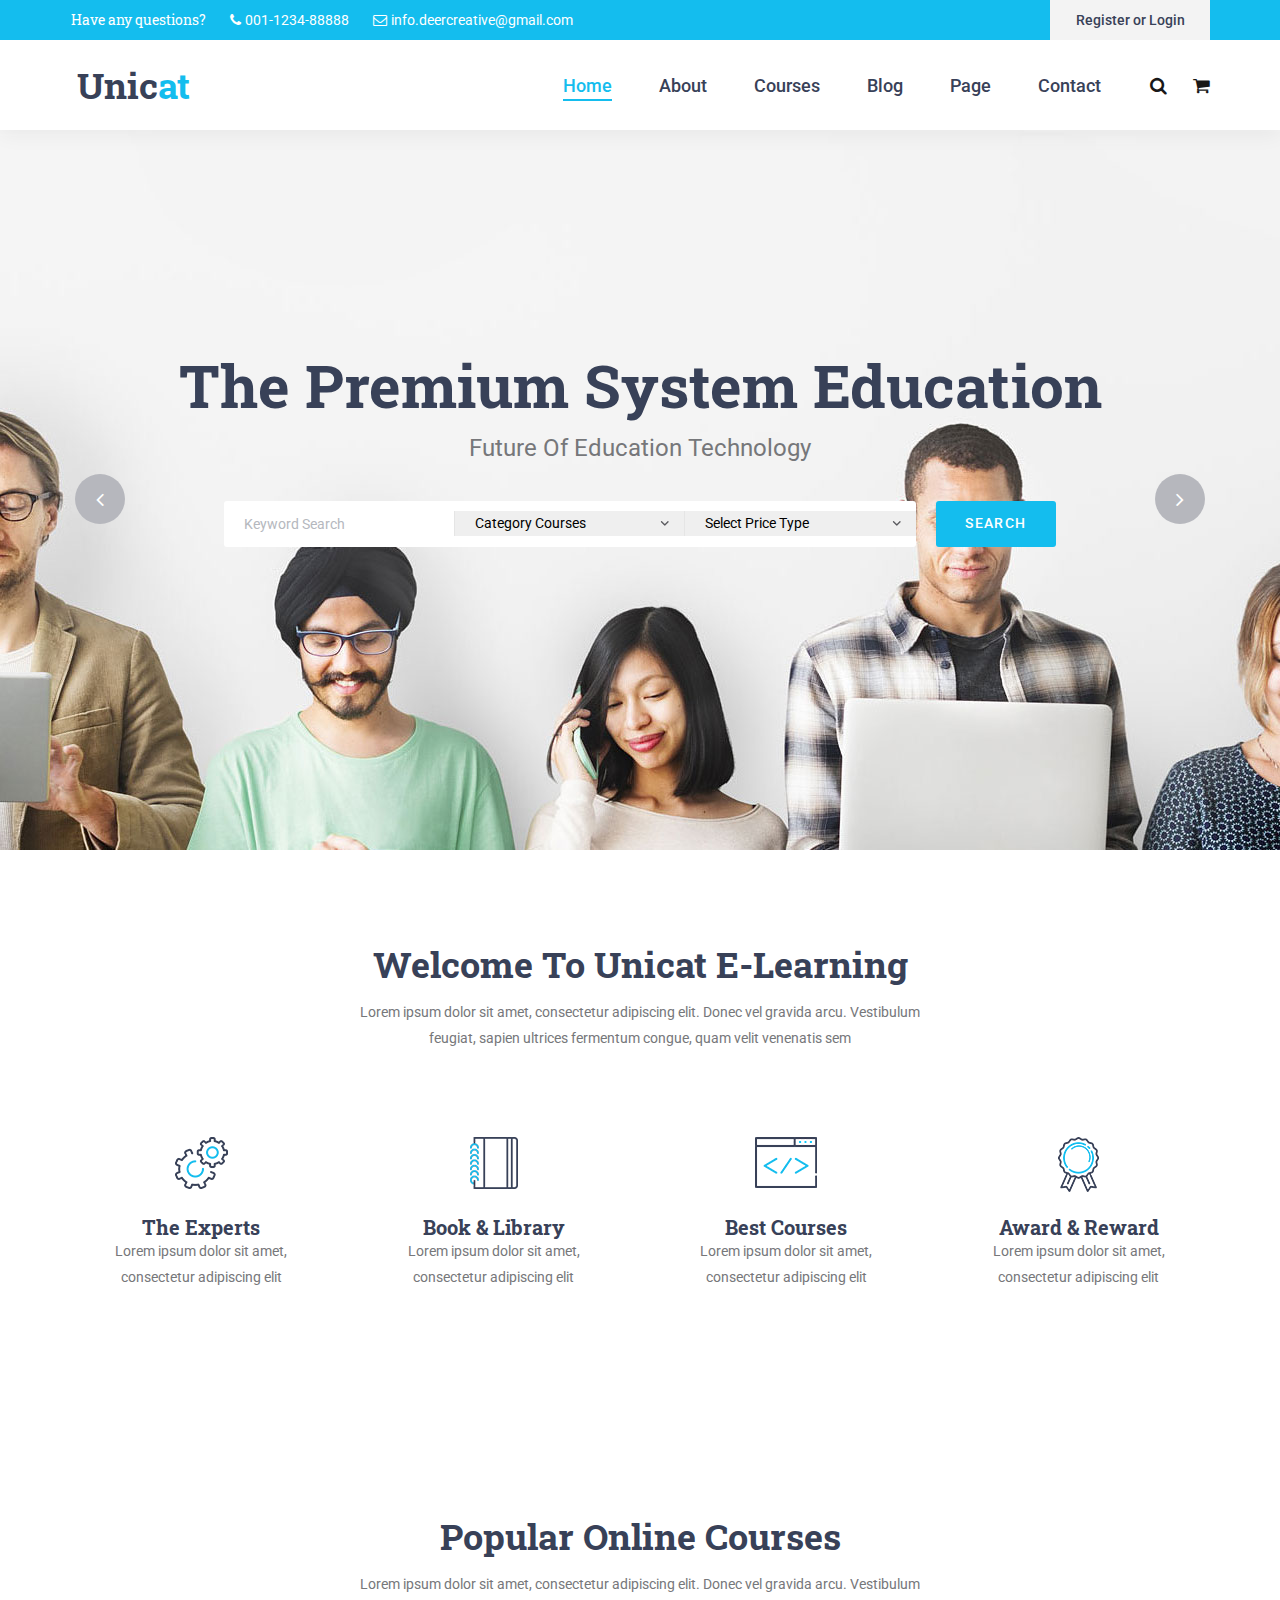
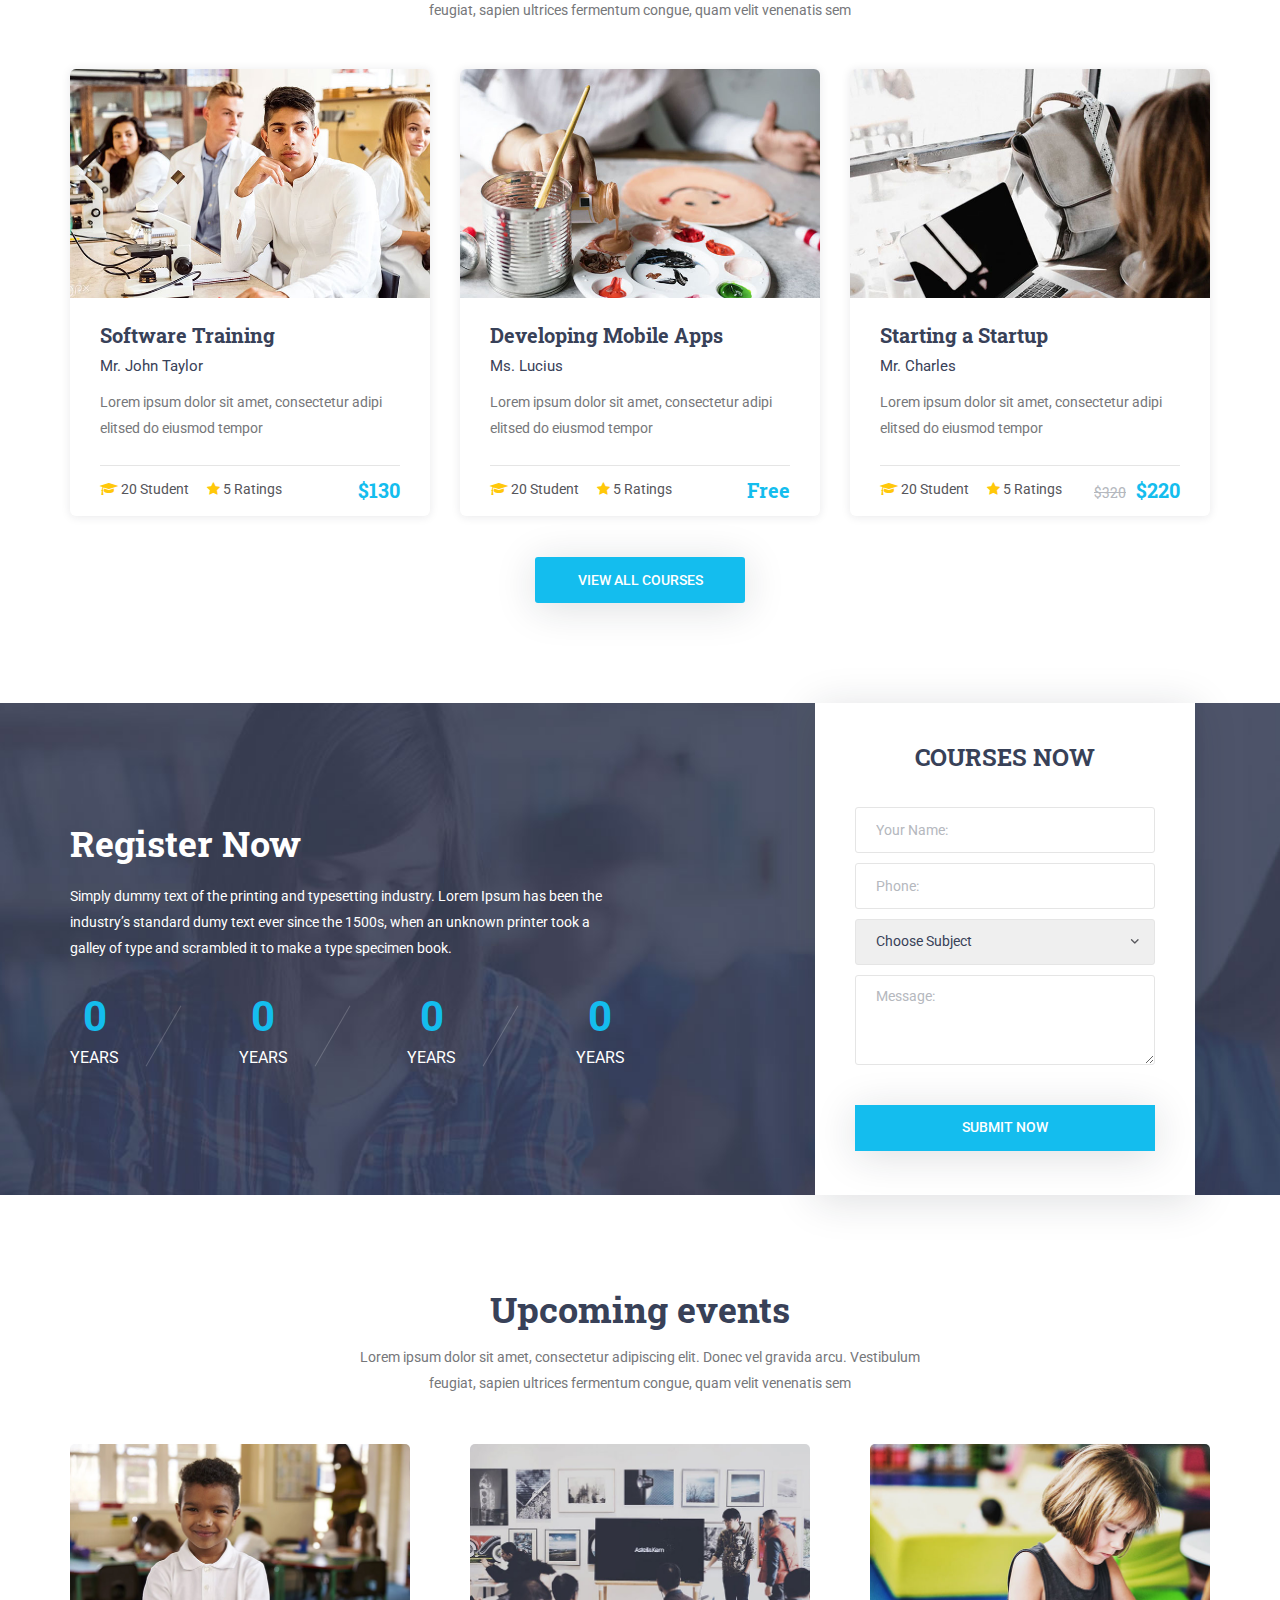
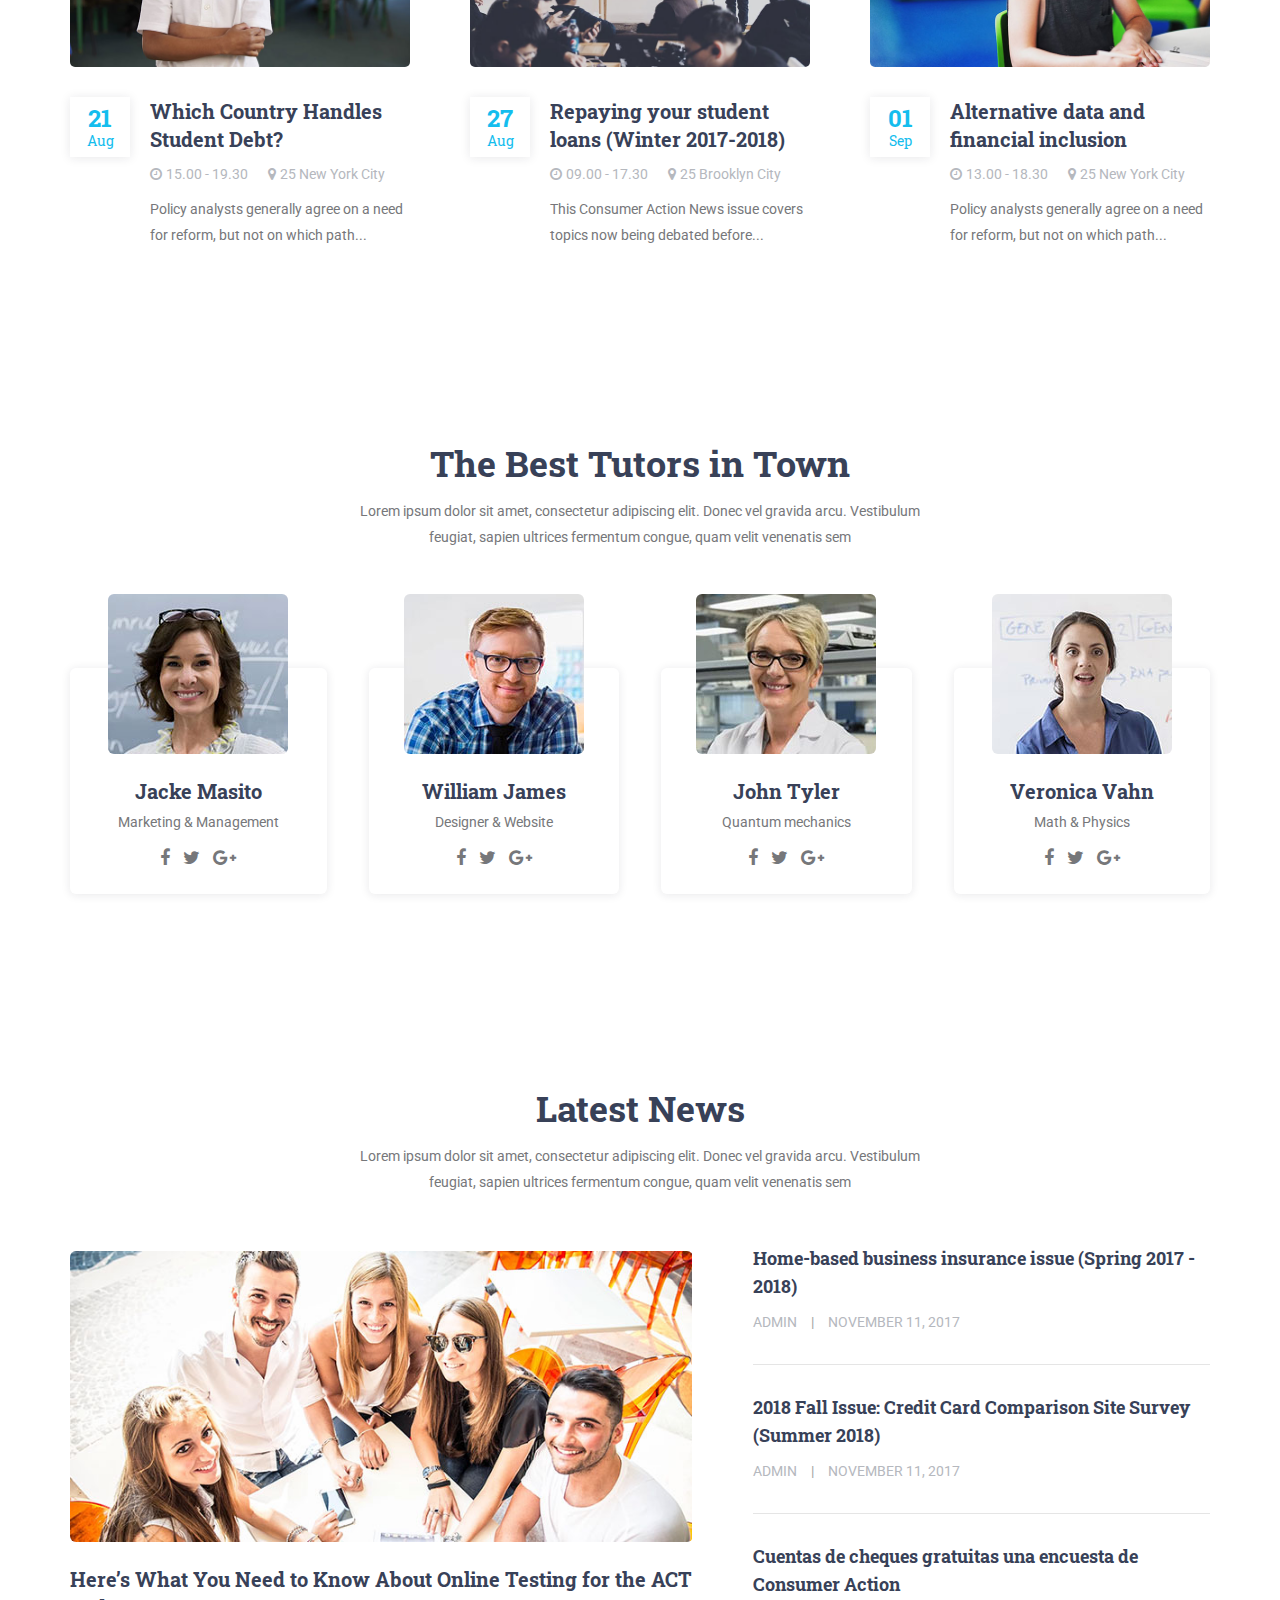
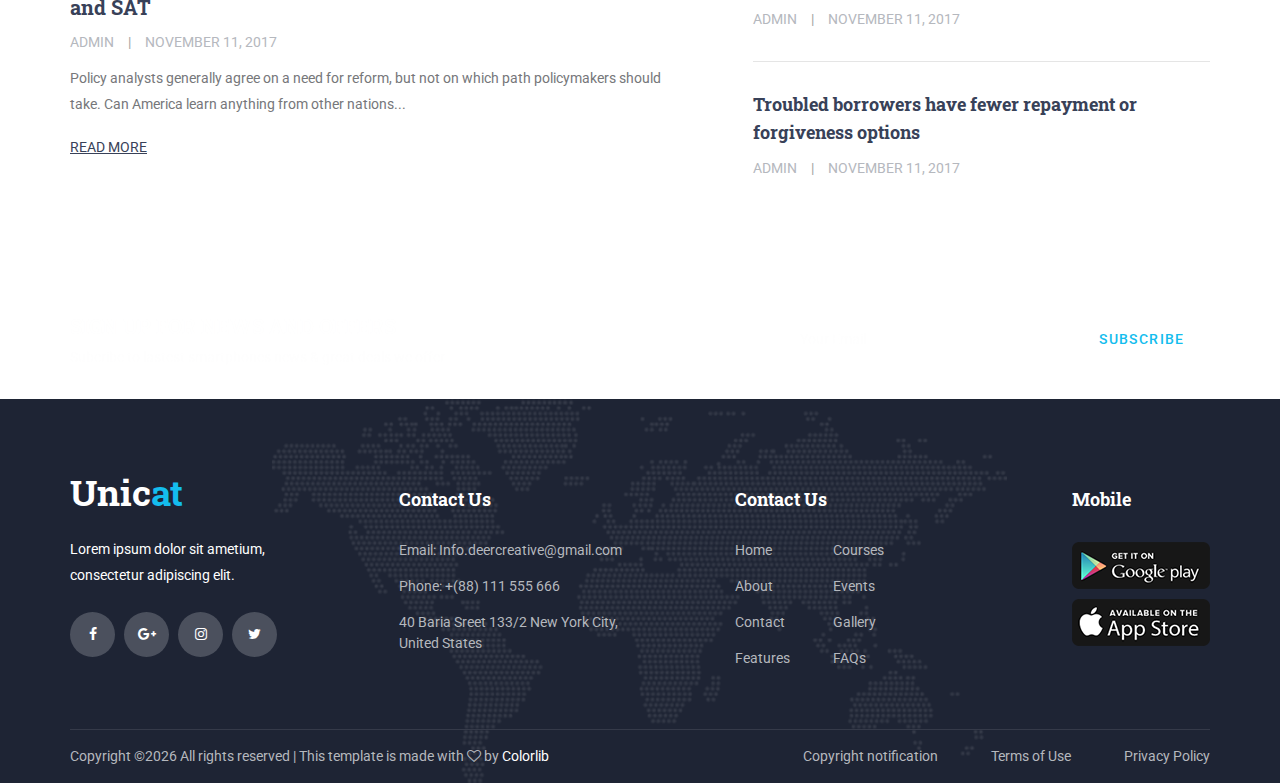
==== index.html @ 929e6258 "Website RISALAH terbaru" ====
<!DOCTYPE html>
<html lang="en">
<head>
<title>Unicat</title>
<meta charset="utf-8">
<meta http-equiv="X-UA-Compatible" content="IE=edge">
<meta name="description" content="Unicat project">
<meta name="viewport" content="width=device-width, initial-scale=1">
<link rel="stylesheet" type="text/css" href="styles/bootstrap4/bootstrap.min.css">
<link href="plugins/font-awesome-4.7.0/css/font-awesome.min.css" rel="stylesheet" type="text/css">
<link rel="stylesheet" type="text/css" href="plugins/OwlCarousel2-2.2.1/owl.carousel.css">
<link rel="stylesheet" type="text/css" href="plugins/OwlCarousel2-2.2.1/owl.theme.default.css">
<link rel="stylesheet" type="text/css" href="plugins/OwlCarousel2-2.2.1/animate.css">
<link rel="stylesheet" type="text/css" href="styles/main_styles.css">
<link rel="stylesheet" type="text/css" href="styles/responsive.css">
</head>
<body>

<div class="super_container">

	<!-- Header -->

	<header class="header">
			
		<!-- Top Bar -->
		<div class="top_bar">
			<div class="top_bar_container">
				<div class="container">
					<div class="row">
						<div class="col">
							<div class="top_bar_content d-flex flex-row align-items-center justify-content-start">
								<ul class="top_bar_contact_list">
									<li><div class="question">Have any questions?</div></li>
									<li>
										<i class="fa fa-phone" aria-hidden="true"></i>
										<div>001-1234-88888</div>
									</li>
									<li>
										<i class="fa fa-envelope-o" aria-hidden="true"></i>
										<div>info.deercreative@gmail.com</div>
									</li>
								</ul>
								<div class="top_bar_login ml-auto">
									<div class="login_button"><a href="#">Register or Login</a></div>
								</div>
							</div>
						</div>
					</div>
				</div>
			</div>				
		</div>

		<!-- Header Content -->
		<div class="header_container">
			<div class="container">
				<div class="row">
					<div class="col">
						<div class="header_content d-flex flex-row align-items-center justify-content-start">
							<div class="logo_container">
								<a href="#">
									<div class="logo_text">Unic<span>at</span></div>
								</a>
							</div>
							<nav class="main_nav_contaner ml-auto">
								<ul class="main_nav">
									<li class="active"><a href="#">Home</a></li>
									<li><a href="about.html">About</a></li>
									<li><a href="courses.html">Courses</a></li>
									<li><a href="blog.html">Blog</a></li>
									<li><a href="#">Page</a></li>
									<li><a href="contact.html">Contact</a></li>
								</ul>
								<div class="search_button"><i class="fa fa-search" aria-hidden="true"></i></div>

								<!-- Hamburger -->

								<div class="shopping_cart"><i class="fa fa-shopping-cart" aria-hidden="true"></i></div>
								<div class="hamburger menu_mm">
									<i class="fa fa-bars menu_mm" aria-hidden="true"></i>
								</div>
							</nav>

						</div>
					</div>
				</div>
			</div>
		</div>

		<!-- Header Search Panel -->
		<div class="header_search_container">
			<div class="container">
				<div class="row">
					<div class="col">
						<div class="header_search_content d-flex flex-row align-items-center justify-content-end">
							<form action="#" class="header_search_form">
								<input type="search" class="search_input" placeholder="Search" required="required">
								<button class="header_search_button d-flex flex-column align-items-center justify-content-center">
									<i class="fa fa-search" aria-hidden="true"></i>
								</button>
							</form>
						</div>
					</div>
				</div>
			</div>			
		</div>			
	</header>

	<!-- Menu -->

	<div class="menu d-flex flex-column align-items-end justify-content-start text-right menu_mm trans_400">
		<div class="menu_close_container"><div class="menu_close"><div></div><div></div></div></div>
		<div class="search">
			<form action="#" class="header_search_form menu_mm">
				<input type="search" class="search_input menu_mm" placeholder="Search" required="required">
				<button class="header_search_button d-flex flex-column align-items-center justify-content-center menu_mm">
					<i class="fa fa-search menu_mm" aria-hidden="true"></i>
				</button>
			</form>
		</div>
		<nav class="menu_nav">
			<ul class="menu_mm">
				<li class="menu_mm"><a href="index.html">Home</a></li>
				<li class="menu_mm"><a href="#">About</a></li>
				<li class="menu_mm"><a href="#">Courses</a></li>
				<li class="menu_mm"><a href="#">Blog</a></li>
				<li class="menu_mm"><a href="#">Page</a></li>
				<li class="menu_mm"><a href="contact.html">Contact</a></li>
			</ul>
			<div class="menu_mm">
				<div class="login_button"><a href="#">Register or Login</a></div>
			</div>
		</nav>
	</div>
	
	<!-- Home -->

	<div class="home">
		<div class="home_slider_container">
			
			<!-- Home Slider -->
			<div class="owl-carousel owl-theme home_slider">
				
				<!-- Home Slider Item -->
				<div class="owl-item">
					<div class="home_slider_background" style="background-image:url(images/home_slider_1.jpg)"></div>
					<div class="home_slider_content">
						<div class="container">
							<div class="row">
								<div class="col text-center">
									<div class="home_slider_title">The Premium System Education</div>
									<div class="home_slider_subtitle">Future Of Education Technology</div>
									<div class="home_slider_form_container">
										<form action="#" id="home_search_form_1" class="home_search_form d-flex flex-lg-row flex-column align-items-center justify-content-between">
											<div class="d-flex flex-row align-items-center justify-content-start">
												<input type="search" class="home_search_input" placeholder="Keyword Search" required="required">
												<select class="dropdown_item_select home_search_input">
													<option>Category Courses</option>
													<option>Category</option>
													<option>Category</option>
												</select>
												<select class="dropdown_item_select home_search_input">
													<option>Select Price Type</option>
													<option>Price Type</option>
													<option>Price Type</option>
												</select>
											</div>
											<button type="submit" class="home_search_button">search</button>
										</form>
									</div>
								</div>
							</div>
						</div>
					</div>
				</div>

				<!-- Home Slider Item -->
				<div class="owl-item">
					<div class="home_slider_background" style="background-image:url(images/home_slider_1.jpg)"></div>
					<div class="home_slider_content">
						<div class="container">
							<div class="row">
								<div class="col text-center">
									<div class="home_slider_title">The Premium System Education</div>
									<div class="home_slider_subtitle">Future Of Education Technology</div>
									<div class="home_slider_form_container">
										<form action="#" id="home_search_form_2" class="home_search_form d-flex flex-lg-row flex-column align-items-center justify-content-between">
											<div class="d-flex flex-row align-items-center justify-content-start">
												<input type="search" class="home_search_input" placeholder="Keyword Search" required="required">
												<select class="dropdown_item_select home_search_input">
													<option>Category Courses</option>
													<option>Category</option>
													<option>Category</option>
												</select>
												<select class="dropdown_item_select home_search_input">
													<option>Select Price Type</option>
													<option>Price Type</option>
													<option>Price Type</option>
												</select>
											</div>
											<button type="submit" class="home_search_button">search</button>
										</form>
									</div>
								</div>
							</div>
						</div>
					</div>
				</div>

				<!-- Home Slider Item -->
				<div class="owl-item">
					<div class="home_slider_background" style="background-image:url(images/home_slider_1.jpg)"></div>
					<div class="home_slider_content">
						<div class="container">
							<div class="row">
								<div class="col text-center">
									<div class="home_slider_title">The Premium System Education</div>
									<div class="home_slider_subtitle">Future Of Education Technology</div>
									<div class="home_slider_form_container">
										<form action="#" id="home_search_form_3" class="home_search_form d-flex flex-lg-row flex-column align-items-center justify-content-between">
											<div class="d-flex flex-row align-items-center justify-content-start">
												<input type="search" class="home_search_input" placeholder="Keyword Search" required="required">
												<select class="dropdown_item_select home_search_input">
													<option>Category Courses</option>
													<option>Category</option>
													<option>Category</option>
												</select>
												<select class="dropdown_item_select home_search_input">
													<option>Select Price Type</option>
													<option>Price Type</option>
													<option>Price Type</option>
												</select>
											</div>
											<button type="submit" class="home_search_button">search</button>
										</form>
									</div>
								</div>
							</div>
						</div>
					</div>
				</div>

			</div>
		</div>

		<!-- Home Slider Nav -->

		<div class="home_slider_nav home_slider_prev"><i class="fa fa-angle-left" aria-hidden="true"></i></div>
		<div class="home_slider_nav home_slider_next"><i class="fa fa-angle-right" aria-hidden="true"></i></div>
	</div>

	<!-- Features -->

	<div class="features">
		<div class="container">
			<div class="row">
				<div class="col">
					<div class="section_title_container text-center">
						<h2 class="section_title">Welcome To Unicat E-Learning</h2>
						<div class="section_subtitle"><p>Lorem ipsum dolor sit amet, consectetur adipiscing elit. Donec vel gravida arcu. Vestibulum feugiat, sapien ultrices fermentum congue, quam velit venenatis sem</p></div>
					</div>
				</div>
			</div>
			<div class="row features_row">
				
				<!-- Features Item -->
				<div class="col-lg-3 feature_col">
					<div class="feature text-center trans_400">
						<div class="feature_icon"><img src="images/icon_1.png" alt=""></div>
						<h3 class="feature_title">The Experts</h3>
						<div class="feature_text"><p>Lorem ipsum dolor sit amet, consectetur adipiscing elit</p></div>
					</div>
				</div>

				<!-- Features Item -->
				<div class="col-lg-3 feature_col">
					<div class="feature text-center trans_400">
						<div class="feature_icon"><img src="images/icon_2.png" alt=""></div>
						<h3 class="feature_title">Book & Library</h3>
						<div class="feature_text"><p>Lorem ipsum dolor sit amet, consectetur adipiscing elit</p></div>
					</div>
				</div>

				<!-- Features Item -->
				<div class="col-lg-3 feature_col">
					<div class="feature text-center trans_400">
						<div class="feature_icon"><img src="images/icon_3.png" alt=""></div>
						<h3 class="feature_title">Best Courses</h3>
						<div class="feature_text"><p>Lorem ipsum dolor sit amet, consectetur adipiscing elit</p></div>
					</div>
				</div>

				<!-- Features Item -->
				<div class="col-lg-3 feature_col">
					<div class="feature text-center trans_400">
						<div class="feature_icon"><img src="images/icon_4.png" alt=""></div>
						<h3 class="feature_title">Award & Reward</h3>
						<div class="feature_text"><p>Lorem ipsum dolor sit amet, consectetur adipiscing elit</p></div>
					</div>
				</div>

			</div>
		</div>
	</div>

	<!-- Popular Courses -->

	<div class="courses">
		<div class="section_background parallax-window" data-parallax="scroll" data-image-src="images/courses_background.jpg" data-speed="0.8"></div>
		<div class="container">
			<div class="row">
				<div class="col">
					<div class="section_title_container text-center">
						<h2 class="section_title">Popular Online Courses</h2>
						<div class="section_subtitle"><p>Lorem ipsum dolor sit amet, consectetur adipiscing elit. Donec vel gravida arcu. Vestibulum feugiat, sapien ultrices fermentum congue, quam velit venenatis sem</p></div>
					</div>
				</div>
			</div>
			<div class="row courses_row">
				
				<!-- Course -->
				<div class="col-lg-4 course_col">
					<div class="course">
						<div class="course_image"><img src="images/course_1.jpg" alt=""></div>
						<div class="course_body">
							<h3 class="course_title"><a href="course.html">Software Training</a></h3>
							<div class="course_teacher">Mr. John Taylor</div>
							<div class="course_text">
								<p>Lorem ipsum dolor sit amet, consectetur adipi elitsed do eiusmod tempor</p>
							</div>
						</div>
						<div class="course_footer">
							<div class="course_footer_content d-flex flex-row align-items-center justify-content-start">
								<div class="course_info">
									<i class="fa fa-graduation-cap" aria-hidden="true"></i>
									<span>20 Student</span>
								</div>
								<div class="course_info">
									<i class="fa fa-star" aria-hidden="true"></i>
									<span>5 Ratings</span>
								</div>
								<div class="course_price ml-auto">$130</div>
							</div>
						</div>
					</div>
				</div>

				<!-- Course -->
				<div class="col-lg-4 course_col">
					<div class="course">
						<div class="course_image"><img src="images/course_2.jpg" alt=""></div>
						<div class="course_body">
							<h3 class="course_title"><a href="course.html">Developing Mobile Apps</a></h3>
							<div class="course_teacher">Ms. Lucius</div>
							<div class="course_text">
								<p>Lorem ipsum dolor sit amet, consectetur adipi elitsed do eiusmod tempor</p>
							</div>
						</div>
						<div class="course_footer">
							<div class="course_footer_content d-flex flex-row align-items-center justify-content-start">
								<div class="course_info">
									<i class="fa fa-graduation-cap" aria-hidden="true"></i>
									<span>20 Student</span>
								</div>
								<div class="course_info">
									<i class="fa fa-star" aria-hidden="true"></i>
									<span>5 Ratings</span>
								</div>
								<div class="course_price ml-auto">Free</div>
							</div>
						</div>
					</div>
				</div>

				<!-- Course -->
				<div class="col-lg-4 course_col">
					<div class="course">
						<div class="course_image"><img src="images/course_3.jpg" alt=""></div>
						<div class="course_body">
							<h3 class="course_title"><a href="course.html">Starting a Startup</a></h3>
							<div class="course_teacher">Mr. Charles</div>
							<div class="course_text">
								<p>Lorem ipsum dolor sit amet, consectetur adipi elitsed do eiusmod tempor</p>
							</div>
						</div>
						<div class="course_footer">
							<div class="course_footer_content d-flex flex-row align-items-center justify-content-start">
								<div class="course_info">
									<i class="fa fa-graduation-cap" aria-hidden="true"></i>
									<span>20 Student</span>
								</div>
								<div class="course_info">
									<i class="fa fa-star" aria-hidden="true"></i>
									<span>5 Ratings</span>
								</div>
								<div class="course_price ml-auto"><span>$320</span>$220</div>
							</div>
						</div>
					</div>
				</div>

			</div>
			<div class="row">
				<div class="col">
					<div class="courses_button trans_200"><a href="#">view all courses</a></div>
				</div>
			</div>
		</div>
	</div>

	<!-- Counter -->

	<div class="counter">
		<div class="counter_background" style="background-image:url(images/counter_background.jpg)"></div>
		<div class="container">
			<div class="row">
				<div class="col-lg-6">
					<div class="counter_content">
						<h2 class="counter_title">Register Now</h2>
						<div class="counter_text"><p>Simply dummy text of the printing and typesetting industry. Lorem Ipsum has been the industry’s standard dumy text ever since the 1500s, when an unknown printer took a galley of type and scrambled it to make a type specimen book.</p></div>

						<!-- Milestones -->

						<div class="milestones d-flex flex-md-row flex-column align-items-center justify-content-between">
							
							<!-- Milestone -->
							<div class="milestone">
								<div class="milestone_counter" data-end-value="15">0</div>
								<div class="milestone_text">years</div>
							</div>

							<!-- Milestone -->
							<div class="milestone">
								<div class="milestone_counter" data-end-value="120" data-sign-after="k">0</div>
								<div class="milestone_text">years</div>
							</div>

							<!-- Milestone -->
							<div class="milestone">
								<div class="milestone_counter" data-end-value="670" data-sign-after="+">0</div>
								<div class="milestone_text">years</div>
							</div>

							<!-- Milestone -->
							<div class="milestone">
								<div class="milestone_counter" data-end-value="320">0</div>
								<div class="milestone_text">years</div>
							</div>

						</div>
					</div>

				</div>
			</div>

			<div class="counter_form">
				<div class="row fill_height">
					<div class="col fill_height">
						<form class="counter_form_content d-flex flex-column align-items-center justify-content-center" action="#">
							<div class="counter_form_title">courses now</div>
							<input type="text" class="counter_input" placeholder="Your Name:" required="required">
							<input type="tel" class="counter_input" placeholder="Phone:" required="required">
							<select name="counter_select" id="counter_select" class="counter_input counter_options">
								<option>Choose Subject</option>
								<option>Subject</option>
								<option>Subject</option>
								<option>Subject</option>
							</select>
							<textarea class="counter_input counter_text_input" placeholder="Message:" required="required"></textarea>
							<button type="submit" class="counter_form_button">submit now</button>
						</form>
					</div>
				</div>
			</div>

		</div>
	</div>

	<!-- Events -->

	<div class="events">
		<div class="container">
			<div class="row">
				<div class="col">
					<div class="section_title_container text-center">
						<h2 class="section_title">Upcoming events</h2>
						<div class="section_subtitle"><p>Lorem ipsum dolor sit amet, consectetur adipiscing elit. Donec vel gravida arcu. Vestibulum feugiat, sapien ultrices fermentum congue, quam velit venenatis sem</p></div>
					</div>
				</div>
			</div>
			<div class="row events_row">

				<!-- Event -->
				<div class="col-lg-4 event_col">
					<div class="event event_left">
						<div class="event_image"><img src="images/event_1.jpg" alt=""></div>
						<div class="event_body d-flex flex-row align-items-start justify-content-start">
							<div class="event_date">
								<div class="d-flex flex-column align-items-center justify-content-center trans_200">
									<div class="event_day trans_200">21</div>
									<div class="event_month trans_200">Aug</div>
								</div>
							</div>
							<div class="event_content">
								<div class="event_title"><a href="#">Which Country Handles Student Debt?</a></div>
								<div class="event_info_container">
									<div class="event_info"><i class="fa fa-clock-o" aria-hidden="true"></i><span>15.00 - 19.30</span></div>
									<div class="event_info"><i class="fa fa-map-marker" aria-hidden="true"></i><span>25 New York City</span></div>
									<div class="event_text">
										<p>Policy analysts generally agree on a need for reform, but not on which path...</p>
									</div>
								</div>
							</div>
						</div>
					</div>
				</div>

				<!-- Event -->
				<div class="col-lg-4 event_col">
					<div class="event event_mid">
						<div class="event_image"><img src="images/event_2.jpg" alt=""></div>
						<div class="event_body d-flex flex-row align-items-start justify-content-start">
							<div class="event_date">
								<div class="d-flex flex-column align-items-center justify-content-center trans_200">
									<div class="event_day trans_200">27</div>
									<div class="event_month trans_200">Aug</div>
								</div>
							</div>
							<div class="event_content">
								<div class="event_title"><a href="#">Repaying your student loans (Winter 2017-2018)</a></div>
								<div class="event_info_container">
									<div class="event_info"><i class="fa fa-clock-o" aria-hidden="true"></i><span>09.00 - 17.30</span></div>
									<div class="event_info"><i class="fa fa-map-marker" aria-hidden="true"></i><span>25 Brooklyn City</span></div>
									<div class="event_text">
										<p>This Consumer Action News issue covers topics now being debated before...</p>
									</div>
								</div>
							</div>
						</div>
					</div>
				</div>

				<!-- Event -->
				<div class="col-lg-4 event_col">
					<div class="event event_right">
						<div class="event_image"><img src="images/event_3.jpg" alt=""></div>
						<div class="event_body d-flex flex-row align-items-start justify-content-start">
							<div class="event_date">
								<div class="d-flex flex-column align-items-center justify-content-center trans_200">
									<div class="event_day trans_200">01</div>
									<div class="event_month trans_200">Sep</div>
								</div>
							</div>
							<div class="event_content">
								<div class="event_title"><a href="#">Alternative data and financial inclusion</a></div>
								<div class="event_info_container">
									<div class="event_info"><i class="fa fa-clock-o" aria-hidden="true"></i><span>13.00 - 18.30</span></div>
									<div class="event_info"><i class="fa fa-map-marker" aria-hidden="true"></i><span>25 New York City</span></div>
									<div class="event_text">
										<p>Policy analysts generally agree on a need for reform, but not on which path...</p>
									</div>
								</div>
							</div>
						</div>
					</div>
				</div>

			</div>
		</div>
	</div>

	<!-- Team -->

	<div class="team">
		<div class="team_background parallax-window" data-parallax="scroll" data-image-src="images/team_background.jpg" data-speed="0.8"></div>
		<div class="container">
			<div class="row">
				<div class="col">
					<div class="section_title_container text-center">
						<h2 class="section_title">The Best Tutors in Town</h2>
						<div class="section_subtitle"><p>Lorem ipsum dolor sit amet, consectetur adipiscing elit. Donec vel gravida arcu. Vestibulum feugiat, sapien ultrices fermentum congue, quam velit venenatis sem</p></div>
					</div>
				</div>
			</div>
			<div class="row team_row">
				
				<!-- Team Item -->
				<div class="col-lg-3 col-md-6 team_col">
					<div class="team_item">
						<div class="team_image"><img src="images/team_1.jpg" alt=""></div>
						<div class="team_body">
							<div class="team_title"><a href="#">Jacke Masito</a></div>
							<div class="team_subtitle">Marketing & Management</div>
							<div class="social_list">
								<ul>
									<li><a href="#"><i class="fa fa-facebook" aria-hidden="true"></i></a></li>
									<li><a href="#"><i class="fa fa-twitter" aria-hidden="true"></i></a></li>
									<li><a href="#"><i class="fa fa-google-plus" aria-hidden="true"></i></a></li>
								</ul>
							</div>
						</div>
					</div>
				</div>

				<!-- Team Item -->
				<div class="col-lg-3 col-md-6 team_col">
					<div class="team_item">
						<div class="team_image"><img src="images/team_2.jpg" alt=""></div>
						<div class="team_body">
							<div class="team_title"><a href="#">William James</a></div>
							<div class="team_subtitle">Designer & Website</div>
							<div class="social_list">
								<ul>
									<li><a href="#"><i class="fa fa-facebook" aria-hidden="true"></i></a></li>
									<li><a href="#"><i class="fa fa-twitter" aria-hidden="true"></i></a></li>
									<li><a href="#"><i class="fa fa-google-plus" aria-hidden="true"></i></a></li>
								</ul>
							</div>
						</div>
					</div>
				</div>

				<!-- Team Item -->
				<div class="col-lg-3 col-md-6 team_col">
					<div class="team_item">
						<div class="team_image"><img src="images/team_3.jpg" alt=""></div>
						<div class="team_body">
							<div class="team_title"><a href="#">John Tyler</a></div>
							<div class="team_subtitle">Quantum mechanics</div>
							<div class="social_list">
								<ul>
									<li><a href="#"><i class="fa fa-facebook" aria-hidden="true"></i></a></li>
									<li><a href="#"><i class="fa fa-twitter" aria-hidden="true"></i></a></li>
									<li><a href="#"><i class="fa fa-google-plus" aria-hidden="true"></i></a></li>
								</ul>
							</div>
						</div>
					</div>
				</div>

				<!-- Team Item -->
				<div class="col-lg-3 col-md-6 team_col">
					<div class="team_item">
						<div class="team_image"><img src="images/team_4.jpg" alt=""></div>
						<div class="team_body">
							<div class="team_title"><a href="#">Veronica Vahn</a></div>
							<div class="team_subtitle">Math & Physics</div>
							<div class="social_list">
								<ul>
									<li><a href="#"><i class="fa fa-facebook" aria-hidden="true"></i></a></li>
									<li><a href="#"><i class="fa fa-twitter" aria-hidden="true"></i></a></li>
									<li><a href="#"><i class="fa fa-google-plus" aria-hidden="true"></i></a></li>
								</ul>
							</div>
						</div>
					</div>
				</div>

			</div>
		</div>
	</div>

	<!-- Latest News -->

	<div class="news">
		<div class="container">
			<div class="row">
				<div class="col">
					<div class="section_title_container text-center">
						<h2 class="section_title">Latest News</h2>
						<div class="section_subtitle"><p>Lorem ipsum dolor sit amet, consectetur adipiscing elit. Donec vel gravida arcu. Vestibulum feugiat, sapien ultrices fermentum congue, quam velit venenatis sem</p></div>
					</div>
				</div>
			</div>
			<div class="row news_row">
				<div class="col-lg-7 news_col">
					
					<!-- News Post Large -->
					<div class="news_post_large_container">
						<div class="news_post_large">
							<div class="news_post_image"><img src="images/news_1.jpg" alt=""></div>
							<div class="news_post_large_title"><a href="blog_single.html">Here’s What You Need to Know About Online Testing for the ACT and SAT</a></div>
							<div class="news_post_meta">
								<ul>
									<li><a href="#">admin</a></li>
									<li><a href="#">november 11, 2017</a></li>
								</ul>
							</div>
							<div class="news_post_text">
								<p>Policy analysts generally agree on a need for reform, but not on which path policymakers should take. Can America learn anything from other nations...</p>
							</div>
							<div class="news_post_link"><a href="blog_single.html">read more</a></div>
						</div>
					</div>
				</div>

				<div class="col-lg-5 news_col">
					<div class="news_posts_small">

						<!-- News Posts Small -->
						<div class="news_post_small">
							<div class="news_post_small_title"><a href="blog_single.html">Home-based business insurance issue (Spring 2017 - 2018)</a></div>
							<div class="news_post_meta">
								<ul>
									<li><a href="#">admin</a></li>
									<li><a href="#">november 11, 2017</a></li>
								</ul>
							</div>
						</div>

						<!-- News Posts Small -->
						<div class="news_post_small">
							<div class="news_post_small_title"><a href="blog_single.html">2018 Fall Issue: Credit Card Comparison Site Survey (Summer 2018)</a></div>
							<div class="news_post_meta">
								<ul>
									<li><a href="#">admin</a></li>
									<li><a href="#">november 11, 2017</a></li>
								</ul>
							</div>
						</div>

						<!-- News Posts Small -->
						<div class="news_post_small">
							<div class="news_post_small_title"><a href="blog_single.html">Cuentas de cheques gratuitas una encuesta de Consumer Action</a></div>
							<div class="news_post_meta">
								<ul>
									<li><a href="#">admin</a></li>
									<li><a href="#">november 11, 2017</a></li>
								</ul>
							</div>
						</div>

						<!-- News Posts Small -->
						<div class="news_post_small">
							<div class="news_post_small_title"><a href="blog_single.html">Troubled borrowers have fewer repayment or forgiveness options</a></div>
							<div class="news_post_meta">
								<ul>
									<li><a href="#">admin</a></li>
									<li><a href="#">november 11, 2017</a></li>
								</ul>
							</div>
						</div>

					</div>
				</div>
			</div>
		</div>
	</div>

	<!-- Newsletter -->

	<div class="newsletter">
		<div class="newsletter_background parallax-window" data-parallax="scroll" data-image-src="images/newsletter.jpg" data-speed="0.8"></div>
		<div class="container">
			<div class="row">
				<div class="col">
					<div class="newsletter_container d-flex flex-lg-row flex-column align-items-center justify-content-start">

						<!-- Newsletter Content -->
						<div class="newsletter_content text-lg-left text-center">
							<div class="newsletter_title">sign up for news and offers</div>
							<div class="newsletter_subtitle">Subcribe to lastest smartphones news & great deals we offer</div>
						</div>

						<!-- Newsletter Form -->
						<div class="newsletter_form_container ml-lg-auto">
							<form action="#" id="newsletter_form" class="newsletter_form d-flex flex-row align-items-center justify-content-center">
								<input type="email" class="newsletter_input" placeholder="Your Email" required="required">
								<button type="submit" class="newsletter_button">subscribe</button>
							</form>
						</div>

					</div>
				</div>
			</div>
		</div>
	</div>

	<!-- Footer -->

	<footer class="footer">
		<div class="footer_background" style="background-image:url(images/footer_background.png)"></div>
		<div class="container">
			<div class="row footer_row">
				<div class="col">
					<div class="footer_content">
						<div class="row">

							<div class="col-lg-3 footer_col">
					
								<!-- Footer About -->
								<div class="footer_section footer_about">
									<div class="footer_logo_container">
										<a href="#">
											<div class="footer_logo_text">Unic<span>at</span></div>
										</a>
									</div>
									<div class="footer_about_text">
										<p>Lorem ipsum dolor sit ametium, consectetur adipiscing elit.</p>
									</div>
									<div class="footer_social">
										<ul>
											<li><a href="#"><i class="fa fa-facebook" aria-hidden="true"></i></a></li>
											<li><a href="#"><i class="fa fa-google-plus" aria-hidden="true"></i></a></li>
											<li><a href="#"><i class="fa fa-instagram" aria-hidden="true"></i></a></li>
											<li><a href="#"><i class="fa fa-twitter" aria-hidden="true"></i></a></li>
										</ul>
									</div>
								</div>
								
							</div>

							<div class="col-lg-3 footer_col">
					
								<!-- Footer Contact -->
								<div class="footer_section footer_contact">
									<div class="footer_title">Contact Us</div>
									<div class="footer_contact_info">
										<ul>
											<li>Email: Info.deercreative@gmail.com</li>
											<li>Phone:  +(88) 111 555 666</li>
											<li>40 Baria Sreet 133/2 New York City, United States</li>
										</ul>
									</div>
								</div>
								
							</div>

							<div class="col-lg-3 footer_col">
					
								<!-- Footer links -->
								<div class="footer_section footer_links">
									<div class="footer_title">Contact Us</div>
									<div class="footer_links_container">
										<ul>
											<li><a href="index.html">Home</a></li>
											<li><a href="about.html">About</a></li>
											<li><a href="contact.html">Contact</a></li>
											<li><a href="#">Features</a></li>
											<li><a href="courses.html">Courses</a></li>
											<li><a href="#">Events</a></li>
											<li><a href="#">Gallery</a></li>
											<li><a href="#">FAQs</a></li>
										</ul>
									</div>
								</div>
								
							</div>

							<div class="col-lg-3 footer_col clearfix">
					
								<!-- Footer links -->
								<div class="footer_section footer_mobile">
									<div class="footer_title">Mobile</div>
									<div class="footer_mobile_content">
										<div class="footer_image"><a href="#"><img src="images/mobile_1.png" alt=""></a></div>
										<div class="footer_image"><a href="#"><img src="images/mobile_2.png" alt=""></a></div>
									</div>
								</div>
								
							</div>

						</div>
					</div>
				</div>
			</div>

			<div class="row copyright_row">
				<div class="col">
					<div class="copyright d-flex flex-lg-row flex-column align-items-center justify-content-start">
						<div class="cr_text"><!-- Link back to Colorlib can't be removed. Template is licensed under CC BY 3.0. -->
Copyright &copy;<script>document.write(new Date().getFullYear());</script> All rights reserved | This template is made with <i class="fa fa-heart-o" aria-hidden="true"></i> by <a href="https://colorlib.com" target="_blank">Colorlib</a>
<!-- Link back to Colorlib can't be removed. Template is licensed under CC BY 3.0. --></div>
						<div class="ml-lg-auto cr_links">
							<ul class="cr_list">
								<li><a href="#">Copyright notification</a></li>
								<li><a href="#">Terms of Use</a></li>
								<li><a href="#">Privacy Policy</a></li>
							</ul>
						</div>
					</div>
				</div>
			</div>
		</div>
	</footer>
</div>

<script src="js/jquery-3.2.1.min.js"></script>
<script src="styles/bootstrap4/popper.js"></script>
<script src="styles/bootstrap4/bootstrap.min.js"></script>
<script src="plugins/greensock/TweenMax.min.js"></script>
<script src="plugins/greensock/TimelineMax.min.js"></script>
<script src="plugins/scrollmagic/ScrollMagic.min.js"></script>
<script src="plugins/greensock/animation.gsap.min.js"></script>
<script src="plugins/greensock/ScrollToPlugin.min.js"></script>
<script src="plugins/OwlCarousel2-2.2.1/owl.carousel.js"></script>
<script src="plugins/easing/easing.js"></script>
<script src="plugins/parallax-js-master/parallax.min.js"></script>
<script src="js/custom.js"></script>
</body>
</html>
---- styles/main_styles.css ----
@charset "utf-8";
/* CSS Document */

/******************************

[Table of Contents]

1. Fonts
2. Body and some general stuff
3. Header
	3.1 Top Bar
	3.2 Header Content
	3.3 Logo
	3.4 Main Nav
	3.5 Hamburger
4. Menu
5. Section
6. Home
7. Features
8. Courses
9. Counter
10. Events
11. Team
12. News
13. Newsletter
14. Footer



******************************/

/***********
1. Fonts
***********/

@import url('https://fonts.googleapis.com/css?family=Roboto+Slab:400,700|Roboto:300,400,500,700,900');

/*********************************
2. Body and some general stuff
*********************************/

*
{
	margin: 0;
	padding: 0;
	-webkit-font-smoothing: antialiased;
	-webkit-text-shadow: rgba(0,0,0,.01) 0 0 1px;
	text-shadow: rgba(0,0,0,.01) 0 0 1px;
}
body
{
	font-family: 'Roboto', sans-serif;
	font-size: 14px;
	font-weight: 400;
	background: #FFFFFF;
	color: #a5a5a5;
}
div
{
	display: block;
	position: relative;
	-webkit-box-sizing: border-box;
    -moz-box-sizing: border-box;
    box-sizing: border-box;
}
ul
{
	list-style: none;
	margin-bottom: 0px;
}
p
{
	font-family: 'Roboto', sans-serif;
	font-size: 14px;
	line-height: 1.85;
	font-weight: 400;
	color: #76777a;
	-webkit-font-smoothing: antialiased;
	-webkit-text-shadow: rgba(0,0,0,.01) 0 0 1px;
	text-shadow: rgba(0,0,0,.01) 0 0 1px;
}
p a
{
	display: inline;
	position: relative;
	color: inherit;
	border-bottom: solid 1px #ffa07f;
	-webkit-transition: all 200ms ease;
	-moz-transition: all 200ms ease;
	-ms-transition: all 200ms ease;
	-o-transition: all 200ms ease;
	transition: all 200ms ease;
}
p:last-of-type
{
	margin-bottom: 0;
}
a, a:hover, a:visited, a:active, a:link
{
	text-decoration: none;
	-webkit-font-smoothing: antialiased;
	-webkit-text-shadow: rgba(0,0,0,.01) 0 0 1px;
	text-shadow: rgba(0,0,0,.01) 0 0 1px;
}
p a:active
{
	position: relative;
	color: #FF6347;
}
p a:hover
{
	color: #FFFFFF;
	background: #ffa07f;
}
p a:hover::after
{
	opacity: 0.2;
}
::selection
{
	
}
p::selection
{
	
}
h1{font-size: 48px;}
h2{font-size: 36px;}
h3{font-size: 24px;}
h4{font-size: 18px;}
h5{font-size: 14px;}
h1, h2, h3, h4, h5, h6
{
	font-family: 'Roboto Slab', serif;
	font-weight: 700;
	-webkit-font-smoothing: antialiased;
	-webkit-text-shadow: rgba(0,0,0,.01) 0 0 1px;
	text-shadow: rgba(0,0,0,.01) 0 0 1px;
	color: #384158;
	margin-bottom: 0;
}
h1::selection, 
h2::selection, 
h3::selection, 
h4::selection, 
h5::selection, 
h6::selection
{
	
}
.form-control
{
	color: #db5246;
}
section
{
	display: block;
	position: relative;
	box-sizing: border-box;
}
.clear
{
	clear: both;
}
.clearfix::before, .clearfix::after
{
	content: "";
	display: table;
}
.clearfix::after
{
	clear: both;
}
.clearfix
{
	zoom: 1;
}
.float_left
{
	float: left;
}
.float_right
{
	float: right;
}
.trans_200
{
	-webkit-transition: all 200ms ease;
	-moz-transition: all 200ms ease;
	-ms-transition: all 200ms ease;
	-o-transition: all 200ms ease;
	transition: all 200ms ease;
}
.trans_300
{
	-webkit-transition: all 300ms ease;
	-moz-transition: all 300ms ease;
	-ms-transition: all 300ms ease;
	-o-transition: all 300ms ease;
	transition: all 300ms ease;
}
.trans_400
{
	-webkit-transition: all 400ms ease;
	-moz-transition: all 400ms ease;
	-ms-transition: all 400ms ease;
	-o-transition: all 400ms ease;
	transition: all 400ms ease;
}
.trans_500
{
	-webkit-transition: all 500ms ease;
	-moz-transition: all 500ms ease;
	-ms-transition: all 500ms ease;
	-o-transition: all 500ms ease;
	transition: all 500ms ease;
}
.fill_height
{
	height: 100%;
}
.super_container
{
	width: 100%;
	overflow: hidden;
}
.prlx_parent
{
	overflow: hidden;
}
.prlx
{
	height: 130% !important;
}
.parallax-window
{
    min-height: 400px;
    background: transparent;
}
.nopadding
{
	padding: 0px !important;
}

/*********************************
3. Header
*********************************/

.header
{
	position: fixed;
	top: 0;
	left: 0;
	width: 100%;
	z-index: 100;
	box-shadow: 0px 5px 20px rgba(0,0,0,0.05);
	-webkit-transition: all 200ms ease;
	-moz-transition: all 200ms ease;
	-ms-transition: all 200ms ease;
	-o-transition: all 200ms ease;
	transition: all 200ms ease;
}
.header.scrolled
{
	top: -40px;
}

/*********************************
3.1 Top Bar
*********************************/

.top_bar
{
	width: 100%;
	background: #14bdee;
}
.header.scrolled .top_bar
{

}
.top_bar_container
{
	width: 100%;
	height: 100%;
}
.top_bar_content
{
	width: 100%;
	height: 40px;
}
.top_bar_contact_list li
{
	display: inline-block;
}
.question
{
	font-family: 'Roboto Slab', serif;
	font-size: 14px;
	color: #FFFFFF;
	margin-left: 0px;
}
.top_bar_contact_list li i,
.top_bar_contact_list li > div
{
	display: inline-block;
	font-size: 14px;
	color: #FFFFFF;
}
.top_bar_contact_list li > div
{
	margin-left: 1px;
}
.top_bar_contact_list li:not(:last-child)
{
	margin-right: 21px;
}
.top_bar_login
{
	height: 100%;
}
.login_button
{
	width: 160px;
	height: 100%;
	background: #f3f3f3;
	text-align: center;
}
.login_button a
{
	display: block;
	font-size: 14px;
	font-weight: 500;
	line-height: 40px;
	color: #384158;
}

/*********************************
3.2 Header Content
*********************************/

.header_container
{
	width: 100%;
	background: #FFFFFF;
}
.header_content
{
	height: 90px;
	-webkit-transition: all 200ms ease;
	-moz-transition: all 200ms ease;
	-ms-transition: all 200ms ease;
	-o-transition: all 200ms ease;
	transition: all 200ms ease;
}
.header.scrolled .header_content
{
	height: 80px;
}

/*********************************
3.3 Logo
*********************************/

.logo,
.logo_text
{
	display: inline-block;
}
.logo
{
	width: 60px;
	height: 60px;
	-webkit-transition: all 200ms ease;
	-moz-transition: all 200ms ease;
	-ms-transition: all 200ms ease;
	-o-transition: all 200ms ease;
	transition: all 200ms ease;
}
.logo img
{
	max-width: 100%;
}
.logo_text
{
	font-family: 'Roboto Slab', serif;
	font-size: 36px;
	font-weight: 700;
	line-height: 0.75;
	color: #384158;
	vertical-align: middle;
	margin-left: 7px;
	-webkit-transition: all 200ms ease;
	-moz-transition: all 200ms ease;
	-ms-transition: all 200ms ease;
	-o-transition: all 200ms ease;
	transition: all 200ms ease;
}
.logo_text span
{
	color: #14bdee;
}
.header.scrolled .logo
{
	width: 40px;
	height: 40px;
}
.header.scrolled .logo_text
{
	font-size: 24px;
}

/*********************************
3.4 Main Nav
*********************************/

.main_nav_contaner
{

}
.main_nav,
.search_button,
.shopping_cart
{
	display: inline-block;
}
.main_nav li
{
	display: inline-block;
	position: relative;
}
.main_nav li:not(:last-child)
{
	margin-right: 44px;
}
.main_nav li a
{
	font-size: 18px;
	font-weight: 500;
	color: #384158;
	-webkit-transition: all 200ms ease;
	-moz-transition: all 200ms ease;
	-ms-transition: all 200ms ease;
	-o-transition: all 200ms ease;
	transition: all 200ms ease;
}
.main_nav li a:hover,
.main_nav li.active a
{
	color: #14bdee;
}
.main_nav li.active::after
{
	display: block;
	position: absolute;
	bottom: -2px;
	left: 0;
	width: 100%;
	height: 2px;
	background: #14bdee;
	content: '';
}
.search_button
{
	margin-left: 46px;
	cursor: pointer;
}
.shopping_cart
{
	margin-left: 23px;
	cursor: pointer;
}
.search_button i,
.shopping_cart i
{
	font-size: 18px;
	color: #181818;
	-webkit-transition: all 200ms ease;
	-moz-transition: all 200ms ease;
	-ms-transition: all 200ms ease;
	-o-transition: all 200ms ease;
	transition: all 200ms ease;
}
.search_button:hover i,
.shopping_cart:hover i
{
	color: #14bdee;
}
.header_search_form
{
	display: block;
	position: relative;
	width: 40%;
}
.header_search_container
{
	position: absolute;
	bottom: 0px;
	left: 0px;
	width: 100%;
	background: #14bdee;
	z-index: -1;
	opacity: 0;
	-webkit-transition: all 400ms ease;
	-moz-transition: all 400ms ease;
	-ms-transition: all 400ms ease;
	-o-transition: all 400ms ease;
	transition: all 400ms ease;
}
.header_search_container.active
{
	bottom: -73px;
	opacity: 1;
}
.header_search_content
{
	width: 100%;
	height: 73px;
}
.search_input
{
	width: 100%;
	height: 40px;
	border: none;
	outline: none;
	padding-left: 20px;
}
.header_search_button
{
	position: absolute;
	top: 0;
	right: 0;
	width: 40px;
	height: 100%;
	border: none;
	outline: none;
	cursor: pointer;
}

/*********************************
3.5 Hamburger
*********************************/

.hamburger_container
{

}
.hamburger
{
	display: none;
	cursor: pointer;
}
.hamburger i
{
	font-size: 20px;
	color: #353535;
	-webkit-transition: all 200ms ease;
	-moz-transition: all 200ms ease;
	-ms-transition: all 200ms ease;
	-o-transition: all 200ms ease;
	transition: all 200ms ease;
}
.hamburger:hover i
{
	color: #14bdee;
}

/*********************************
4. Menu
*********************************/

.menu
{
	position: fixed;
	top: 0;
	right: -400px;
	width: 400px;
	height: 100vh;
	background: #FFFFFF;
	z-index: 101;
	padding-right: 60px;
	padding-top: 87px;
	padding-left: 50px;
}
.menu .logo a
{
	color: #000000;
}
.menu.active
{
	right: 0;
}
.menu_close_container
{
	position: absolute;
	top: 30px;
	right: 60px;
	width: 18px;
	height: 18px;
	transform-origin: center center;
	-webkit-transform: rotate(45deg);
	-moz-transform: rotate(45deg);
	-ms-transform: rotate(45deg);
	-o-transform: rotate(45deg);
	transform: rotate(45deg);
	cursor: pointer;
}
.menu_close
{
	width: 100%;
	height: 100%;
	transform-style: preserve-3D;
}
.menu_close div
{
	width: 100%;
	height: 2px;
	background: #232323;
	top: 8px;
	-webkit-transition: all 200ms ease;
	-moz-transition: all 200ms ease;
	-ms-transition: all 200ms ease;
	-o-transition: all 200ms ease;
	transition: all 200ms ease;
}
.menu_close div:last-of-type
{
	-webkit-transform: rotate(90deg) translateX(-2px);
	-moz-transform: rotate(90deg) translateX(-2px);
	-ms-transform: rotate(90deg) translateX(-2px);
	-o-transform: rotate(90deg) translateX(-2px);
	transform: rotate(90deg) translateX(-2px);
	transform-origin: center;
}
.menu_close:hover div
{
	background: #937c6f;
}
.menu .logo
{
	margin-bottom: 60px;
}
.menu_nav ul li
{
	margin-bottom: 9px;
}
.menu_nav ul li a
{
	font-family: 'Roboto', sans-serif;
	font-size: 14px;
	text-transform: uppercase;
	color: rgba(0,0,0,1);
	font-weight: 700;
	letter-spacing: 0.1em;
	-webkit-transition: all 200ms ease;
	-moz-transition: all 200ms ease;
	-ms-transition: all 200ms ease;
	-o-transition: all 200ms ease;
	transition: all 200ms ease;
}
.menu_nav ul li a:hover
{
	color: #14bdee;
}
.menu .search
{
	width: 100%;
	margin-bottom: 67px;
}
.search
{
	display: inline-block;
	width: 400px;
	-webkit-transform: translateY(2px);
	-moz-transform: translateY(2px);
	-ms-transform: translateY(2px);
	-o-transform: translateY(2px);
	transform: translateY(2px);
}
.menu .header_search_form
{
	width: 100%;
}
.search form
{
	position: relative;
}
.menu .search_input
{
	width: 100%;
	height: 40px;
	background: rgba(0,0,0,0.1);
	border-radius: 3px;
	border: none;
	outline: none;
	padding-left: 15px;
	color: rgba(0,0,0,0.5);
}
.menu .search_input::-webkit-input-placeholder
{
	font-family: 'Roboto', sans-serif;
	font-size: 14px !important;
	font-weight: 400 !important;
	color: rgba(0,0,0,0.4) !important;
}
.menu .search_input:-moz-placeholder
{
	font-family: 'Roboto', sans-serif;
	font-size: 14px !important;
	font-weight: 400 !important;
	color: rgba(0,0,0,0.4) !important;
}
.menu .search_input::-moz-placeholder
{
	font-family: 'Roboto', sans-serif;
	font-size: 14px !important;
	font-weight: 400 !important;
	color: rgba(0,0,0,0.4) !important;
} 
.menu .search_input:-ms-input-placeholder
{ 
	font-family: 'Roboto', sans-serif;
	font-size: 14px !important;
	font-weight: 400 !important;
	color: rgba(0,0,0,0.4) !important;
}
.menu .search_input::input-placeholder
{
	font-family: 'Roboto', sans-serif;
	font-size: 14px !important;
	font-weight: 400 !important;
	color: rgba(0,0,0,0.4) !important;
}

/*********************************
5. Section
*********************************/

.section_title_container
{
	max-width: 600px;
	margin: 0 auto;
}
.section_title
{
	line-height: 1.2;
}
.section_subtitle
{
	line-height: 1.85;
	margin-top: 14px;
}
.section_background
{
	position: absolute;
	top: 0;
	left: 0;
	width: 100%;
	height: 100%;
}

/*********************************
6. Home
*********************************/

.home
{
	width: 100%;
	height: 850px;
}
.home_slider_container
{
	width: 100%;
	height: 100%;
}
.home_slider
{
	width: 100%;
	height: 100%;
}
.home_slider_background
{
	position: absolute;
	top: 0;
	left: 0;
	width: 100%;
	height: 100%;
	background-repeat: no-repeat;
	background-size: cover;
	background-position: center center;
}
.home_slider_content
{
	position: absolute;
	top: 41%;
	left: 0;
	width: 100%;
	height: auto;
}
.home_slider_title
{
	font-family: 'Roboto Slab', serif;
	font-size: 60px;
	font-weight: 700;
	line-height: 1.2;
	color: #384158;
}
.home_slider_subtitle
{
	font-size: 24px;
	color: #76777a;
	margin-top: 9px;
}
.home_slider_form_container
{
	width: 832px;
	margin: 0 auto;
	margin-top: 35px;
}
.home_search_form div
{
	width: calc(100% - 140px);
	height: 46px;
	background: #FFFFFF;
	border-radius: 3px;
}
.home_search_input
{
	width: 33.33333333%;
	border: none;
	outline: none;
	height: 25px;
	padding-left: 20px;
}
.home_search_input:not(:last-child)
{
	border-right: solid 1px #e5e5e5;
}
.home_search_input::-webkit-input-placeholder
{
	font-family: 'Roboto', sans-serif;
	font-size: 14px !important;
	font-weight: 400 !important;
	color: #b5b8be !important;
}
.home_search_input:-moz-placeholder
{
	font-family: 'Roboto', sans-serif;
	font-size: 14px !important;
	font-weight: 400 !important;
	color: #b5b8be !important;
}
.home_search_input::-moz-placeholder
{
	font-family: 'Roboto', sans-serif;
	font-size: 14px !important;
	font-weight: 400 !important;
	color: #b5b8be !important;
} 
.home_search_input:-ms-input-placeholder
{ 
	font-family: 'Roboto', sans-serif;
	font-size: 14px !important;
	font-weight: 400 !important;
	color: #b5b8be !important;
}
.home_search_input::input-placeholder
{
	font-family: 'Roboto', sans-serif;
	font-size: 14px !important;
	font-weight: 400 !important;
	color: #b5b8be !important;
}
.dropdown_item_select
{
	position: relative;
	-webkit-appearance: none;
    -moz-appearance: none;
    -ms-appearance: none;
    -o-appearance: none;
    appearance: none;
    -webkit-box-shadow: 0px 0px 0px rgba(0, 0, 0, 0);
	-webkit-user-select: none;
	background-image: url(../images/down.png);
	background-position: center right;
	background-repeat: no-repeat;
	padding-right: 20px;
	padding-left: 20px;
}
.home_search_button
{
	width: 120px;
	height: 46px;
	background: #14bdee;
	border: none;
	outline: none;
	border-radius: 3px;
	font-size: 14px;
	font-weight: 500;
	color: #FFFFFF;
	text-transform: uppercase;
	letter-spacing: 0.1em;
	cursor: pointer;
}
.home_slider_nav
{
	position: absolute;
	top: 55.8%;
	width: 50px;
	background: #b6b7bd;
	border-radius: 50%;
	text-align: center;
	z-index: 10;
	cursor: pointer;
	-webkit-transition: all 200ms ease;
	-moz-transition: all 200ms ease;
	-ms-transition: all 200ms ease;
	-o-transition: all 200ms ease;
	transition: all 200ms ease;
}
.home_slider_prev
{
	left: 75px;
}
.home_slider_next
{
	right: 75px;
}
.home_slider_nav i
{
	line-height: 50px;
	color: #FFFFFF;
	font-size: 22px;
}
.home_slider_nav:hover
{
	background: #14bdee;
}

/*********************************
7. Features
*********************************/

.features
{
	width: 100%;
	background: #FFFFFF;
	padding-top: 93px;
	padding-bottom: 103px;
}
.features_row
{
	margin-top: 55px;
}
.feature
{
	width: 100%;
	padding-top: 30px;
	padding-bottom: 28px;
	padding-left: 15px;
	padding-right: 15px;
	background: #FFFFFF;
}
.feature:hover
{
	box-shadow: 0px 5px 40px rgba(29,34,47,0.15);
}
.feature_icon
{
	height: 55px;
}
.feature_icon img
{
	max-width: 100%;
}
.feature_title
{
	position: relative;
	font-size: 20px;
	margin-top: 23px;
}

/*********************************
8. Courses
*********************************/

.courses
{
	width: 100%;
	padding-top: 93px;
	padding-bottom: 100px;
}
.courses_row
{
	margin-top: 45px;
}
.course
{
	width: 100%;
	border-radius: 6px;
	background: #FFFFFF;
	box-shadow: 0px 1px 10px rgba(29,34,47,0.1);
}
.course_image
{
	width: 100%;
	border-top-left-radius: 6px;
	border-top-right-radius: 6px;
	overflow: hidden;
}
.course_image img
{
	max-width: 100%;
}
.course_body
{
	padding-top: 22px;
	padding-left: 30px;
	padding-right: 30px;
	padding-bottom: 23px;
}
.course_title a
{
	font-family: 'Roboto Slab', serif;
	font-size: 20px;
	color: #384158;
	-webkit-transition: all 200ms ease;
	-moz-transition: all 200ms ease;
	-ms-transition: all 200ms ease;
	-o-transition: all 200ms ease;
	transition: all 200ms ease;
}
.course_title a:hover
{
	color: #14bdee;
}
.course_teacher
{
	font-size: 15px;
	font-weight: 400;
	color: #384158;
	margin-top: 6px;
}
.course_text
{
	margin-top: 13px;
}
.course_footer
{
	padding-left: 30px;
	padding-right: 30px;
}
.course_footer_content
{
	width: 100%;
	border-top: solid 1px #e5e5e5;
	padding-top: 9px;
	padding-bottom: 11px;
}
.course_info
{
	display: inline-block;
	font-size: 14px;
	font-weight: 400;
	color: #55555a;
}
.course_info:first-child
{
	margin-right: 18px;
}
.course_info i
{
	color: #ffc80a;
}
.course_price
{
	font-family: 'Roboto Slab', serif;
	font-size: 20px;
	font-weight: 700;
	color: #14bdee;
}
.course_price span
{
	font-family: 'Roboto Slab', serif;
	font-size: 14px;
	font-weight: 400;
	text-decoration: line-through;
	color: #b5b8be;
	margin-right: 10px;
}
.courses_button
{
	width: 210px;
	height: 46px;
	border-radius: 3px;
	background: #14bdee;
	text-align: center;
	margin: 0 auto;
	margin-top: 41px;
	box-shadow: 0px 5px 40px rgba(29,34,47,0.15);
}
.courses_button:hover
{
	box-shadow: 0px 5px 40px rgba(29,34,47,0.45);
}
.courses_button a
{
	display: block;
	font-size: 14px;
	font-weight: 500;
	text-transform: uppercase;
	line-height: 46px;
	color: #FFFFFF;
}

/*********************************
9. Counter
*********************************/

.counter
{
	width: 100%;
	background: #FFFFFF;
	z-index: 2;
}
.counter_background
{
	position: absolute;
	top: 0;
	left: 0;
	width: 100%;
	height: 100%;
	background-repeat: no-repeat;
	background-size: cover;
	background-position: center center;
}
.counter_content
{
	padding-top: 119px;
	padding-bottom: 125px;
}
.counter_title
{
	font-family: 'Roboto Slab', serif;
	color: #FFFFFF;
	font-weight: 700;
}
.counter_text
{
	margin-top: 19px;
}
.counter_text p
{
	color: #FFFFFF;
}
.milestones
{
	margin-top: 39px;
}
.milestone
{
	text-align: center;
}
.milestone:not(:last-child)::after
{
	display: block;
	position: absolute;
	top: 0;
	right: -45px;
	width: 1px;
	height: 70px;
	background: rgba(255,255,255,0.2);
	content: '';
	-webkit-transform: rotate(30deg);
	-moz-transform: rotate(30deg);
	-ms-transform: rotate(30deg);
	-o-transform: rotate(30deg);
	transform: rotate(30deg);

}
.milestone_counter
{
	font-size: 42px;
	font-weight: 700;
	line-height: 0.75;
	color: #14bdee;
}
.milestone_text
{
	font-size: 16px;
	font-weight: 400;
	color: #FFFFFF;
	text-transform: uppercase;
	margin-top: 14px;
}
.counter_form
{
	position: absolute;
	top: 0;
	right: 30px;
	width: 380px;
	height: 100%;
	background: #FFFFFF;
	padding-left: 40px;
	padding-right: 40px;
	box-shadow: 0px 5px 40px rgba(29,34,47,0.15);
}
.counter_form_content
{
	display: block;
	position: relative;
	width: 100%;
	height: 100%;
}
.counter_form_title
{
	font-family: 'Roboto Slab', serif;
	font-size: 24px;
	font-weight: 700;
	color: #384158;
	text-transform: uppercase;
	line-height: 0.75;
	margin-bottom: 41px;
}
.counter_input
{
	width: 100%;
	height: 46px;
	border: solid 1px #e5e5e5;
	border-radius: 3px;
	padding-left: 20px;
	outline: none;
	color: #384158;
	font-size: 14px;
}
.counter_input:not(:last-child)
{
	margin-bottom: 10px;
}
.counter_text_input
{
	height: 90px;
	padding-top: 10px;
}
.counter_options
{
	position: relative;
	-webkit-appearance: none;
    -moz-appearance: none;
    -ms-appearance: none;
    -o-appearance: none;
    appearance: none;
    -webkit-box-shadow: 0px 0px 0px rgba(0, 0, 0, 0);
	-webkit-user-select: none;
	background-image: url(../images/down.png);
	background-position: center right;
	background-repeat: no-repeat;
}
.counter_input::-webkit-input-placeholder,
.counter_text_input::-webkit-input-placeholder
{
	font-size: 14px !important;
	font-weight: 400 !important;
	color: #b5b8be !important;
}
.counter_input:-moz-placeholder,
.counter_text_input:-moz-placeholder
{
	font-size: 14px !important;
	font-weight: 400 !important;
	color: #b5b8be !important;
}
.counter_input::-moz-placeholder,
.counter_text_input::-moz-placeholder
{
	font-size: 14px !important;
	font-weight: 400 !important;
	color: #b5b8be !important;
} 
.counter_input:-ms-input-placeholder,
.counter_text_input:-ms-input-placeholder
{ 
	font-size: 14px !important;
	font-weight: 400 !important;
	color: #b5b8be !important;
}
.counter_input::input-placeholder,
.counter_text_input::input-placeholder
{
	font-size: 14px !important;
	font-weight: 400 !important;
	color: #b5b8be !important;
}
.counter_form_button
{
	width: 100%;
	height: 46px;
	color: #FFFFFF;
	font-size: 14px;
	font-weight: 500;
	text-transform: uppercase;
	border: none;
	outline: none;
	background: #14bdee;
	cursor: pointer;
	margin-top: 30px;
	box-shadow: 0px 5px 40px rgba(29,34,47,0.15);
	-webkit-transition: all 200ms ease;
	-moz-transition: all 200ms ease;
	-ms-transition: all 200ms ease;
	-o-transition: all 200ms ease;
	transition: all 200ms ease;
}
.counter_form_button:hover
{
	box-shadow: 0px 5px 40px rgba(29,34,47,0.45);
}

/*********************************
10. Events
*********************************/

.events
{
	width: 100%;
	padding-top: 93px;
	padding-bottom: 70px;
	background: #FFFFFF;
}
.events_row
{
	margin-top: 47px;
}
.event_left
{
	padding-right: 20px;
}
.event_mid
{
	padding-left: 10px;
	padding-right: 10px;
}
.event_right
{
	padding-left: 20px;
}
.event_image
{
	width: 100%;
	border-radius: 5px;
	overflow: hidden;
}
.event_image img
{
	max-width: 100%;
}
.event_body
{
	padding-top: 30px;
	padding-bottom: 30px;
}
.event_date
{
	box-shadow: 0px 1px 10px rgba(29, 34, 47, 0.1);
}
.event_date > div
{
	width: 60px;
	height: 60px;
}
.event_day
{
	font-family: 'Roboto Slab', serif;
	font-size: 24px;
	color: #14bdee;
	font-weight: 700;
	line-height: 0.75;
}
.event_month
{
	font-family: 'Roboto Slab', serif;
	font-size: 14px;
	color: #14bdee;
	font-weight: 400;
	line-height: 0.75;
	margin-top: 9px;
}
.event:hover .event_date > div
{
	background: #14bdee;
}
.event:hover .event_day,
.event:hover .event_month
{
	color: #FFFFFF;
}
.event_content
{
	padding-left: 20px;
}
.event_title a
{
	font-family: 'Roboto Slab', serif;
	font-size: 20px;
	font-weight: 700;
	line-height: 1.4;
	color: #384158;
	-webkit-transition: all 200ms ease;
	-moz-transition: all 200ms ease;
	-ms-transition: all 200ms ease;
	-o-transition: all 200ms ease;
	transition: all 200ms ease;
}
.event_title a:hover
{
	color: #14bdee;
}
.event_info_container
{
	margin-top: 11px;
}
.event_info
{
	display: inline-block;
	color: #b5b8be;
	font-size: 14px;
}
.event_info:not(:last-child)
{
	margin-right: 17px;
}
.event_info span
{
	margin-left: 4px;
}
.event_text
{
	margin-top: 12px;
}

/*********************************
11. Team
*********************************/

.team
{
	width: 100%;
	padding-top: 93px;
	padding-bottom: 60px;
}
.team_background
{
	position: absolute;
	top: 0;
	left: 0;
	width: 100%;
	height: 100%;
}
.team_row
{
	margin-top: 43px;
}
.team_col
{
	margin-bottom: 40px;
}
.team_item
{
	width: 100%;
}
.team_image
{
	width: 180px;
	height: 160px;
	border-radius: 6px;
	overflow: hidden;
	margin-left: auto;
	margin-right: auto;
	margin-bottom: -86px;
	z-index: 5;
}
.team_image img
{
	max-width: 100%;
}
.team_body
{
	width: 100%;
	padding-top: 108px;
	padding-bottom: 24px;
	background: #FFFFFF;
	border-radius: 6px;
	box-shadow: 0px 1px 10px rgba(29,34,47,0.1);
	text-align: center;
	-webkit-transition: all 200ms ease;
	-moz-transition: all 200ms ease;
	-ms-transition: all 200ms ease;
	-o-transition: all 200ms ease;
	transition: all 200ms ease;
}
.team_item:hover .team_body
{
	box-shadow: 0px 5px 40px rgba(29,34,47,0.15);
}
.team_title a
{
	font-family: 'Roboto Slab', serif;
	font-size: 20px;
	font-weight: 700;
	color: #384158;
	-webkit-transition: all 200ms ease;
	-moz-transition: all 200ms ease;
	-ms-transition: all 200ms ease;
	-o-transition: all 200ms ease;
	transition: all 200ms ease;
}
.team_title a:hover
{
	color: #14bdee;
}
.team_subtitle
{
	font-size: 14px;
	font-weight: 400;
	color: #76777a;
	margin-top: 6px;
}
.social_list
{
	margin-top: 16px;
}
.social_list ul li
{
	display: inline-block;
}
.social_list ul li:not(:last-child)
{
	margin-right: 10px;
}
.social_list ul li a i
{
	font-size: 18px;
	color: #76777a;
	-webkit-transition: all 200ms ease;
	-moz-transition: all 200ms ease;
	-ms-transition: all 200ms ease;
	-o-transition: all 200ms ease;
	transition: all 200ms ease;
}
.social_list ul li:hover a i
{
	color: #14bdee;
}
.team_col .team_item
{
	padding-left: 6px;
	padding-right: 6px;
}
.team_col:first-child .team_item
{
	padding-left: 0;
	padding-right: 6px;
}
.team_col:nth-child(4n) .team_item
{
	padding-left: 6px;
	padding-right: 0;
}

/*********************************
12. News
*********************************/

.news
{
	width: 100%;
	padding-top: 93px;
	padding-bottom: 100px;
	background: #FFFFFF;
}
.news_row
{
	margin-top: 55px;
}
.news_post_large_container
{
	padding-right: 30px;
}
.news_post_large
{
	width: 100%;
}
.news_post_image
{
	width: 100%;
	border-radius: 6px;
	overflow: hidden;
}
.news_post_image img
{
	max-width: 100%;
}
.news_post_large_title
{
	margin-top: 23px;
}
.news_post_large_title a
{
	font-family: 'Roboto Slab', serif;
	font-size: 20px;
	font-weight: 700;
	color: #384158;
	line-height: 1.4;
	-webkit-transition: all 200ms ease;
	-moz-transition: all 200ms ease;
	-ms-transition: all 200ms ease;
	-o-transition: all 200ms ease;
	transition: all 200ms ease;
}
.news_post_large_title a:hover
{
	color: #14bdee;
}
.news_post_meta
{
	margin-top: 11px;
}
.news_post_meta ul li
{
	display: inline-block;
	position: relative;
}
.news_post_meta ul li:not(:last-of-type)::after
{
	display: inline-block;
	position: relative;
	content: '|';
	margin-left: 14px;
	margin-right: 11px;
}
.news_post_meta ul li a
{
	font-size: 14px;
	font-weight: 400;
	color: #b5b8be;
	text-transform: uppercase;
	-webkit-transition: all 200ms ease;
	-moz-transition: all 200ms ease;
	-ms-transition: all 200ms ease;
	-o-transition: all 200ms ease;
	transition: all 200ms ease;
}
.news_post_meta ul li a:hover
{
	color: #14bdee;
}
.news_post_text
{
	margin-top: 13px;
}
.news_post_link
{
	margin-top: 19px;
}
.news_post_link a
{
	font-size: 14px;
	font-weight: 400;
	text-transform: uppercase;
	color: #384158;
	text-decoration: underline;
	-webkit-transition: all 200ms ease;
	-moz-transition: all 200ms ease;
	-ms-transition: all 200ms ease;
	-o-transition: all 200ms ease;
	transition: all 200ms ease;
}
.news_post_link a:hover
{
	color: #14bdee;
}
.news_posts_small
{
	margin-top: -6px;
}
.news_post_small:not(:last-child)
{
	padding-bottom: 31px;
	border-bottom: solid 1px #e5e5e5;
}
.news_post_small:not(:first-child)
{
	padding-top: 29px;
}
.news_post_small_title a
{
	font-family: 'Roboto Slab', serif;
	font-size: 18px;
	font-weight: 700;
	line-height: 1.55;
	color: #384158;
	-webkit-transition: all 200ms ease;
	-moz-transition: all 200ms ease;
	-ms-transition: all 200ms ease;
	-o-transition: all 200ms ease;
	transition: all 200ms ease;
}
.news_post_small_title a:hover
{
	color: #14bdee;
}

/*********************************
13. Newsletter
*********************************/

.newsletter
{
	width: 100%;
}
.newsletter_background
{
	position: absolute;
	top: 0;
	left: 0;
	width: 100%;
	height: 100%;
}
.newsletter_container
{
	width: 100%;
	height: 120px;
}
.newsletter_title
{
	font-family: 'Roboto Slab', serif;
	font-size: 20px;
	font-weight: 700;
	text-transform: uppercase;
	color: #FFFFFF;
}
.newsletter_subtitle
{
	font-size: 14px;
	font-weight: 400;
	color: #FFFFFF;
	margin-top: 6px;
}
.newsletter_form_container
{
	width: 450px;
	padding-left: 20px;
}
.newsletter_form
{
	display: block;
	position: relative;
	width: 100%;
}
.newsletter_input
{
	width: calc(100% - 136px);
	height: 40px;
	background: rgba(255,255,255,0.4);
	border: none;
	outline: none;
	padding-left: 20px;
	color: #FFFFFF;
	border-top-left-radius: 3px;
	border-bottom-left-radius: 3px;
}
.newsletter_input::-webkit-input-placeholder
{
	font-size: 14px !important;
	font-weight: 400 !important;
	color: #FFFFFF !important;
}
.newsletter_input:-moz-placeholder
{
	font-size: 14px !important;
	font-weight: 400 !important;
	color: #FFFFFF !important;
}
.newsletter_input::-moz-placeholder
{
	font-size: 14px !important;
	font-weight: 400 !important;
	color: #FFFFFF !important;
} 
.newsletter_input:-ms-input-placeholder
{ 
	font-size: 14px !important;
	font-weight: 400 !important;
	color: #FFFFFF !important;
}
.newsletter_input::input-placeholder
{
	font-size: 14px !important;
	font-weight: 400 !important;
	color: #FFFFFF !important;
}
.newsletter_button
{
	width: 136px;
	height: 40px;
	background: #FFFFFF;
	border-radius: 3px;
	border: none;
	outline: none;
	cursor: pointer;
	font-size: 14px;
	text-transform: uppercase;
	color: #14bdee;
	font-weight: 500;
	letter-spacing: 0.1em;
}

/*********************************
14. Footer
*********************************/

.footer
{
	display: block;
	position: relative;
	width: 100%;
	background: #1e2434;
	padding-top: 94px;
}
.footer_background
{
	position: absolute;
	top: 0;
	left: 0;
	width: 100%;
	height: 100%;
	background-repeat: no-repeat;
	background-size: cover;
	background-position: center center;
}
.footer_content
{
	padding-bottom: 53px;
}
.footer_logo_text
{
	font-family: 'Roboto Slab', serif;
	font-size: 36px;
	font-weight: 700;
	line-height: 0.75;
	color: #FFFFFF;
	-webkit-transition: all 200ms ease;
	-moz-transition: all 200ms ease;
	-ms-transition: all 200ms ease;
	-o-transition: all 200ms ease;
	transition: all 200ms ease;
}
.footer_logo_text span
{
	color: #14bdee;
}
.footer_title
{
	font-family: 'Roboto Slab', serif;
	font-size: 18px;
	font-weight: 700;
	color: #FFFFFF;
	line-height: 0.75;
}
.footer_logo_container
{
	margin-top: -14px;
}
.footer_about_text
{
	margin-top: 31px;
}
.footer_about_text p
{
	color: #FFFFFF;
}
.footer_social
{
	margin-top: 23px;
}
.footer_social ul li
{
	display: inline-block;
	width: 45px;
	height: 45px;
	background: #4b505d;
	border-radius: 50%;
	-webkit-transition: all 200ms ease;
	-moz-transition: all 200ms ease;
	-ms-transition: all 200ms ease;
	-o-transition: all 200ms ease;
	transition: all 200ms ease;
}
.footer_social ul li:not(:last-child)
{
	margin-right: 6px;
}
.footer_social ul li a
{
	display: block;
	position: relative;
	text-align: center;
}
.footer_social ul li a i
{
	color: #FFFFFF;
	line-height: 45px;
}
.footer_social ul li:hover
{
	background: #14bdee;
}
.footer_contact
{
	padding-left: 36px;
}
.footer_contact_info
{
	margin-top: 33px;
}
.footer_contact_info ul li
{
	font-size: 14px;
	font-weight: 400;
	color: #b5b8be;
}
.footer_contact_info ul li:not(:last-child)
{
	margin-bottom: 15px;
}
.footer_links
{
	padding-left: 80px;
}
.footer_links_container ul
{
	columns: 2;
	-webkit-columns: 2;
	-moz-columns: 2;
}
.footer_links_container
{
	margin-top: 33px;
}
.footer_links_container ul li a
{
	font-size: 14px;
	color: #b5b8be;
	-webkit-transition: all 200ms ease;
	-moz-transition: all 200ms ease;
	-ms-transition: all 200ms ease;
	-o-transition: all 200ms ease;
	transition: all 200ms ease;
}
.footer_links_container ul li:not(:last-child)
{
	margin-bottom: 15px;
}
.footer_links_container ul li a:hover
{
	color: #14bdee;
}
.footer_mobile
{
	display: inline-block;
	float: right;
}
.footer_mobile_content
{
	padding-top: 35px;
}
.footer_image:not(:last-child)
{
	margin-bottom: 10px;
}
.copyright
{
	height: 54px;
	border-top: solid 1px #353a49;
}
.cr_list li
{
	display: inline-block;
}
.copyright div
{
	font-size: 14px;
	color: #b5b8be;
}
.cr_text a
{
	color: #FFFFFF;
	-webkit-transition: all 200ms ease;
	-moz-transition: all 200ms ease;
	-ms-transition: all 200ms ease;
	-o-transition: all 200ms ease;
	transition: all 200ms ease;
}
.cr_text a:hover
{
	color: #14bdee;
}
.cr_list li:not(:last-child)
{
	margin-right: 50px;
}
.cr_list li a
{
	font-size: 14px;
	color: #b5b8be;
	-webkit-transition: all 200ms ease;
	-moz-transition: all 200ms ease;
	-ms-transition: all 200ms ease;
	-o-transition: all 200ms ease;
	transition: all 200ms ease;
}
.cr_list li a:hover
{
	color: #14bdee;
}
---- styles/responsive.css ----
@charset "utf-8";
/* CSS Document */

/******************************

[Table of Contents]

1. 1600px
2. 1440px
3. 1280px
4. 1199px
5. 1024px
6. 991px
7. 959px
8. 880px
9. 768px
10. 767px
11. 539px
12. 479px
13. 400px

******************************/

/************
1. 1600px
************/

@media only screen and (max-width: 1600px)
{
	
}

/************
2. 1440px
************/

@media only screen and (max-width: 1440px)
{
	
}

/************
3. 1380px
************/

@media only screen and (max-width: 1380px)
{
	
}

/************
3. 1280px
************/

@media only screen and (max-width: 1280px)
{
	
}

/************
4. 1199px
************/

@media only screen and (max-width: 1199px)
{
	.home_slider_prev
	{
		left: 25px;
	}
	.home_slider_next
	{
		right: 25px;
	}
	.course_info:first-child
	{
		margin-right: 12px;
	}
	.milestone:not(:last-child)::after
	{
		display: none;
	}
	.team_image
	{
		width: 160px;
		height: 140px;
	}
}

/************
4. 1100px
************/

@media only screen and (max-width: 1100px)
{
	
}

/************
5. 1024px
************/

@media only screen and (max-width: 1024px)
{
	
}

/************
6. 991px
************/

@media only screen and (max-width: 991px)
{
	.main_nav,
	.search_button
	{
		display: none;
	}
	.top_bar_contact_list li i,
	.top_bar_contact_list li > div,
	.login_button a
	{
		font-size: 12px;
	}
	.login_button
	{
		width: 140px;
	}
	.hamburger
	{
		display: inline-block;
		margin-left: 33px;
	}
	.home_slider_form_container
	{
		width: 100%;
	}
	.home_search_button
	{
		margin-top: 15px;
	}
	.feature_col:not(:last-child)
	{
		margin-bottom: 30px;
	}
	.course_col:not(:last-child)
	{
		margin-bottom: 40px;
	}
	.counter_form
	{
	    position: relative;
	    top: 0;
	    right: auto;
	    width: 100%;
	    height: auto;
	    padding-left: 40px;
	    padding-right: 40px;
	    padding-top: 60px;
	    padding-bottom: 60px;
	}
	.counter_content
	{
		padding-top: 100px;
		padding-bottom: 68px;
	}
	.counter
	{
		padding-bottom: 100px;
	}
	.event_col:not(:last-child)
	{
		margin-bottom: 20px;
	}
	.team_col .team_item
	{
		padding-left: 0px;
		padding-right: 0px;
	}
	.team_col:first-child .team_item
	{
		padding-left: 0;
		padding-right: 0px;
	}
	.team_col:nth-child(4n) .team_item
	{
		padding-left: 0px;
		padding-right: 0;
	}
	.team_col:nth-child(odd) .team_item
	{
		padding-right: 6px;
	}
	.team_col:nth-child(even) .team_item
	{
		padding-left: 6px;
	}
	.news_col:not(:last-child)
	{
		margin-bottom: 80px;
	}
	.newsletter_container
	{
		height: auto;
		padding-top: 40px;
		padding-bottom: 40px;
	}
	.newsletter_form_container
	{
		margin-top: 19px;
	}
	.footer_col:not(:last-child)
	{
		margin-bottom: 60px;
	}
	.footer_contact,
	.footer_links
	{
		padding-left: 0;
	}
	.footer_links ul
	{
		columns: 1;
		-webkit-columns: 1;
		-moz-columns: 1;
	}
	.footer_mobile
	{
		float: none;
	}
	.footer_logo_container
	{
		margin-top: 0;
	}
	.copyright
	{
	    height: auto;
	    padding-top: 30px;
	    padding-bottom: 30px;
	}
	.cr_list
	{
		margin-top: 30px;
	}
	.cr_list li:not(:last-child)
	{
		margin-right: 20px;
	}
	.copyright div,
	.cr_list li a
	{
		font-size: 13px;
	}
}

/************
7. 959px
************/

@media only screen and (max-width: 959px)
{
	
}

/************
8. 880px
************/

@media only screen and (max-width: 880px)
{
	
}

/************
9. 768px
************/

@media only screen and (max-width: 768px)
{
	
}

/************
10. 767px
************/

@media only screen and (max-width: 767px)
{
	.top_bar_contact_list li > div:not(:first-child)
	{
		display: none;
	}
	.top_bar_contact_list li i,
	.login_button a
	{
		font-size: 10px;
	}
	.header.scrolled .top_bar
	{

	}
	.home_slider_nav
	{
		display: none;
	}
	.home_slider_title
	{
		font-size: 48px;
	}
	.home_search_form div
	{
		width: 100%;
	}
	.milestone:not(:last-child)
	{
		margin-bottom: 50px;
	}
	.team_col .team_item
	{
		padding-left: 0px;
		padding-right: 0px;
	}
	.team_col:first-child .team_item
	{
		padding-left: 0;
		padding-right: 0px;
	}
	.team_col:nth-child(4n) .team_item
	{
		padding-left: 0px;
		padding-right: 0;
	}
	.team_col:nth-child(odd) .team_item
	{
		padding-right: 0px;
	}
	.team_col:nth-child(even) .team_item
	{
		padding-left: 0px;
	}
}

/************
11. 575px
************/

@media only screen and (max-width: 575px)
{
	h2
	{
		font-size: 24px;
	}
	p
	{
		font-size: 13px;
	}
	.menu
	{
		width: 100%;
		right: -100%;
	}
	.home_search_input::-webkit-input-placeholder
	{
		font-size: 12px !important;
	}
	.home_search_input:-moz-placeholder
	{
		font-size: 12px !important;
	}
	.home_search_input::-moz-placeholder
	{
		font-size: 12px !important;
	} 
	.home_search_input:-ms-input-placeholder
	{ 
		font-size: 12px !important;
	}
	.home_search_input::input-placeholder
	{
		font-size: 12px !important;
	}
	.dropdown_item_select,
	.home_search_button
	{
		font-size: 12px;
	}
	.home_search_button
	{
		width: 100px;
		height: 40px;
	}
	.newsletter_form_container
	{
		width: 100%;
		padding-left: 0;
	}
}

/************
11. 539px
************/

@media only screen and (max-width: 539px)
{
	
}

/************
12. 480px
************/

@media only screen and (max-width: 480px)
{
	
}

/************
13. 479px
************/

@media only screen and (max-width: 479px)
{
	
}

/************
14. 400px
************/

@media only screen and (max-width: 400px)
{
	
}
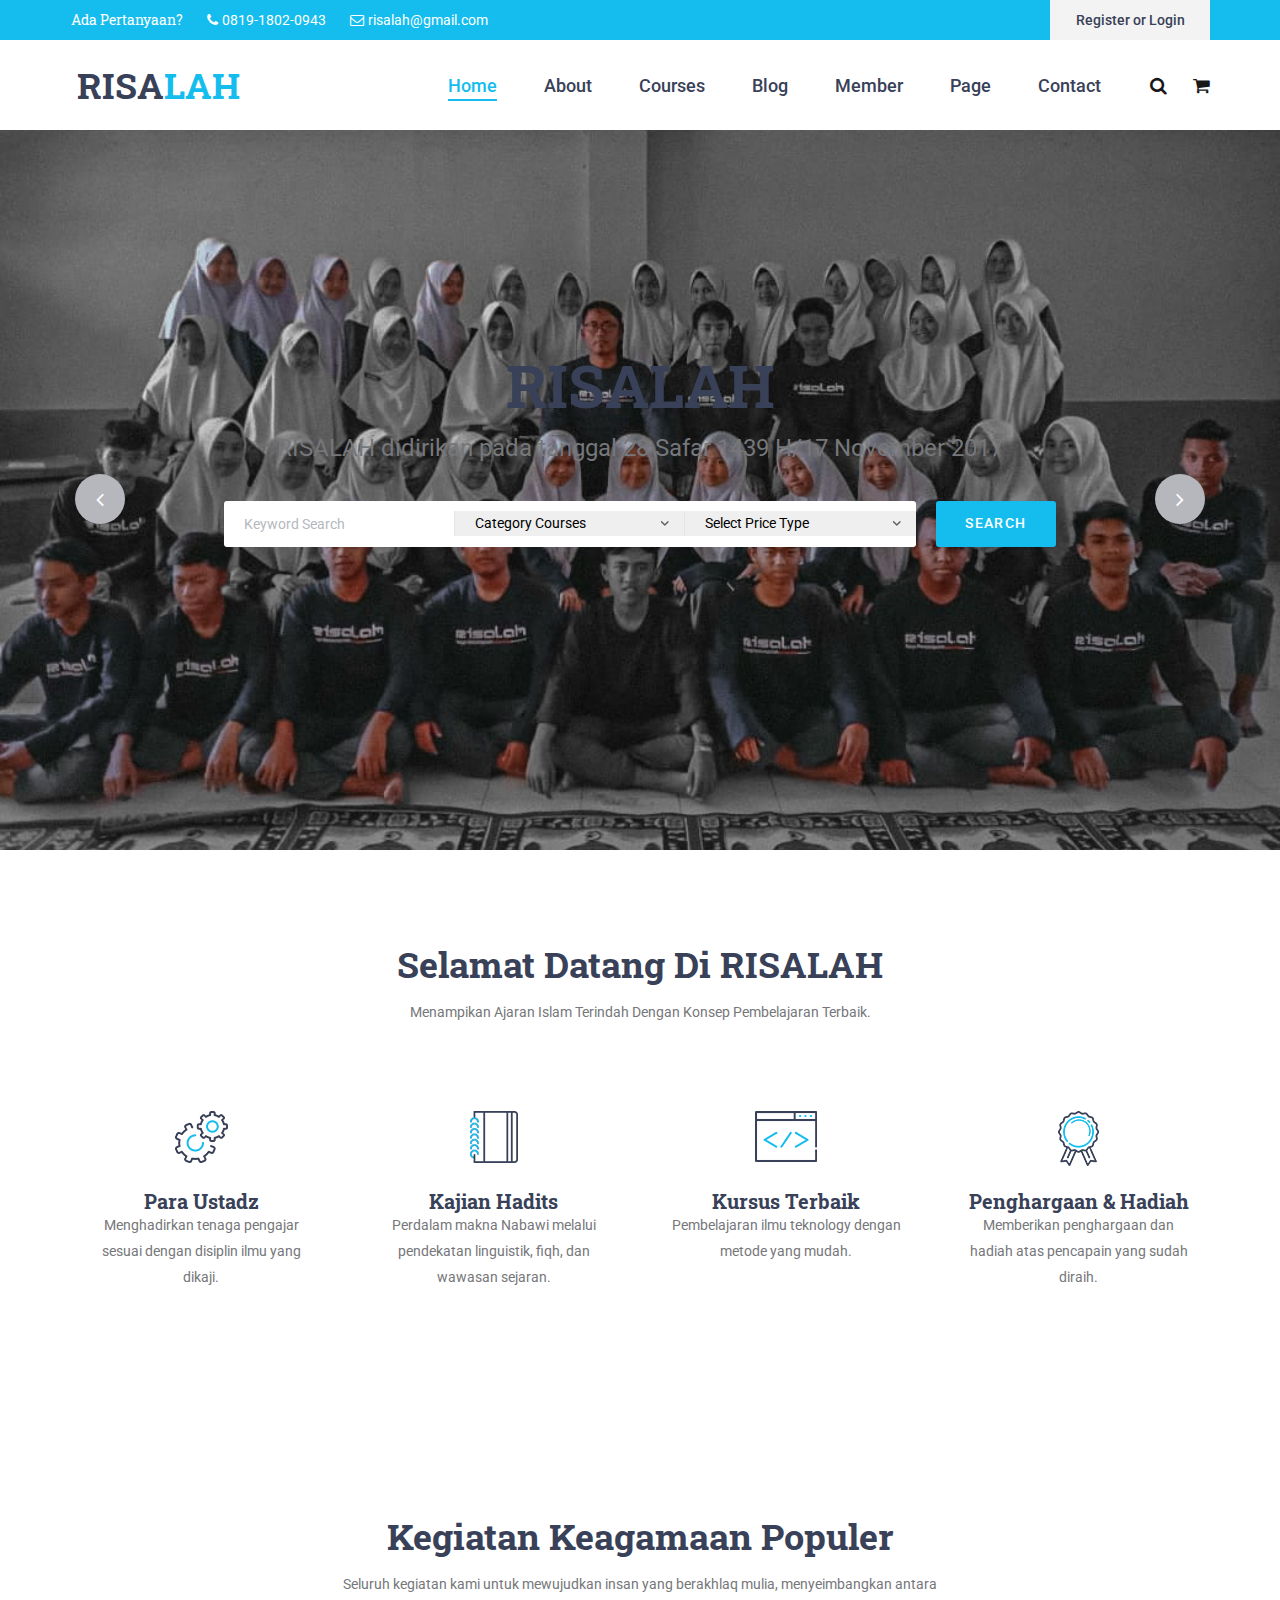
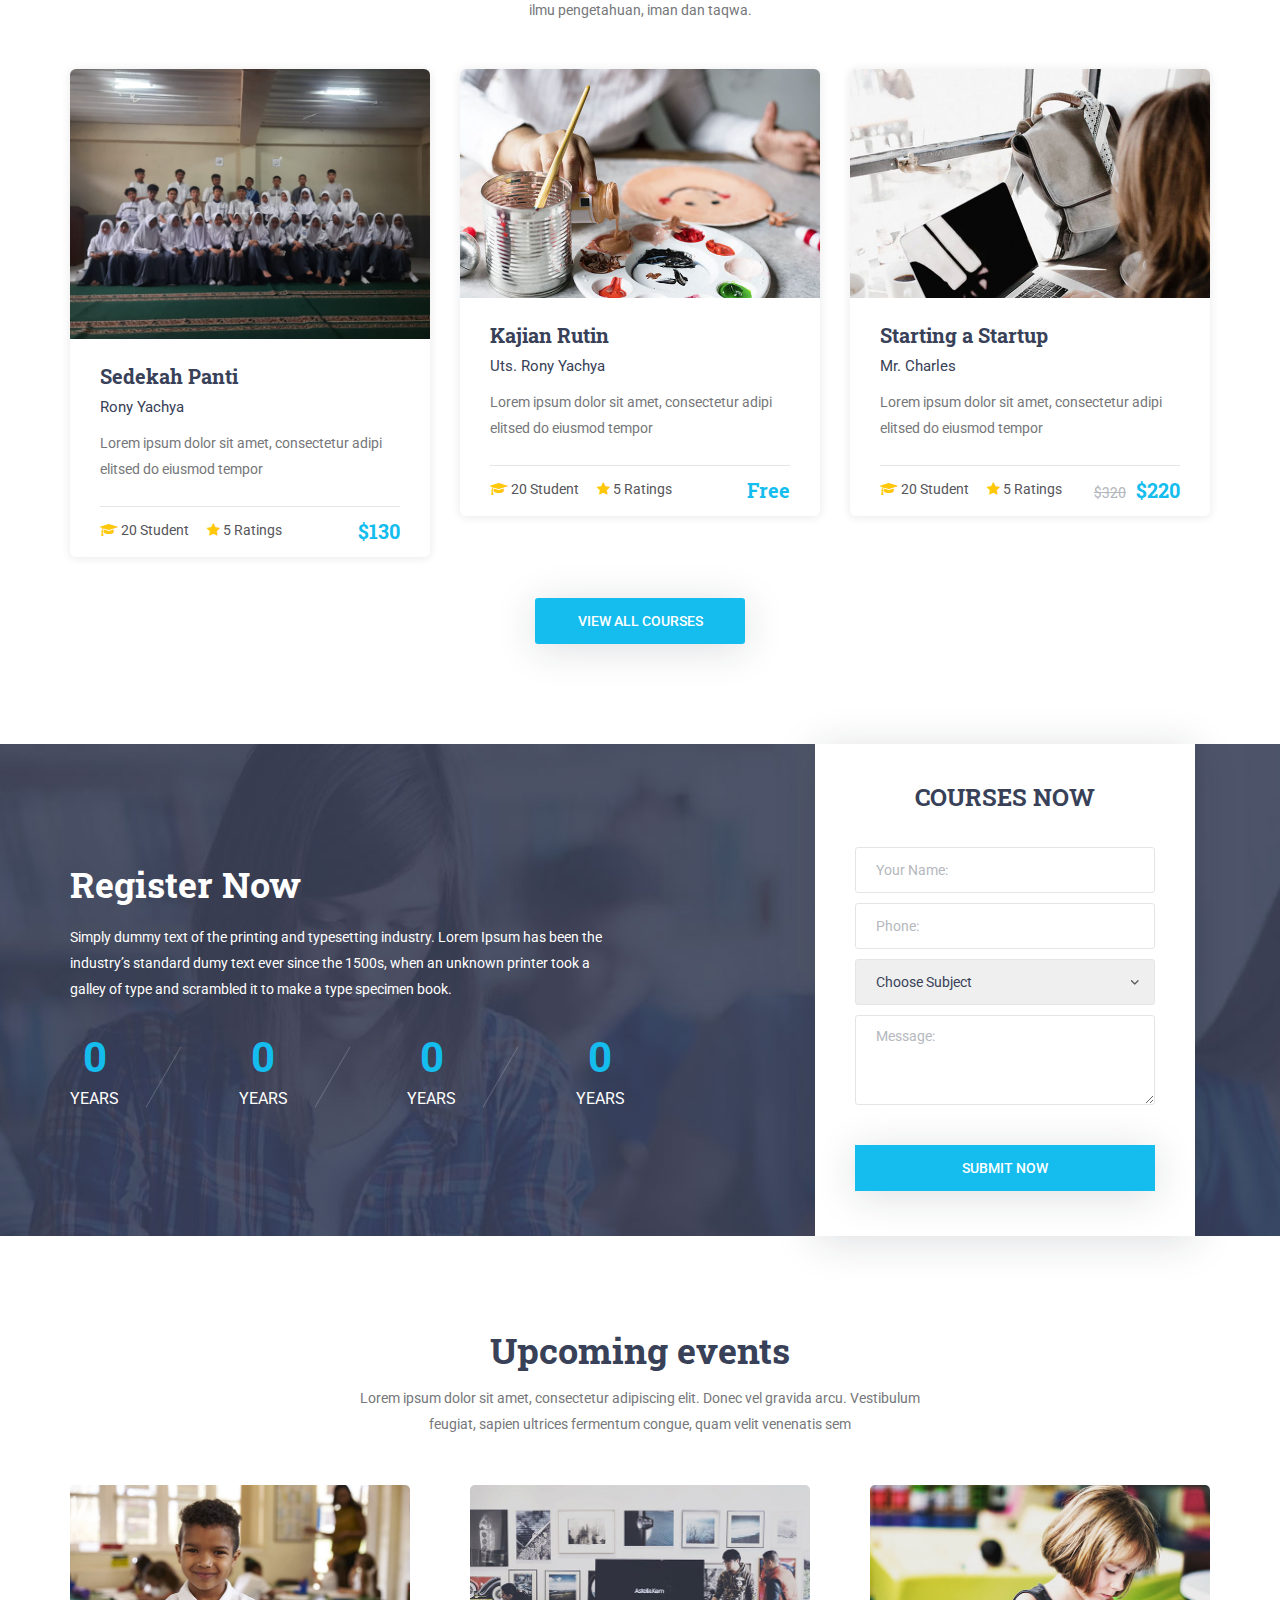
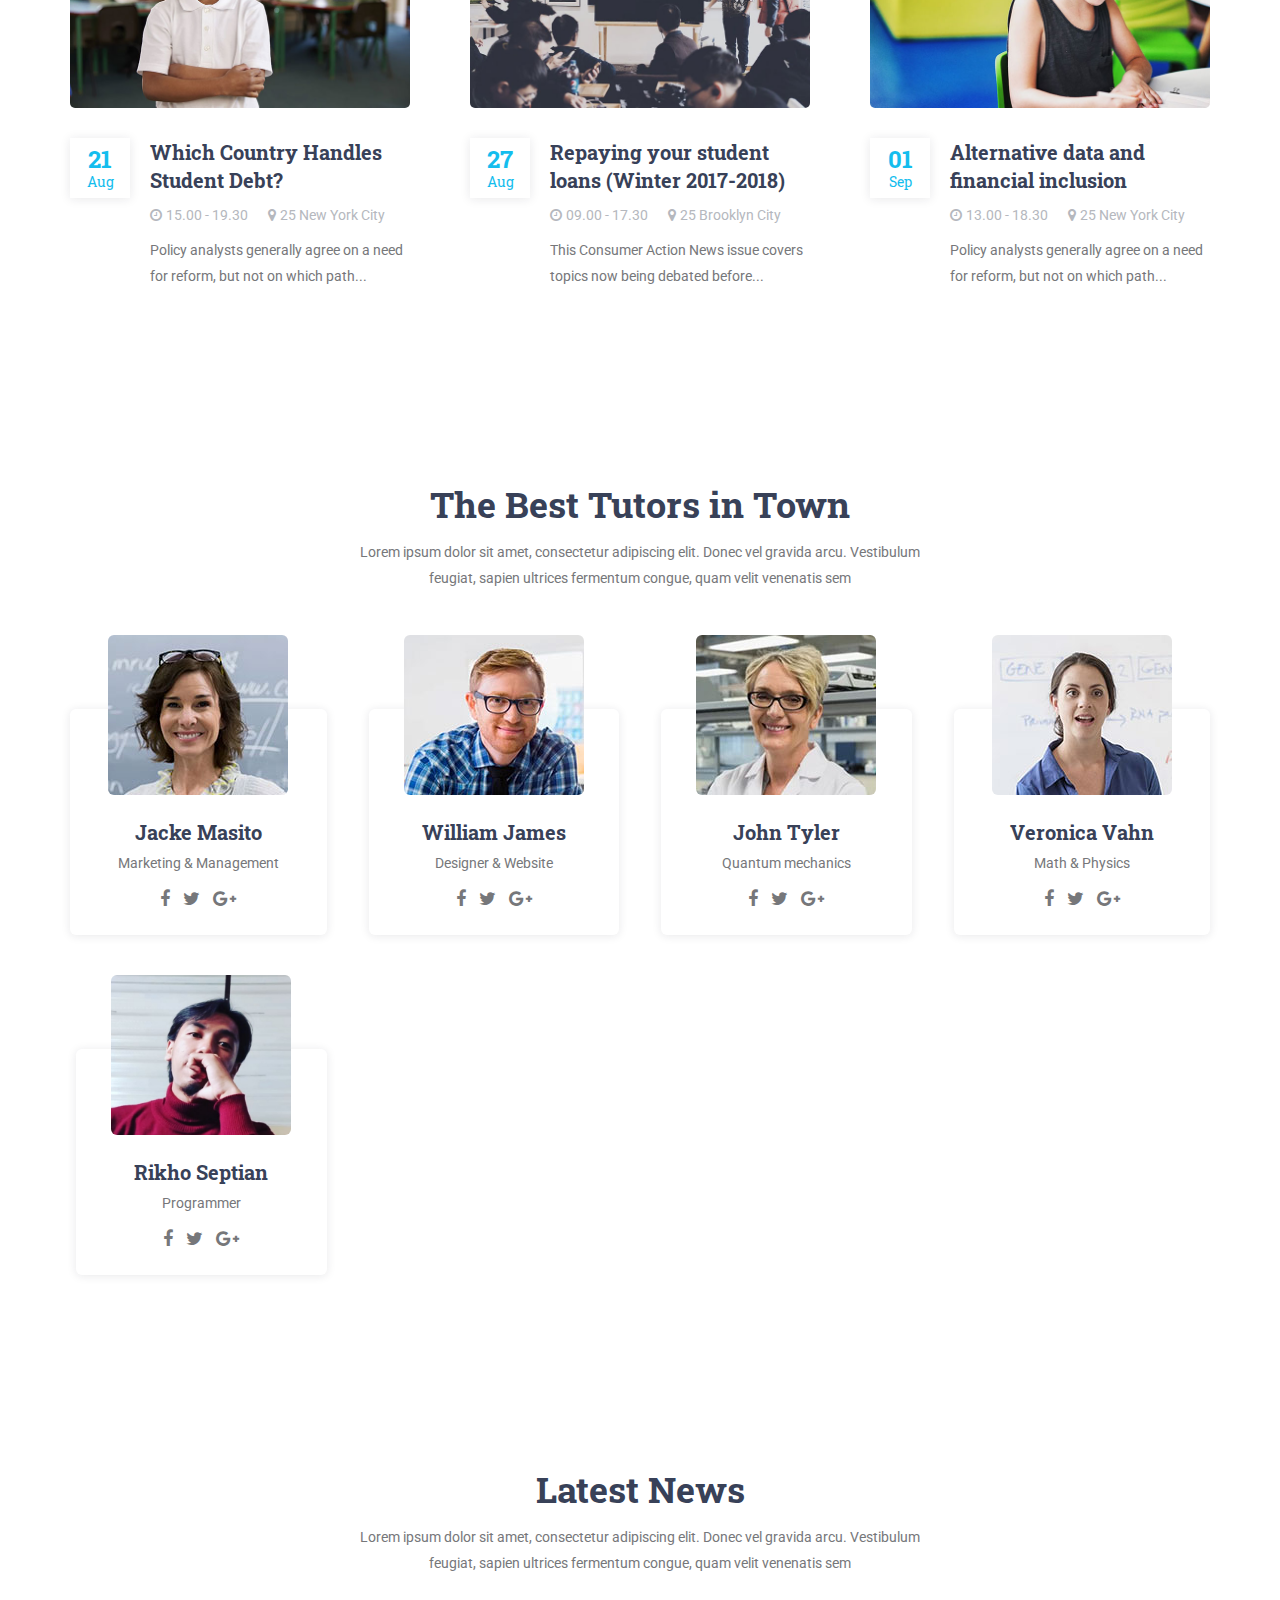
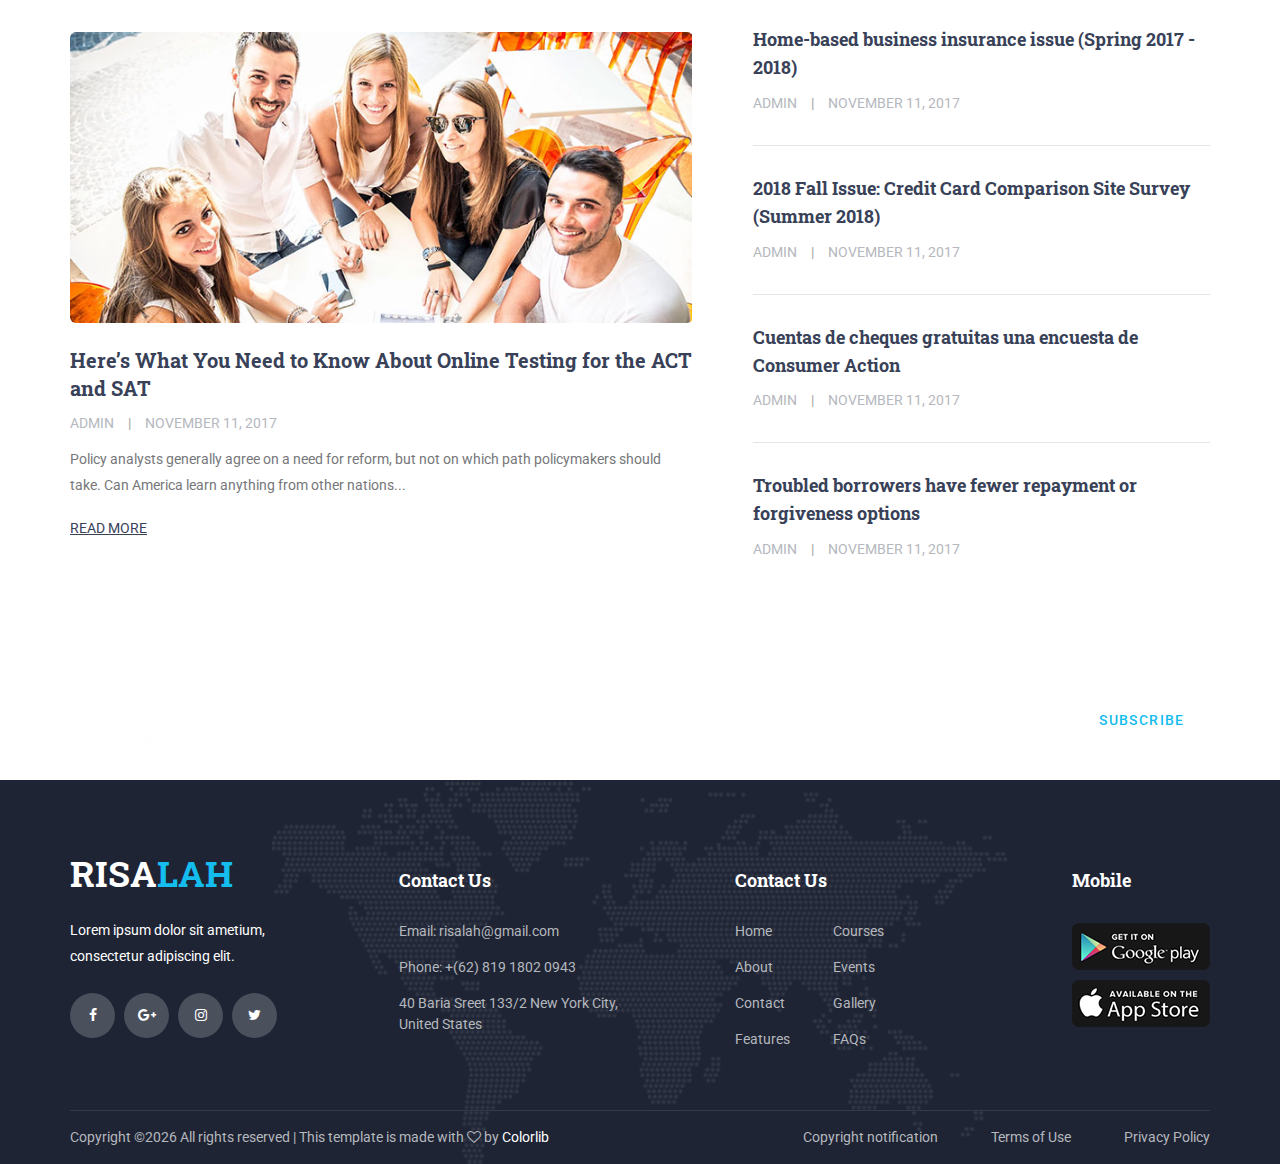
==== commit 516b4faa: "Perubahan septar kegiatan" ====
--- a/index.html
+++ b/index.html
@@ -1,7 +1,7 @@
 <!DOCTYPE html>
 <html lang="en">
 <head>
-<title>Unicat</title>
+<title>RISALAH | Remaja Islam Sekolah</title>
 <meta charset="utf-8">
 <meta http-equiv="X-UA-Compatible" content="IE=edge">
 <meta name="description" content="Unicat project">
@@ -30,14 +30,14 @@
 						<div class="col">
 							<div class="top_bar_content d-flex flex-row align-items-center justify-content-start">
 								<ul class="top_bar_contact_list">
-									<li><div class="question">Have any questions?</div></li>
+									<li><div class="question">Ada Pertanyaan?</div></li>
 									<li>
-										<i class="fa fa-phone" aria-hidden="true"></i>
-										<div>001-1234-88888</div>
+										<a href="#"><i class="fa fa-phone" aria-hidden="true"></i></a>
+										<div>0819-1802-0943</div>
 									</li>
 									<li>
-										<i class="fa fa-envelope-o" aria-hidden="true"></i>
-										<div>info.deercreative@gmail.com</div>
+										<a href="#"><i class="fa fa-envelope-o" aria-hidden="true"></i></a>
+										<div>risalah@gmail.com</div>
 									</li>
 								</ul>
 								<div class="top_bar_login ml-auto">
@@ -58,7 +58,7 @@
 						<div class="header_content d-flex flex-row align-items-center justify-content-start">
 							<div class="logo_container">
 								<a href="#">
-									<div class="logo_text">Unic<span>at</span></div>
+									<div class="logo_text">RISA<span>LAH</span></div>
 								</a>
 							</div>
 							<nav class="main_nav_contaner ml-auto">
@@ -67,6 +67,7 @@
 									<li><a href="about.html">About</a></li>
 									<li><a href="courses.html">Courses</a></li>
 									<li><a href="blog.html">Blog</a></li>
+									<li><a href="member.html">Member</a></li>
 									<li><a href="#">Page</a></li>
 									<li><a href="contact.html">Contact</a></li>
 								</ul>
@@ -142,13 +143,13 @@
 				
 				<!-- Home Slider Item -->
 				<div class="owl-item">
-					<div class="home_slider_background" style="background-image:url(images/home_slider_1.jpg)"></div>
+					<div class="home_slider_background" style="background-image:url(images/risalah/about_1.jpg)"></div>
 					<div class="home_slider_content">
 						<div class="container">
 							<div class="row">
 								<div class="col text-center">
-									<div class="home_slider_title">The Premium System Education</div>
-									<div class="home_slider_subtitle">Future Of Education Technology</div>
+									<div class="home_slider_title">RISALAH</div>
+									<div class="home_slider_subtitle">RISALAH didirikan pada tanggal 28 Safar 1439 H/17 November 2017</div>
 									<div class="home_slider_form_container">
 										<form action="#" id="home_search_form_1" class="home_search_form d-flex flex-lg-row flex-column align-items-center justify-content-between">
 											<div class="d-flex flex-row align-items-center justify-content-start">
@@ -175,13 +176,13 @@
 
 				<!-- Home Slider Item -->
 				<div class="owl-item">
-					<div class="home_slider_background" style="background-image:url(images/home_slider_1.jpg)"></div>
+					<div class="home_slider_background" style="background-image: url(images/risalah/IMG-20231124-WA0025.jpg)"></div>
 					<div class="home_slider_content">
 						<div class="container">
 							<div class="row">
 								<div class="col text-center">
-									<div class="home_slider_title">The Premium System Education</div>
-									<div class="home_slider_subtitle">Future Of Education Technology</div>
+									<div class="home_slider_title">Kajian Rutin</div>
+									<div class="home_slider_subtitle">Pentingnya Belajar Agama Islam, Bekal Bagi Penuntut Ilmu</div>
 									<div class="home_slider_form_container">
 										<form action="#" id="home_search_form_2" class="home_search_form d-flex flex-lg-row flex-column align-items-center justify-content-between">
 											<div class="d-flex flex-row align-items-center justify-content-start">
@@ -208,13 +209,13 @@
 
 				<!-- Home Slider Item -->
 				<div class="owl-item">
-					<div class="home_slider_background" style="background-image:url(images/home_slider_1.jpg)"></div>
+					<div class="home_slider_background" style="background-image:url(images/risalah/aboute_2.jpg)"></div>
 					<div class="home_slider_content">
 						<div class="container">
 							<div class="row">
 								<div class="col text-center">
-									<div class="home_slider_title">The Premium System Education</div>
-									<div class="home_slider_subtitle">Future Of Education Technology</div>
+									<div class="home_slider_title">Sedekah</div>
+									<div class="home_slider_subtitle">Sedekah Yang paling Disukai Rasulullah</div>
 									<div class="home_slider_form_container">
 										<form action="#" id="home_search_form_3" class="home_search_form d-flex flex-lg-row flex-column align-items-center justify-content-between">
 											<div class="d-flex flex-row align-items-center justify-content-start">
@@ -255,8 +256,8 @@
 			<div class="row">
 				<div class="col">
 					<div class="section_title_container text-center">
-						<h2 class="section_title">Welcome To Unicat E-Learning</h2>
-						<div class="section_subtitle"><p>Lorem ipsum dolor sit amet, consectetur adipiscing elit. Donec vel gravida arcu. Vestibulum feugiat, sapien ultrices fermentum congue, quam velit venenatis sem</p></div>
+						<h2 class="section_title">Selamat Datang Di RISALAH</h2>
+						<div class="section_subtitle"><p>Menampikan Ajaran Islam Terindah Dengan Konsep Pembelajaran Terbaik.</p></div>
 					</div>
 				</div>
 			</div>
@@ -266,8 +267,8 @@
 				<div class="col-lg-3 feature_col">
 					<div class="feature text-center trans_400">
 						<div class="feature_icon"><img src="images/icon_1.png" alt=""></div>
-						<h3 class="feature_title">The Experts</h3>
-						<div class="feature_text"><p>Lorem ipsum dolor sit amet, consectetur adipiscing elit</p></div>
+						<h3 class="feature_title">Para Ustadz</h3>
+						<div class="feature_text"><p>Menghadirkan tenaga pengajar sesuai dengan disiplin ilmu yang dikaji.</p></div>
 					</div>
 				</div>
 
@@ -275,8 +276,8 @@
 				<div class="col-lg-3 feature_col">
 					<div class="feature text-center trans_400">
 						<div class="feature_icon"><img src="images/icon_2.png" alt=""></div>
-						<h3 class="feature_title">Book & Library</h3>
-						<div class="feature_text"><p>Lorem ipsum dolor sit amet, consectetur adipiscing elit</p></div>
+						<h3 class="feature_title">Kajian Hadits</h3>
+						<div class="feature_text"><p>Perdalam makna Nabawi melalui pendekatan linguistik, fiqh, dan wawasan sejaran.</p></div>
 					</div>
 				</div>
 
@@ -284,8 +285,8 @@
 				<div class="col-lg-3 feature_col">
 					<div class="feature text-center trans_400">
 						<div class="feature_icon"><img src="images/icon_3.png" alt=""></div>
-						<h3 class="feature_title">Best Courses</h3>
-						<div class="feature_text"><p>Lorem ipsum dolor sit amet, consectetur adipiscing elit</p></div>
+						<h3 class="feature_title">Kursus Terbaik</h3>
+						<div class="feature_text"><p>Pembelajaran ilmu teknology dengan metode yang mudah.</p></div>
 					</div>
 				</div>
 
@@ -293,8 +294,8 @@
 				<div class="col-lg-3 feature_col">
 					<div class="feature text-center trans_400">
 						<div class="feature_icon"><img src="images/icon_4.png" alt=""></div>
-						<h3 class="feature_title">Award & Reward</h3>
-						<div class="feature_text"><p>Lorem ipsum dolor sit amet, consectetur adipiscing elit</p></div>
+						<h3 class="feature_title">Penghargaan & Hadiah</h3>
+						<div class="feature_text"><p>Memberikan penghargaan dan hadiah atas pencapain yang sudah diraih.</p></div>
 					</div>
 				</div>
 
@@ -310,8 +311,8 @@
 			<div class="row">
 				<div class="col">
 					<div class="section_title_container text-center">
-						<h2 class="section_title">Popular Online Courses</h2>
-						<div class="section_subtitle"><p>Lorem ipsum dolor sit amet, consectetur adipiscing elit. Donec vel gravida arcu. Vestibulum feugiat, sapien ultrices fermentum congue, quam velit venenatis sem</p></div>
+						<h2 class="section_title">Kegiatan Keagamaan Populer</h2>
+						<div class="section_subtitle"><p>Seluruh kegiatan kami untuk mewujudkan insan yang berakhlaq mulia, menyeimbangkan antara ilmu pengetahuan, iman dan taqwa.</p></div>
 					</div>
 				</div>
 			</div>
@@ -320,10 +321,10 @@
 				<!-- Course -->
 				<div class="col-lg-4 course_col">
 					<div class="course">
-						<div class="course_image"><img src="images/course_1.jpg" alt=""></div>
+						<div class="course_image"><img src="images/risalah/IMG-20231124-WA0029.jpg" alt=""></div>
 						<div class="course_body">
-							<h3 class="course_title"><a href="course.html">Software Training</a></h3>
-							<div class="course_teacher">Mr. John Taylor</div>
+							<h3 class="course_title"><a href="course.html">Sedekah Panti</a></h3>
+							<div class="course_teacher">Rony Yachya</div>
 							<div class="course_text">
 								<p>Lorem ipsum dolor sit amet, consectetur adipi elitsed do eiusmod tempor</p>
 							</div>
@@ -349,8 +350,8 @@
 					<div class="course">
 						<div class="course_image"><img src="images/course_2.jpg" alt=""></div>
 						<div class="course_body">
-							<h3 class="course_title"><a href="course.html">Developing Mobile Apps</a></h3>
-							<div class="course_teacher">Ms. Lucius</div>
+							<h3 class="course_title"><a href="course.html">Kajian Rutin</a></h3>
+							<div class="course_teacher">Uts. Rony Yachya </div>
 							<div class="course_text">
 								<p>Lorem ipsum dolor sit amet, consectetur adipi elitsed do eiusmod tempor</p>
 							</div>
@@ -655,6 +656,24 @@
 					</div>
 				</div>
 
+				<!-- Team Item -->
+				<div class="col-lg-3 col-md-6 team_col">
+					<div class="team_item">
+						<div class="team_image"><img src="images/team_5.jpg" alt=""></div>
+						<div class="team_body">
+							<div class="team_title"><a href="#">Rikho Septian</a></div>
+							<div class="team_subtitle">Programmer</div>
+							<div class="social_list">
+								<ul>
+									<li><a href="#"><i class="fa fa-facebook" aria-hidden="true"></i></a></li>
+									<li><a href="#"><i class="fa fa-twitter" aria-hidden="true"></i></a></li>
+									<li><a href="#"><i class="fa fa-google-plus" aria-hidden="true"></i></a></li>
+								</ul>
+							</div>
+						</div>
+					</div>
+				</div>
+
 			</div>
 		</div>
 	</div>
@@ -791,7 +810,7 @@
 								<div class="footer_section footer_about">
 									<div class="footer_logo_container">
 										<a href="#">
-											<div class="footer_logo_text">Unic<span>at</span></div>
+											<div class="footer_logo_text">RISA<span>LAH</span></div>
 										</a>
 									</div>
 									<div class="footer_about_text">
@@ -816,8 +835,8 @@
 									<div class="footer_title">Contact Us</div>
 									<div class="footer_contact_info">
 										<ul>
-											<li>Email: Info.deercreative@gmail.com</li>
-											<li>Phone:  +(88) 111 555 666</li>
+											<li>Email: risalah@gmail.com</li>
+											<li>Phone:  +(62) 819 1802 0943</li>
 											<li>40 Baria Sreet 133/2 New York City, United States</li>
 										</ul>
 									</div>
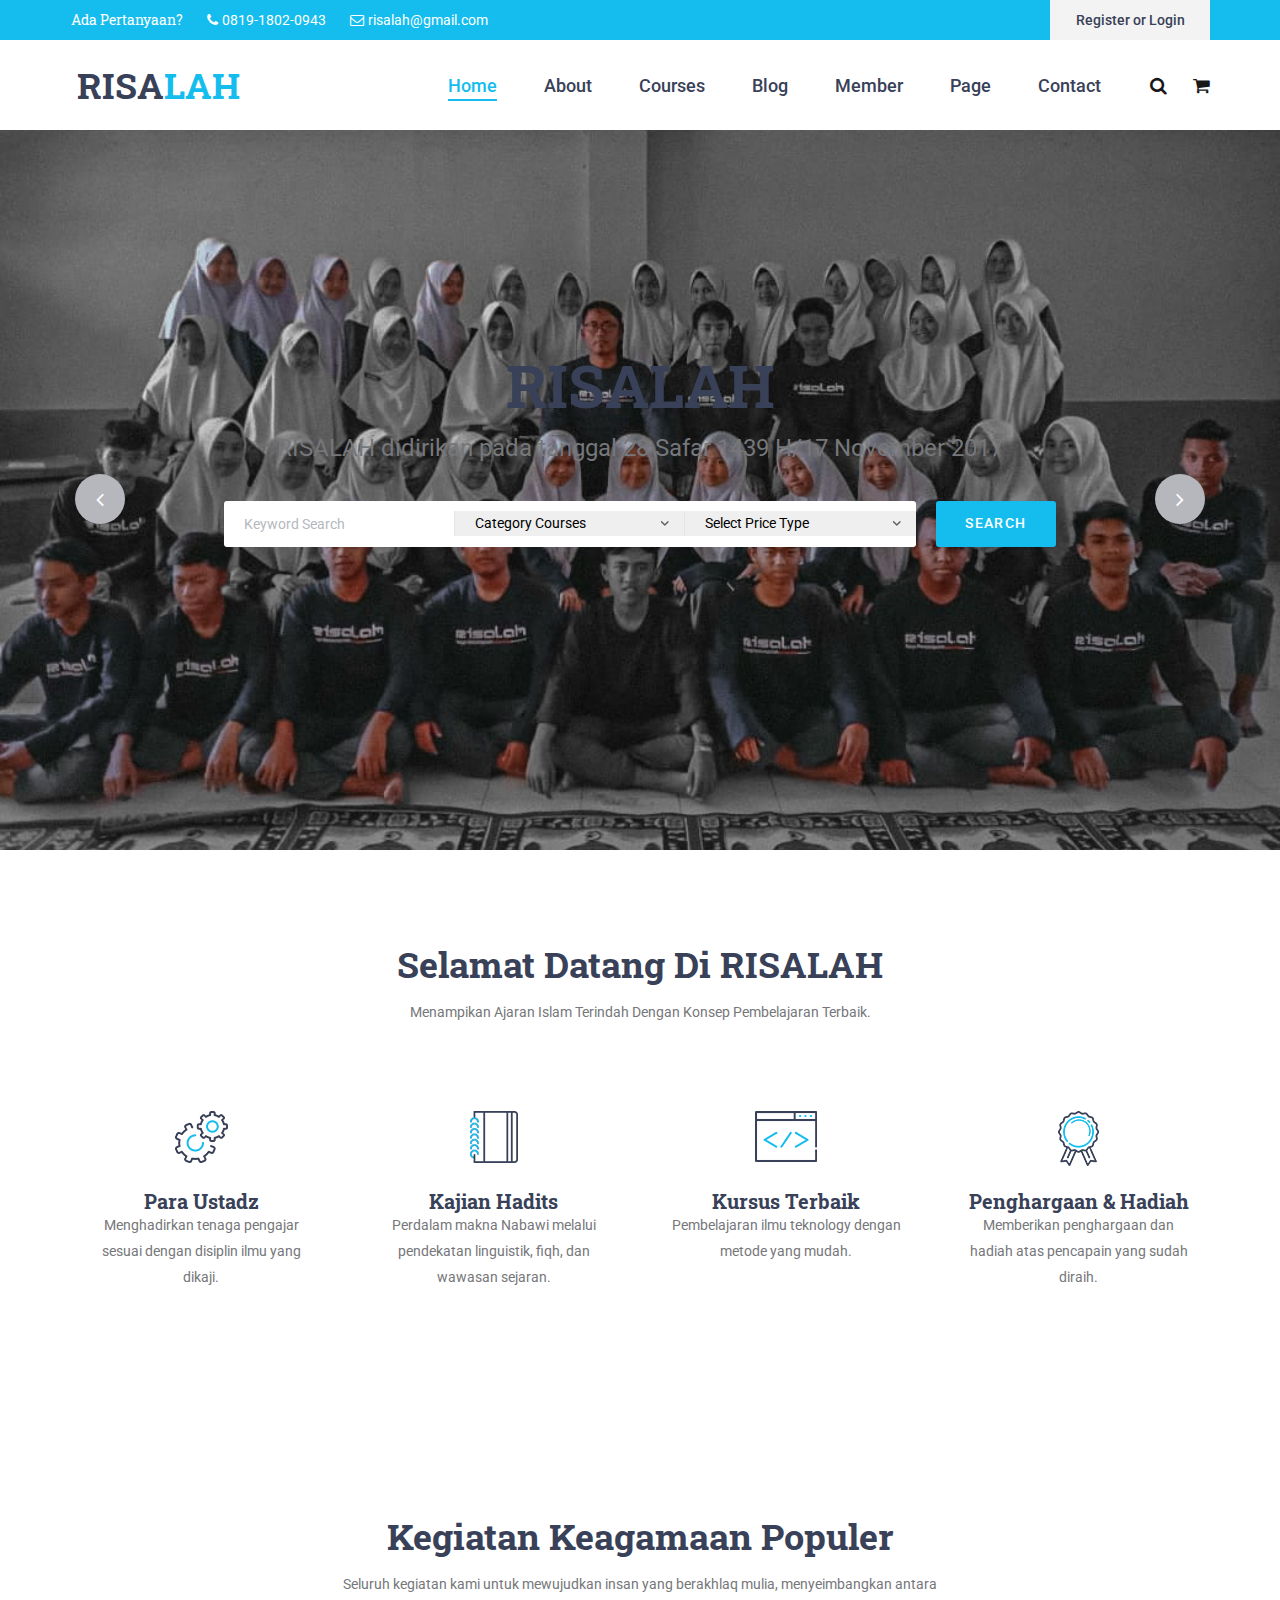
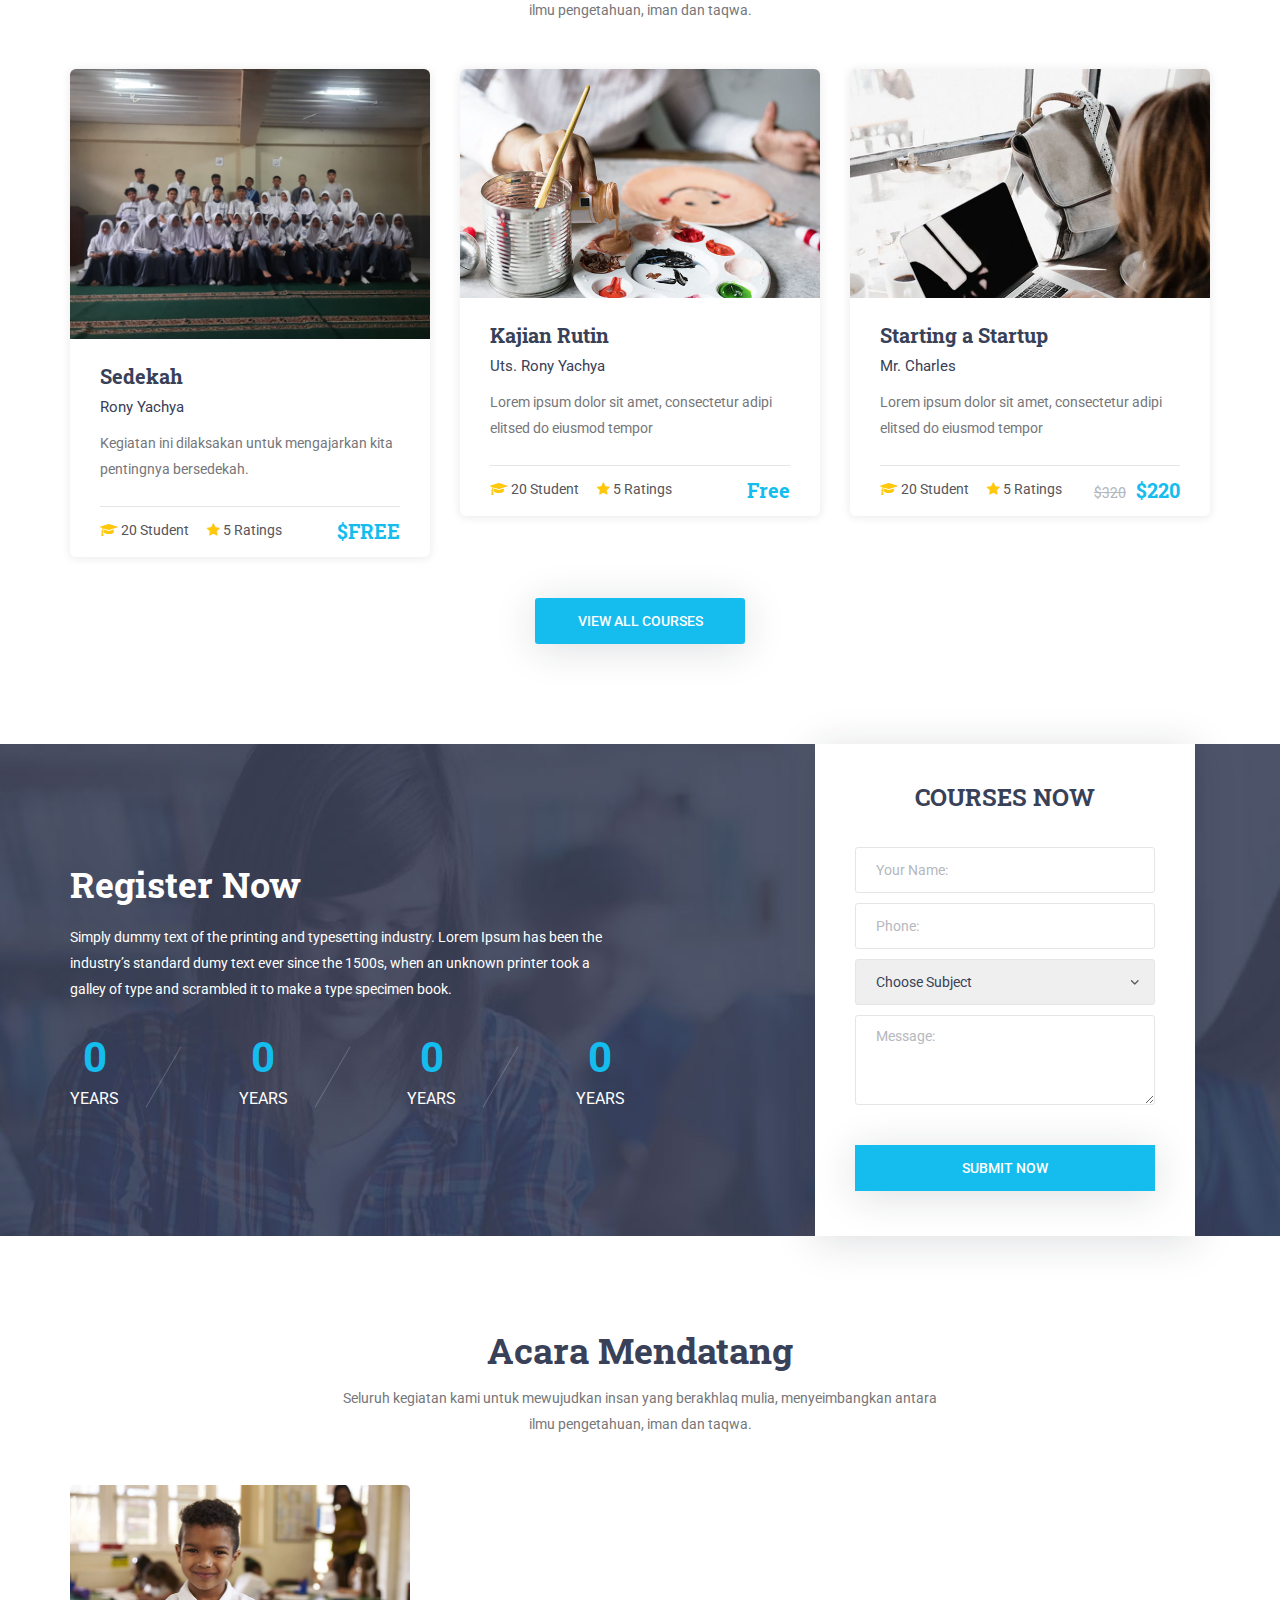
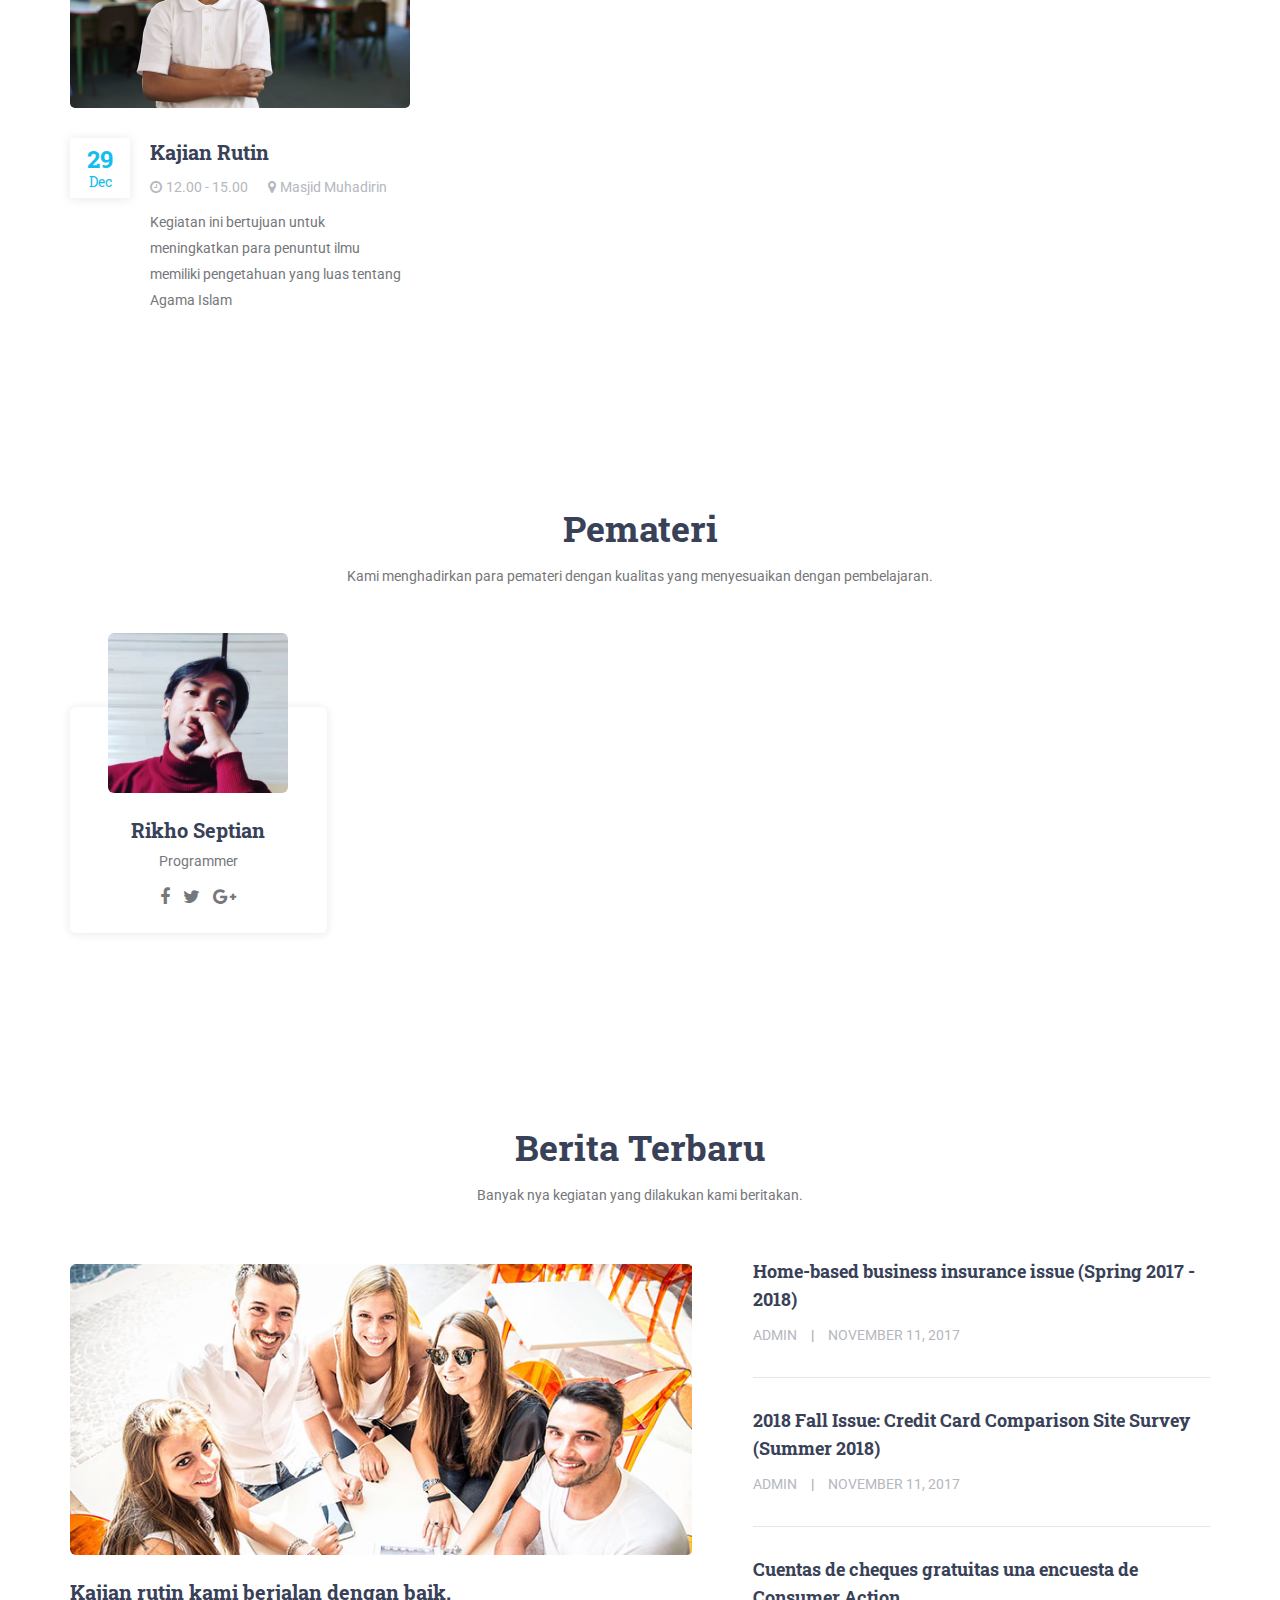
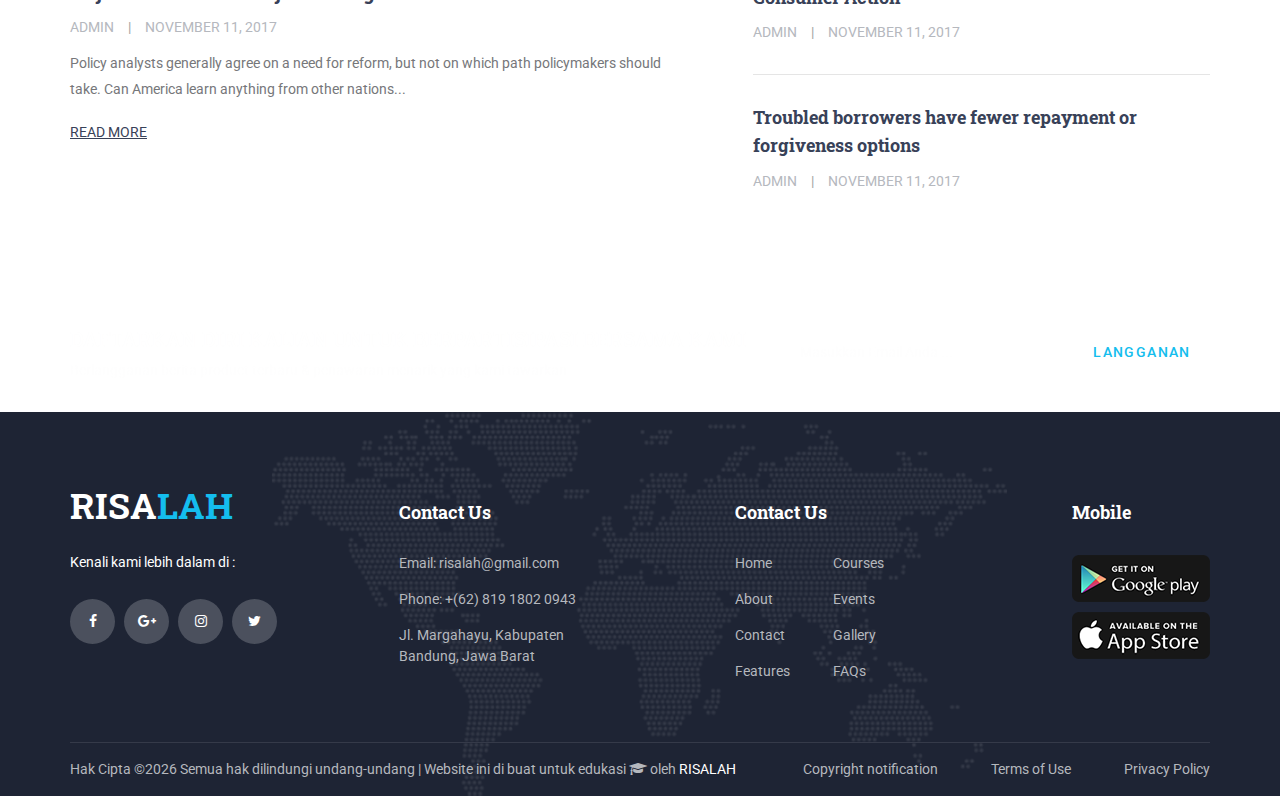
==== commit 9f9f85cc: "Update Index, Aboute, Member" ====
--- a/index.html
+++ b/index.html
@@ -63,13 +63,13 @@
 							</div>
 							<nav class="main_nav_contaner ml-auto">
 								<ul class="main_nav">
-									<li class="active"><a href="#">Home</a></li>
-									<li><a href="about.html">About</a></li>
-									<li><a href="courses.html">Courses</a></li>
-									<li><a href="blog.html">Blog</a></li>
-									<li><a href="member.html">Member</a></li>
+									<li class="active"><a href="index.html">Home</a></li>
+									<li><a href="#">About</a></li>
+									<li><a href="#">Courses</a></li>
+									<li><a href="#">Blog</a></li>
+									<li><a href="#">Member</a></li>
 									<li><a href="#">Page</a></li>
-									<li><a href="contact.html">Contact</a></li>
+									<li><a href="#">Contact</a></li>
 								</ul>
 								<div class="search_button"><i class="fa fa-search" aria-hidden="true"></i></div>
 
@@ -323,10 +323,10 @@
 					<div class="course">
 						<div class="course_image"><img src="images/risalah/IMG-20231124-WA0029.jpg" alt=""></div>
 						<div class="course_body">
-							<h3 class="course_title"><a href="course.html">Sedekah Panti</a></h3>
+							<h3 class="course_title"><a href="course.html">Sedekah</a></h3>
 							<div class="course_teacher">Rony Yachya</div>
 							<div class="course_text">
-								<p>Lorem ipsum dolor sit amet, consectetur adipi elitsed do eiusmod tempor</p>
+								<p>Kegiatan ini dilaksakan untuk mengajarkan kita pentingnya bersedekah.</p>
 							</div>
 						</div>
 						<div class="course_footer">
@@ -339,7 +339,7 @@
 									<i class="fa fa-star" aria-hidden="true"></i>
 									<span>5 Ratings</span>
 								</div>
-								<div class="course_price ml-auto">$130</div>
+								<div class="course_price ml-auto">$FREE</div>
 							</div>
 						</div>
 					</div>
@@ -483,8 +483,8 @@
 			<div class="row">
 				<div class="col">
 					<div class="section_title_container text-center">
-						<h2 class="section_title">Upcoming events</h2>
-						<div class="section_subtitle"><p>Lorem ipsum dolor sit amet, consectetur adipiscing elit. Donec vel gravida arcu. Vestibulum feugiat, sapien ultrices fermentum congue, quam velit venenatis sem</p></div>
+						<h2 class="section_title">Acara Mendatang</h2>
+						<div class="section_subtitle"><p>Seluruh kegiatan kami untuk mewujudkan insan yang berakhlaq mulia, menyeimbangkan antara ilmu pengetahuan, iman dan taqwa.</p></div>
 					</div>
 				</div>
 			</div>
@@ -497,67 +497,17 @@
 						<div class="event_body d-flex flex-row align-items-start justify-content-start">
 							<div class="event_date">
 								<div class="d-flex flex-column align-items-center justify-content-center trans_200">
-									<div class="event_day trans_200">21</div>
-									<div class="event_month trans_200">Aug</div>
+									<div class="event_day trans_200">29</div>
+									<div class="event_month trans_200">Dec</div>
 								</div>
 							</div>
 							<div class="event_content">
-								<div class="event_title"><a href="#">Which Country Handles Student Debt?</a></div>
+								<div class="event_title"><a href="#">Kajian Rutin</a></div>
 								<div class="event_info_container">
-									<div class="event_info"><i class="fa fa-clock-o" aria-hidden="true"></i><span>15.00 - 19.30</span></div>
-									<div class="event_info"><i class="fa fa-map-marker" aria-hidden="true"></i><span>25 New York City</span></div>
+									<div class="event_info"><i class="fa fa-clock-o" aria-hidden="true"></i><span>12.00 - 15.00</span></div>
+									<div class="event_info"><i class="fa fa-map-marker" aria-hidden="true"></i><span>Masjid Muhadirin</span></div>
 									<div class="event_text">
-										<p>Policy analysts generally agree on a need for reform, but not on which path...</p>
-									</div>
-								</div>
-							</div>
-						</div>
-					</div>
-				</div>
-
-				<!-- Event -->
-				<div class="col-lg-4 event_col">
-					<div class="event event_mid">
-						<div class="event_image"><img src="images/event_2.jpg" alt=""></div>
-						<div class="event_body d-flex flex-row align-items-start justify-content-start">
-							<div class="event_date">
-								<div class="d-flex flex-column align-items-center justify-content-center trans_200">
-									<div class="event_day trans_200">27</div>
-									<div class="event_month trans_200">Aug</div>
-								</div>
-							</div>
-							<div class="event_content">
-								<div class="event_title"><a href="#">Repaying your student loans (Winter 2017-2018)</a></div>
-								<div class="event_info_container">
-									<div class="event_info"><i class="fa fa-clock-o" aria-hidden="true"></i><span>09.00 - 17.30</span></div>
-									<div class="event_info"><i class="fa fa-map-marker" aria-hidden="true"></i><span>25 Brooklyn City</span></div>
-									<div class="event_text">
-										<p>This Consumer Action News issue covers topics now being debated before...</p>
-									</div>
-								</div>
-							</div>
-						</div>
-					</div>
-				</div>
-
-				<!-- Event -->
-				<div class="col-lg-4 event_col">
-					<div class="event event_right">
-						<div class="event_image"><img src="images/event_3.jpg" alt=""></div>
-						<div class="event_body d-flex flex-row align-items-start justify-content-start">
-							<div class="event_date">
-								<div class="d-flex flex-column align-items-center justify-content-center trans_200">
-									<div class="event_day trans_200">01</div>
-									<div class="event_month trans_200">Sep</div>
-								</div>
-							</div>
-							<div class="event_content">
-								<div class="event_title"><a href="#">Alternative data and financial inclusion</a></div>
-								<div class="event_info_container">
-									<div class="event_info"><i class="fa fa-clock-o" aria-hidden="true"></i><span>13.00 - 18.30</span></div>
-									<div class="event_info"><i class="fa fa-map-marker" aria-hidden="true"></i><span>25 New York City</span></div>
-									<div class="event_text">
-										<p>Policy analysts generally agree on a need for reform, but not on which path...</p>
+										<p>Kegiatan ini bertujuan untuk meningkatkan para penuntut ilmu memiliki pengetahuan yang luas tentang Agama Islam</p>
 									</div>
 								</div>
 							</div>
@@ -577,85 +527,13 @@
 			<div class="row">
 				<div class="col">
 					<div class="section_title_container text-center">
-						<h2 class="section_title">The Best Tutors in Town</h2>
-						<div class="section_subtitle"><p>Lorem ipsum dolor sit amet, consectetur adipiscing elit. Donec vel gravida arcu. Vestibulum feugiat, sapien ultrices fermentum congue, quam velit venenatis sem</p></div>
+						<h2 class="section_title">Pemateri</h2>
+						<div class="section_subtitle"><p>Kami menghadirkan para pemateri dengan kualitas yang menyesuaikan dengan pembelajaran.</p></div>
 					</div>
 				</div>
 			</div>
 			<div class="row team_row">
 				
-				<!-- Team Item -->
-				<div class="col-lg-3 col-md-6 team_col">
-					<div class="team_item">
-						<div class="team_image"><img src="images/team_1.jpg" alt=""></div>
-						<div class="team_body">
-							<div class="team_title"><a href="#">Jacke Masito</a></div>
-							<div class="team_subtitle">Marketing & Management</div>
-							<div class="social_list">
-								<ul>
-									<li><a href="#"><i class="fa fa-facebook" aria-hidden="true"></i></a></li>
-									<li><a href="#"><i class="fa fa-twitter" aria-hidden="true"></i></a></li>
-									<li><a href="#"><i class="fa fa-google-plus" aria-hidden="true"></i></a></li>
-								</ul>
-							</div>
-						</div>
-					</div>
-				</div>
-
-				<!-- Team Item -->
-				<div class="col-lg-3 col-md-6 team_col">
-					<div class="team_item">
-						<div class="team_image"><img src="images/team_2.jpg" alt=""></div>
-						<div class="team_body">
-							<div class="team_title"><a href="#">William James</a></div>
-							<div class="team_subtitle">Designer & Website</div>
-							<div class="social_list">
-								<ul>
-									<li><a href="#"><i class="fa fa-facebook" aria-hidden="true"></i></a></li>
-									<li><a href="#"><i class="fa fa-twitter" aria-hidden="true"></i></a></li>
-									<li><a href="#"><i class="fa fa-google-plus" aria-hidden="true"></i></a></li>
-								</ul>
-							</div>
-						</div>
-					</div>
-				</div>
-
-				<!-- Team Item -->
-				<div class="col-lg-3 col-md-6 team_col">
-					<div class="team_item">
-						<div class="team_image"><img src="images/team_3.jpg" alt=""></div>
-						<div class="team_body">
-							<div class="team_title"><a href="#">John Tyler</a></div>
-							<div class="team_subtitle">Quantum mechanics</div>
-							<div class="social_list">
-								<ul>
-									<li><a href="#"><i class="fa fa-facebook" aria-hidden="true"></i></a></li>
-									<li><a href="#"><i class="fa fa-twitter" aria-hidden="true"></i></a></li>
-									<li><a href="#"><i class="fa fa-google-plus" aria-hidden="true"></i></a></li>
-								</ul>
-							</div>
-						</div>
-					</div>
-				</div>
-
-				<!-- Team Item -->
-				<div class="col-lg-3 col-md-6 team_col">
-					<div class="team_item">
-						<div class="team_image"><img src="images/team_4.jpg" alt=""></div>
-						<div class="team_body">
-							<div class="team_title"><a href="#">Veronica Vahn</a></div>
-							<div class="team_subtitle">Math & Physics</div>
-							<div class="social_list">
-								<ul>
-									<li><a href="#"><i class="fa fa-facebook" aria-hidden="true"></i></a></li>
-									<li><a href="#"><i class="fa fa-twitter" aria-hidden="true"></i></a></li>
-									<li><a href="#"><i class="fa fa-google-plus" aria-hidden="true"></i></a></li>
-								</ul>
-							</div>
-						</div>
-					</div>
-				</div>
-
 				<!-- Team Item -->
 				<div class="col-lg-3 col-md-6 team_col">
 					<div class="team_item">
@@ -685,8 +563,8 @@
 			<div class="row">
 				<div class="col">
 					<div class="section_title_container text-center">
-						<h2 class="section_title">Latest News</h2>
-						<div class="section_subtitle"><p>Lorem ipsum dolor sit amet, consectetur adipiscing elit. Donec vel gravida arcu. Vestibulum feugiat, sapien ultrices fermentum congue, quam velit venenatis sem</p></div>
+						<h2 class="section_title">Berita Terbaru</h2>
+						<div class="section_subtitle"><p>Banyak nya kegiatan yang dilakukan kami beritakan.</p></div>
 					</div>
 				</div>
 			</div>
@@ -697,7 +575,7 @@
 					<div class="news_post_large_container">
 						<div class="news_post_large">
 							<div class="news_post_image"><img src="images/news_1.jpg" alt=""></div>
-							<div class="news_post_large_title"><a href="blog_single.html">Here’s What You Need to Know About Online Testing for the ACT and SAT</a></div>
+							<div class="news_post_large_title"><a href="blog_single.html">Kajian rutin kami berjalan dengan baik.</a></div>
 							<div class="news_post_meta">
 								<ul>
 									<li><a href="#">admin</a></li>
@@ -776,15 +654,15 @@
 
 						<!-- Newsletter Content -->
 						<div class="newsletter_content text-lg-left text-center">
-							<div class="newsletter_title">sign up for news and offers</div>
-							<div class="newsletter_subtitle">Subcribe to lastest smartphones news & great deals we offer</div>
+							<div class="newsletter_title">Daftarkan diri kalian untuk berpartisipasi bersama kami</div>
+							<div class="newsletter_subtitle">Berlangganan berita product terbaru & penawaran menarik yang kami tawarkan</div>
 						</div>
 
 						<!-- Newsletter Form -->
 						<div class="newsletter_form_container ml-lg-auto">
 							<form action="#" id="newsletter_form" class="newsletter_form d-flex flex-row align-items-center justify-content-center">
-								<input type="email" class="newsletter_input" placeholder="Your Email" required="required">
-								<button type="submit" class="newsletter_button">subscribe</button>
+								<input type="email" class="newsletter_input" placeholder="Masukkan Email Anda ..." required="required">
+								<button type="submit" class="newsletter_button">Langganan</button>
 							</form>
 						</div>
 
@@ -814,7 +692,7 @@
 										</a>
 									</div>
 									<div class="footer_about_text">
-										<p>Lorem ipsum dolor sit ametium, consectetur adipiscing elit.</p>
+										<p>Kenali kami lebih dalam di :</p>
 									</div>
 									<div class="footer_social">
 										<ul>
@@ -837,7 +715,7 @@
 										<ul>
 											<li>Email: risalah@gmail.com</li>
 											<li>Phone:  +(62) 819 1802 0943</li>
-											<li>40 Baria Sreet 133/2 New York City, United States</li>
+											<li>Jl. Margahayu, Kabupaten Bandung, Jawa Barat</li>
 										</ul>
 									</div>
 								</div>
@@ -852,10 +730,10 @@
 									<div class="footer_links_container">
 										<ul>
 											<li><a href="index.html">Home</a></li>
-											<li><a href="about.html">About</a></li>
-											<li><a href="contact.html">Contact</a></li>
+											<li><a href="#">About</a></li>
+											<li><a href="#">Contact</a></li>
 											<li><a href="#">Features</a></li>
-											<li><a href="courses.html">Courses</a></li>
+											<li><a href="#">Courses</a></li>
 											<li><a href="#">Events</a></li>
 											<li><a href="#">Gallery</a></li>
 											<li><a href="#">FAQs</a></li>
@@ -887,7 +765,7 @@
 				<div class="col">
 					<div class="copyright d-flex flex-lg-row flex-column align-items-center justify-content-start">
 						<div class="cr_text"><!-- Link back to Colorlib can't be removed. Template is licensed under CC BY 3.0. -->
-Copyright &copy;<script>document.write(new Date().getFullYear());</script> All rights reserved | This template is made with <i class="fa fa-heart-o" aria-hidden="true"></i> by <a href="https://colorlib.com" target="_blank">Colorlib</a>
+Hak Cipta &copy;<script>document.write(new Date().getFullYear());</script> Semua hak dilindungi undang-undang | Website ini di buat untuk edukasi <i class="fa fa-graduation-cap aria-hidden="true"></i> oleh <a href="https://colorlib.com" target="_blank">RISALAH</a>
 <!-- Link back to Colorlib can't be removed. Template is licensed under CC BY 3.0. --></div>
 						<div class="ml-lg-auto cr_links">
 							<ul class="cr_list">
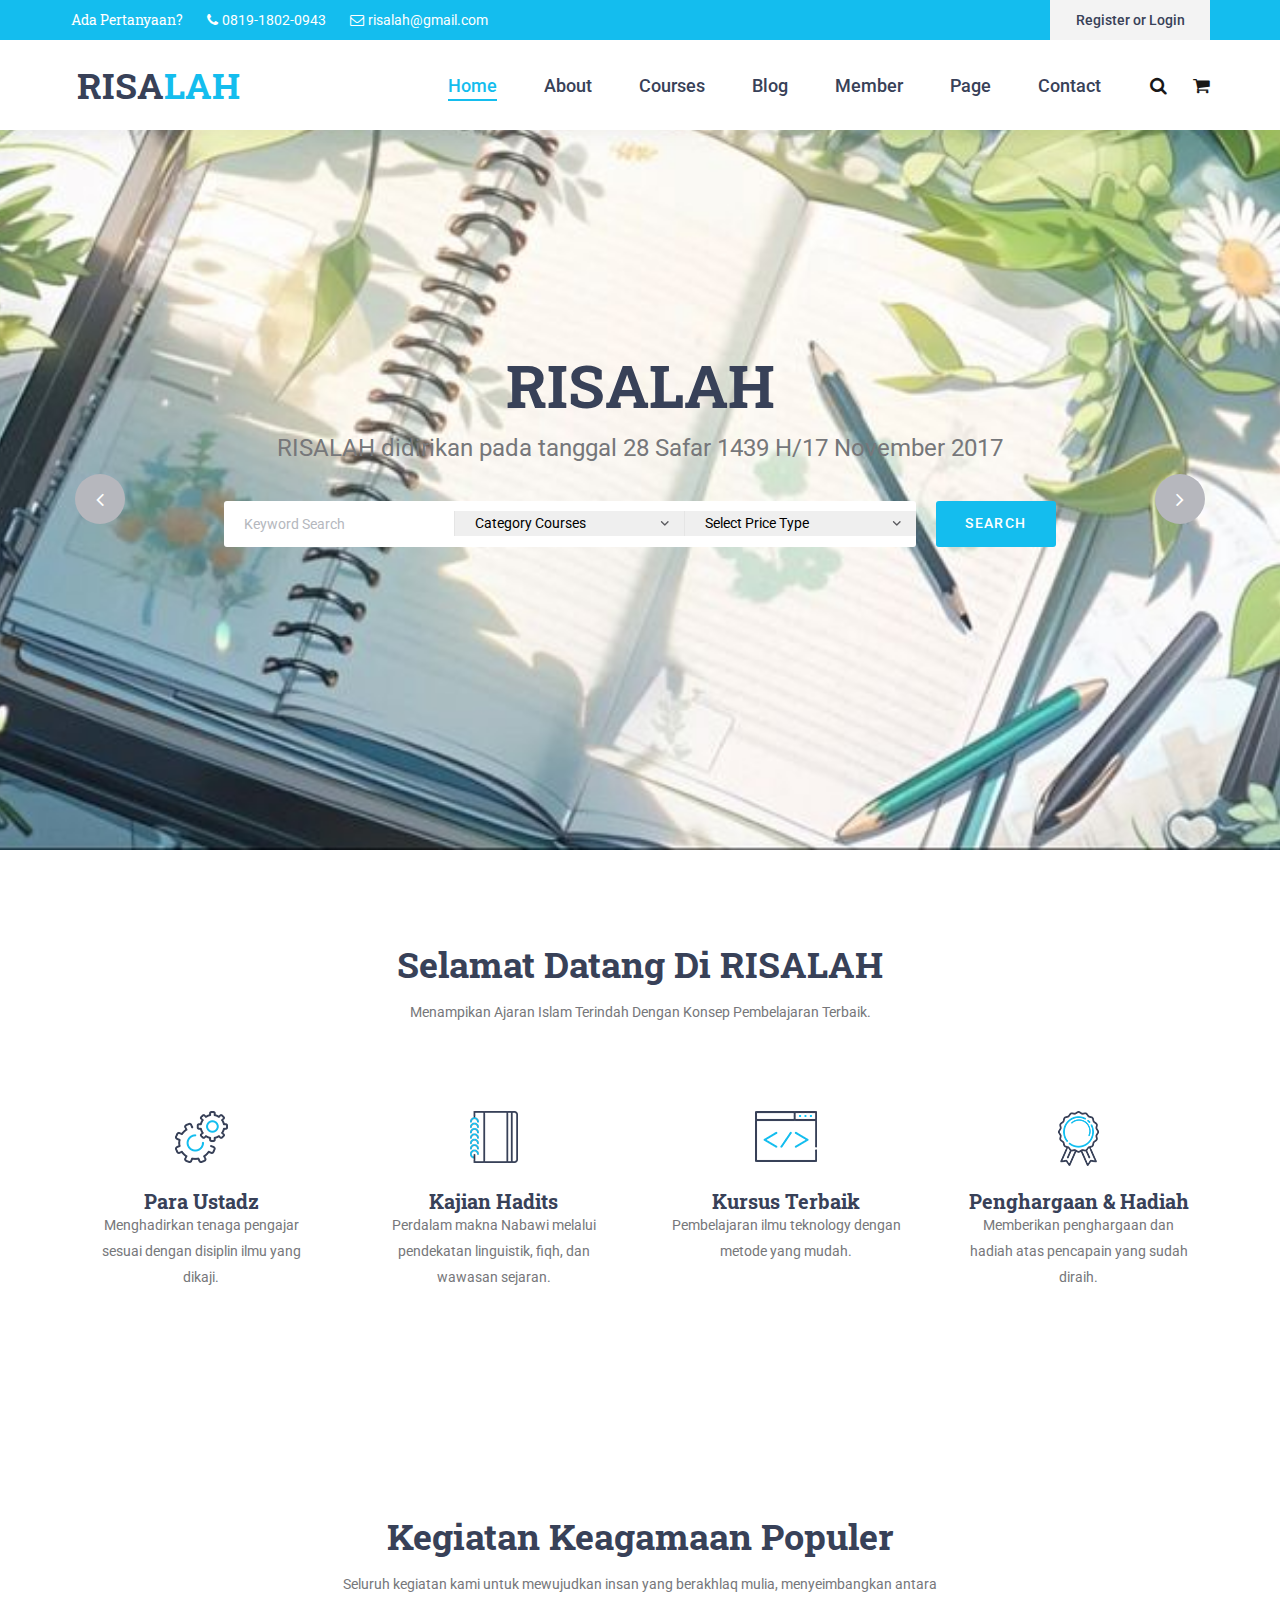
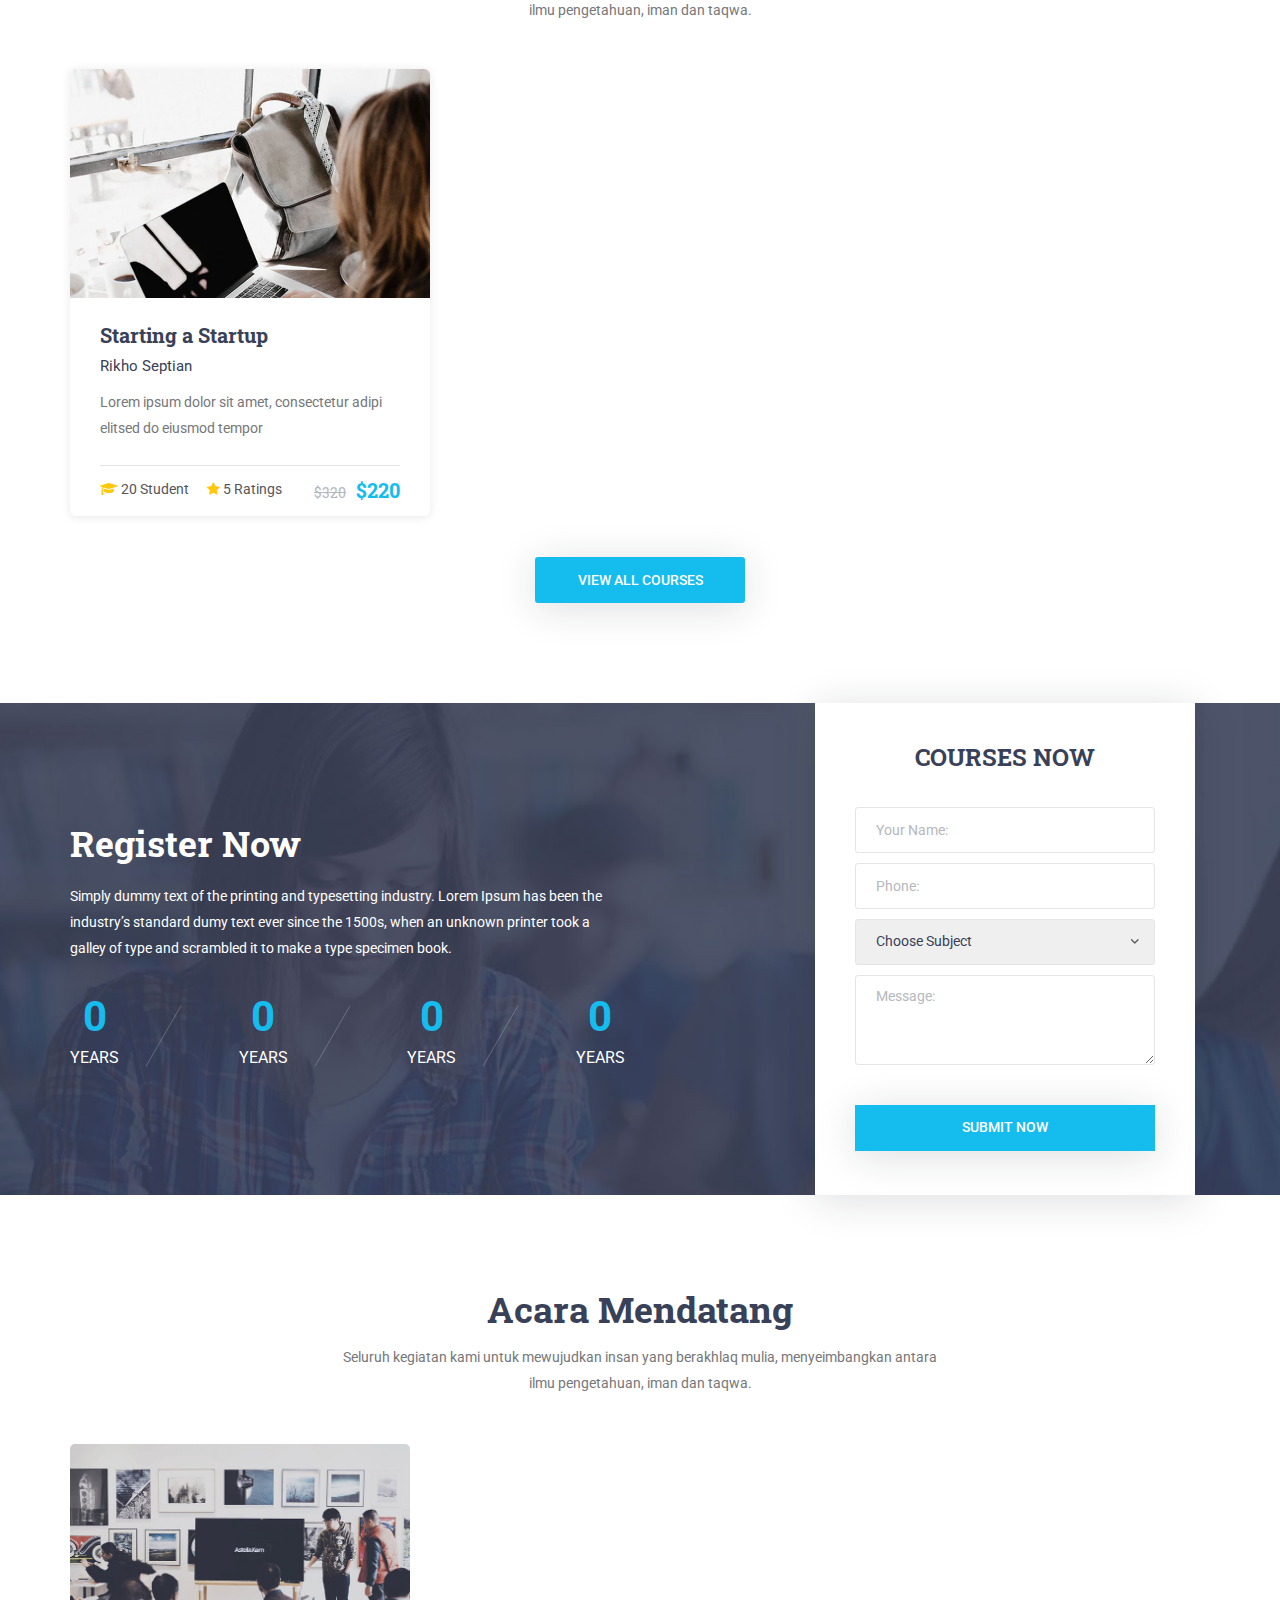
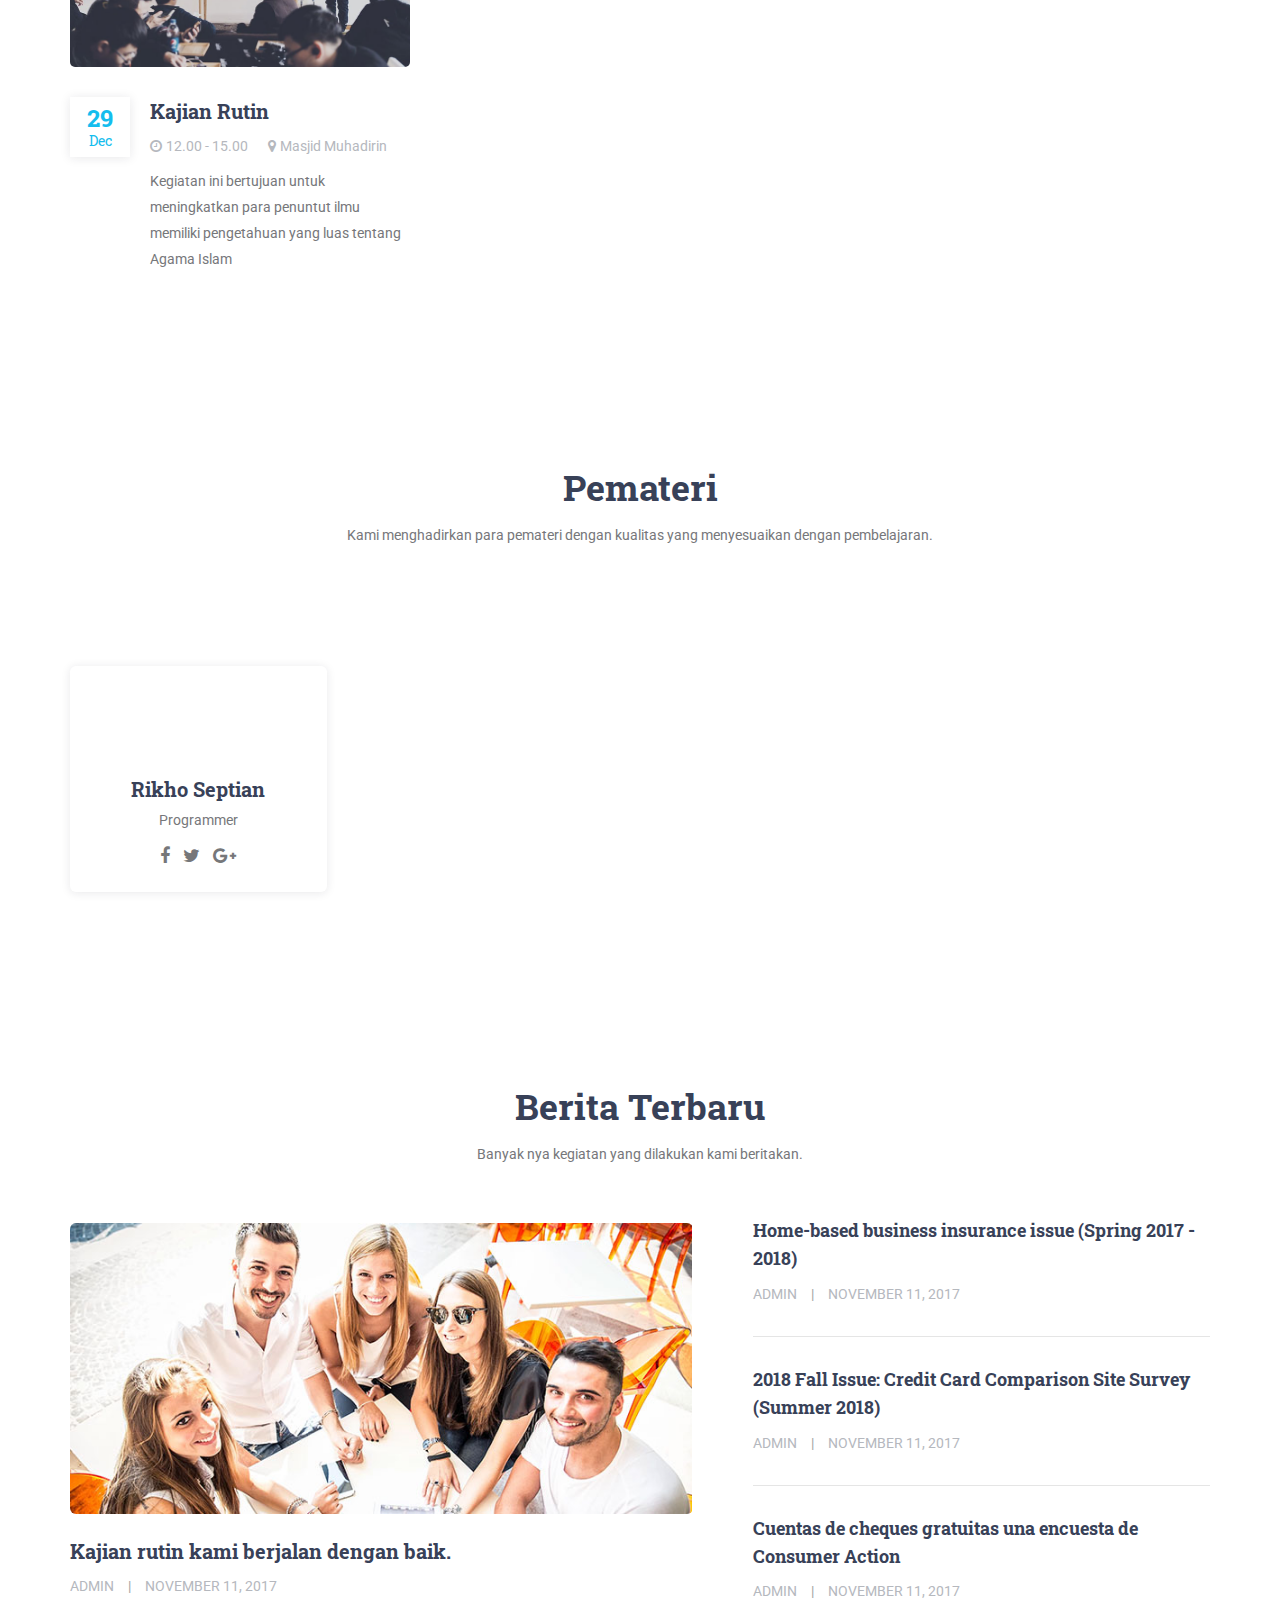
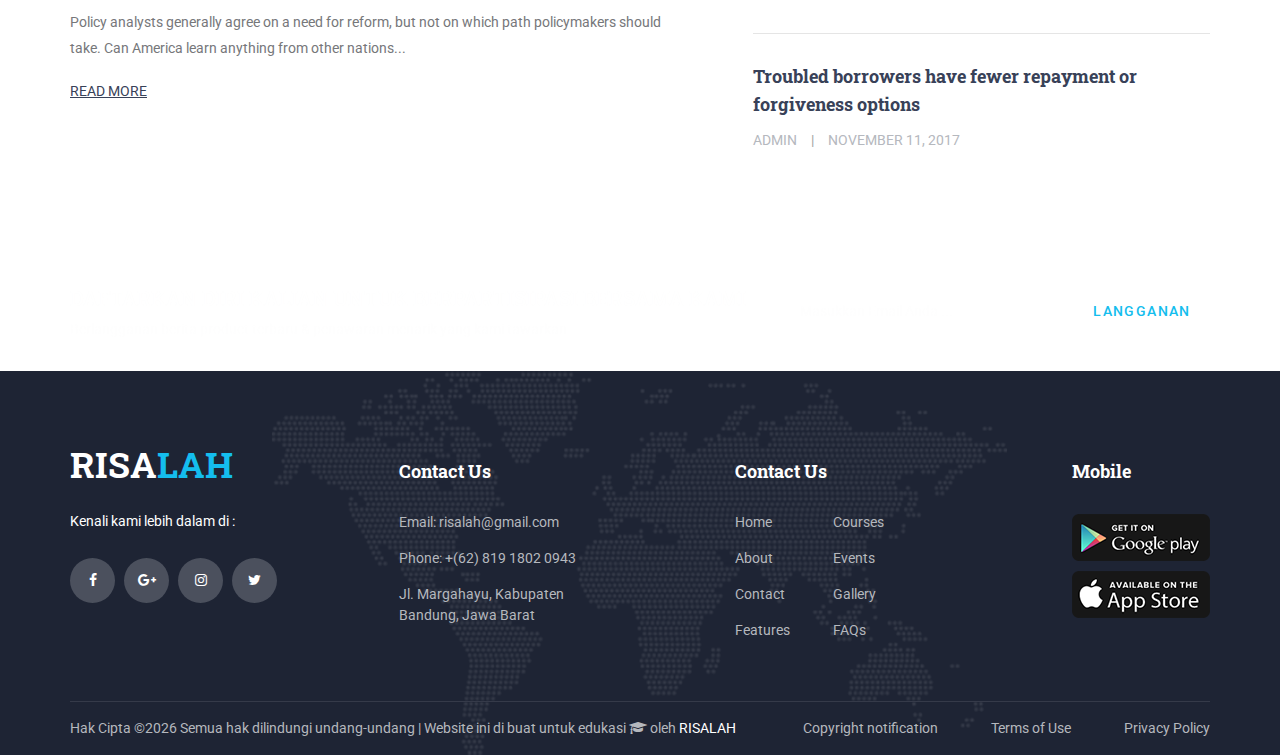
==== commit d4d44f6c: "Update Lagi" ====
--- a/index.html
+++ b/index.html
@@ -66,8 +66,8 @@
 									<li class="active"><a href="index.html">Home</a></li>
 									<li><a href="#">About</a></li>
 									<li><a href="#">Courses</a></li>
-									<li><a href="#">Blog</a></li>
-									<li><a href="#">Member</a></li>
+									<li><a href="blog.html">Blog</a></li>
+									<li><a href="member.html">Member</a></li>
 									<li><a href="#">Page</a></li>
 									<li><a href="#">Contact</a></li>
 								</ul>
@@ -123,7 +123,8 @@
 				<li class="menu_mm"><a href="index.html">Home</a></li>
 				<li class="menu_mm"><a href="#">About</a></li>
 				<li class="menu_mm"><a href="#">Courses</a></li>
-				<li class="menu_mm"><a href="#">Blog</a></li>
+				<li class="menu_mm"><a href="blog.html">Blog</a></li>
+				<li class="menu_mm"><a href="member.html">Member</a></li>
 				<li class="menu_mm"><a href="#">Page</a></li>
 				<li class="menu_mm"><a href="contact.html">Contact</a></li>
 			</ul>
@@ -143,7 +144,7 @@
 				
 				<!-- Home Slider Item -->
 				<div class="owl-item">
-					<div class="home_slider_background" style="background-image:url(images/risalah/about_1.jpg)"></div>
+					<div class="home_slider_background" style="background-image:url(images/risalah/slide_home_2.jpg)"></div>
 					<div class="home_slider_content">
 						<div class="container">
 							<div class="row">
@@ -176,7 +177,7 @@
 
 				<!-- Home Slider Item -->
 				<div class="owl-item">
-					<div class="home_slider_background" style="background-image: url(images/risalah/IMG-20231124-WA0025.jpg)"></div>
+					<div class="home_slider_background" style="background-image: url(images/risalah/slide_home_3.jpg)"></div>
 					<div class="home_slider_content">
 						<div class="container">
 							<div class="row">
@@ -209,7 +210,7 @@
 
 				<!-- Home Slider Item -->
 				<div class="owl-item">
-					<div class="home_slider_background" style="background-image:url(images/risalah/aboute_2.jpg)"></div>
+					<div class="home_slider_background" style="background-image:url(images/risalah/slide_home_4.jpg)"></div>
 					<div class="home_slider_content">
 						<div class="container">
 							<div class="row">
@@ -319,7 +320,7 @@
 			<div class="row courses_row">
 				
 				<!-- Course -->
-				<div class="col-lg-4 course_col">
+				<!-- <div class="col-lg-4 course_col">
 					<div class="course">
 						<div class="course_image"><img src="images/risalah/IMG-20231124-WA0029.jpg" alt=""></div>
 						<div class="course_body">
@@ -343,10 +344,10 @@
 							</div>
 						</div>
 					</div>
-				</div>
+				</div> -->
 
 				<!-- Course -->
-				<div class="col-lg-4 course_col">
+				<!-- <div class="col-lg-4 course_col">
 					<div class="course">
 						<div class="course_image"><img src="images/course_2.jpg" alt=""></div>
 						<div class="course_body">
@@ -370,7 +371,7 @@
 							</div>
 						</div>
 					</div>
-				</div>
+				</div> -->
 
 				<!-- Course -->
 				<div class="col-lg-4 course_col">
@@ -378,7 +379,7 @@
 						<div class="course_image"><img src="images/course_3.jpg" alt=""></div>
 						<div class="course_body">
 							<h3 class="course_title"><a href="course.html">Starting a Startup</a></h3>
-							<div class="course_teacher">Mr. Charles</div>
+							<div class="course_teacher">Rikho Septian</div>
 							<div class="course_text">
 								<p>Lorem ipsum dolor sit amet, consectetur adipi elitsed do eiusmod tempor</p>
 							</div>
@@ -493,7 +494,7 @@
 				<!-- Event -->
 				<div class="col-lg-4 event_col">
 					<div class="event event_left">
-						<div class="event_image"><img src="images/event_1.jpg" alt=""></div>
+						<div class="event_image"><img src="images/event_2.jpg" alt=""></div>
 						<div class="event_body d-flex flex-row align-items-start justify-content-start">
 							<div class="event_date">
 								<div class="d-flex flex-column align-items-center justify-content-center trans_200">
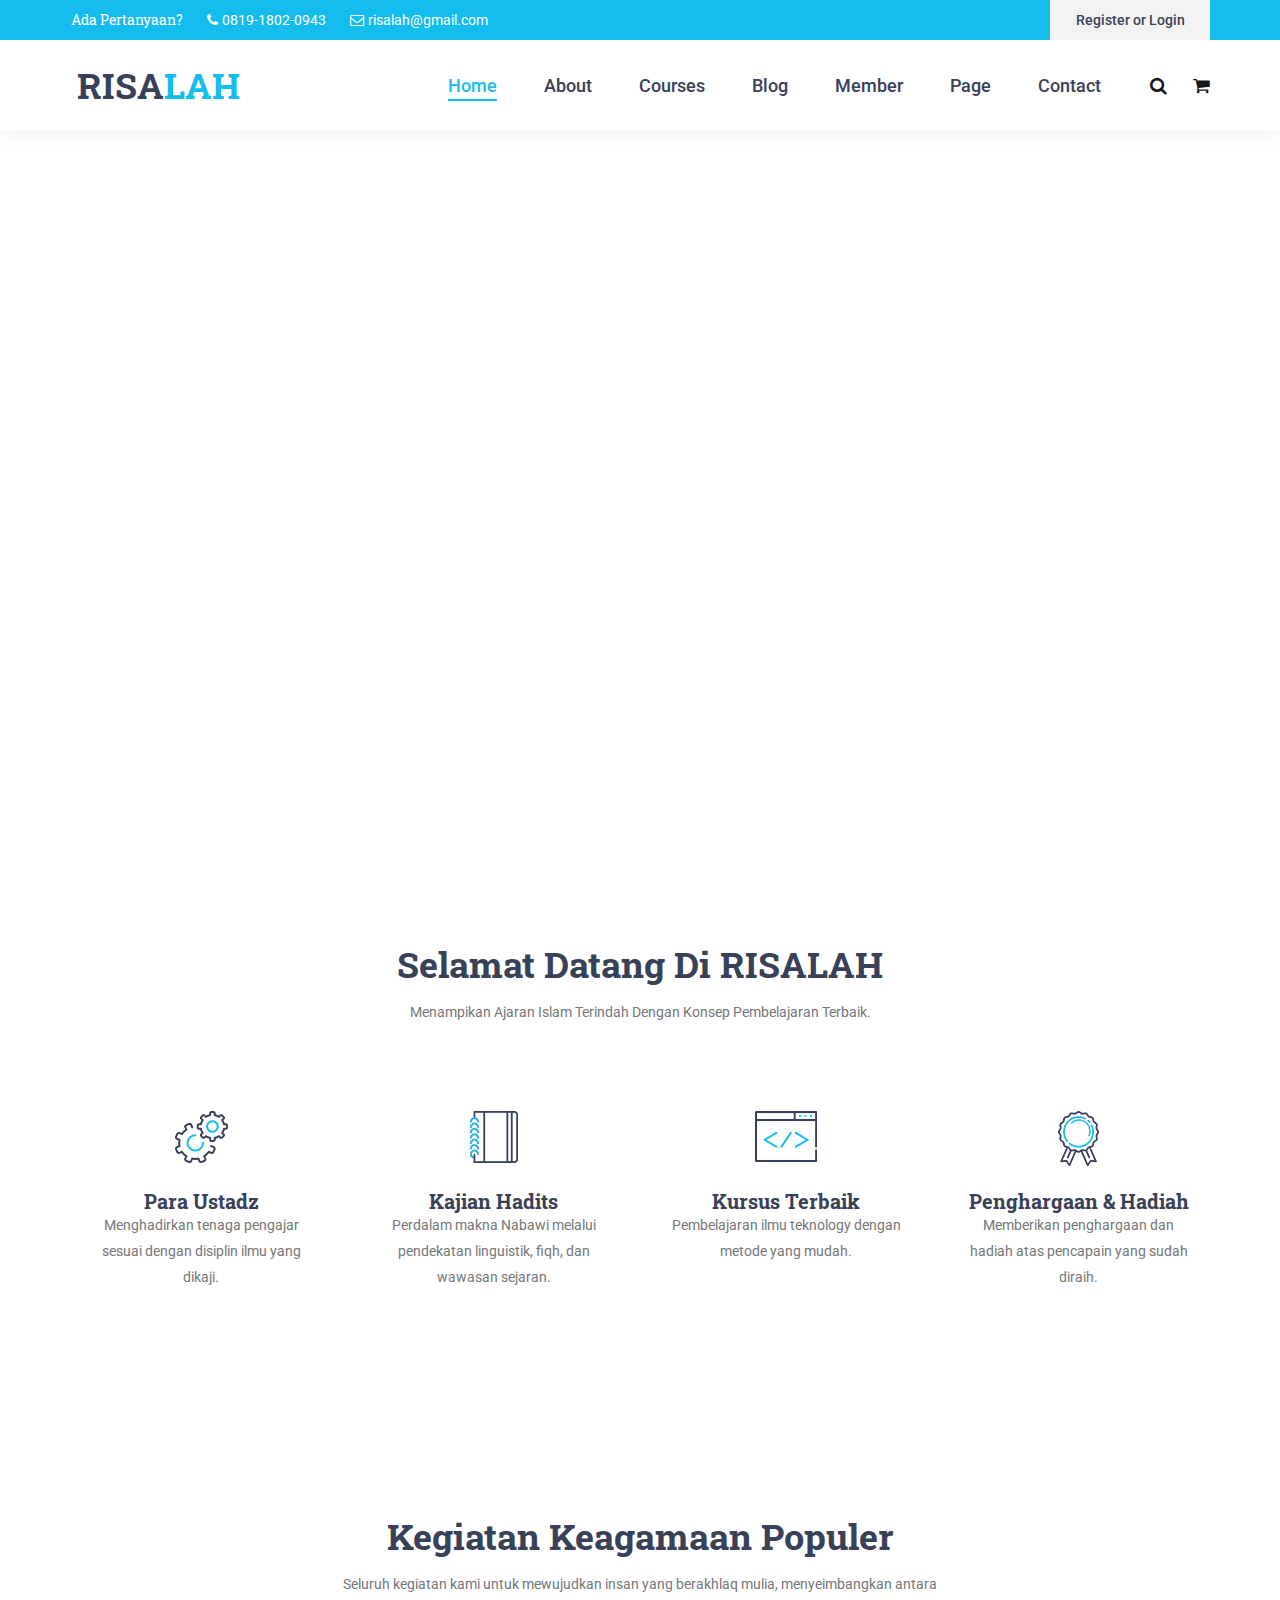
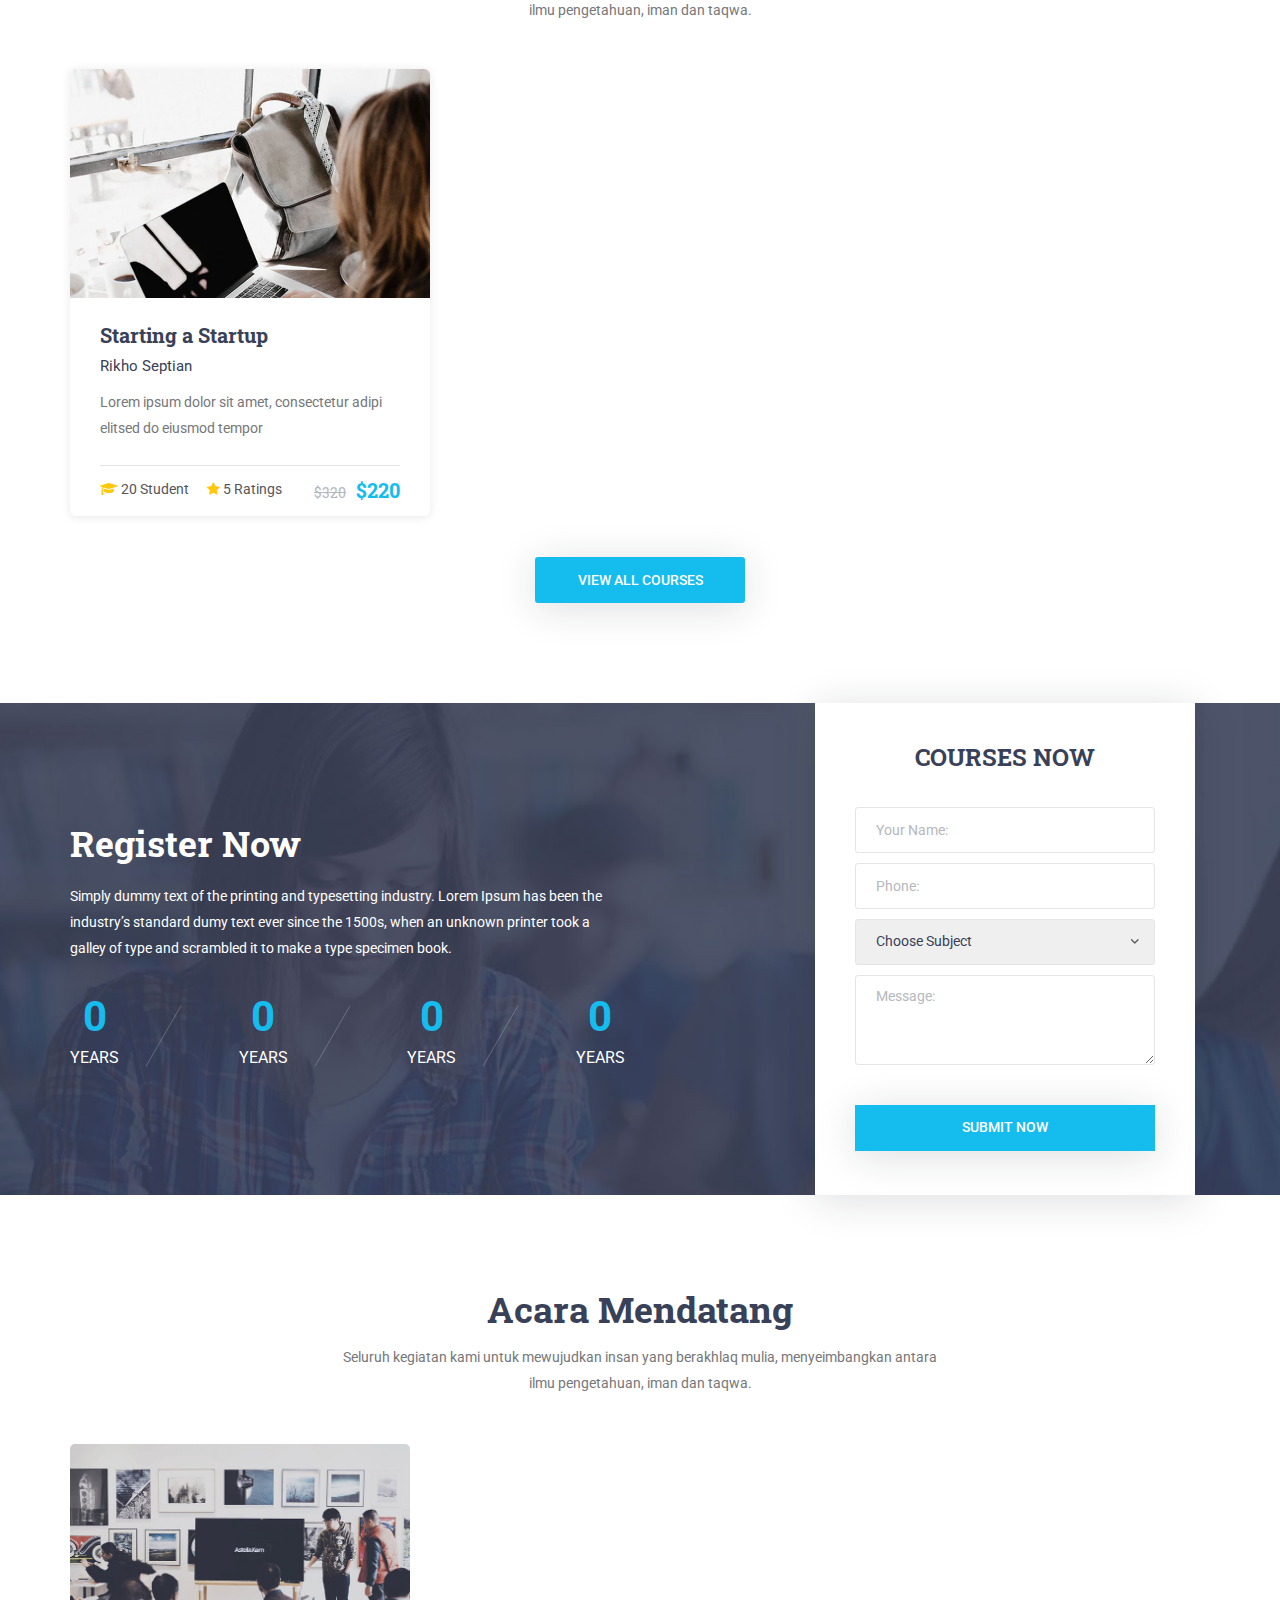
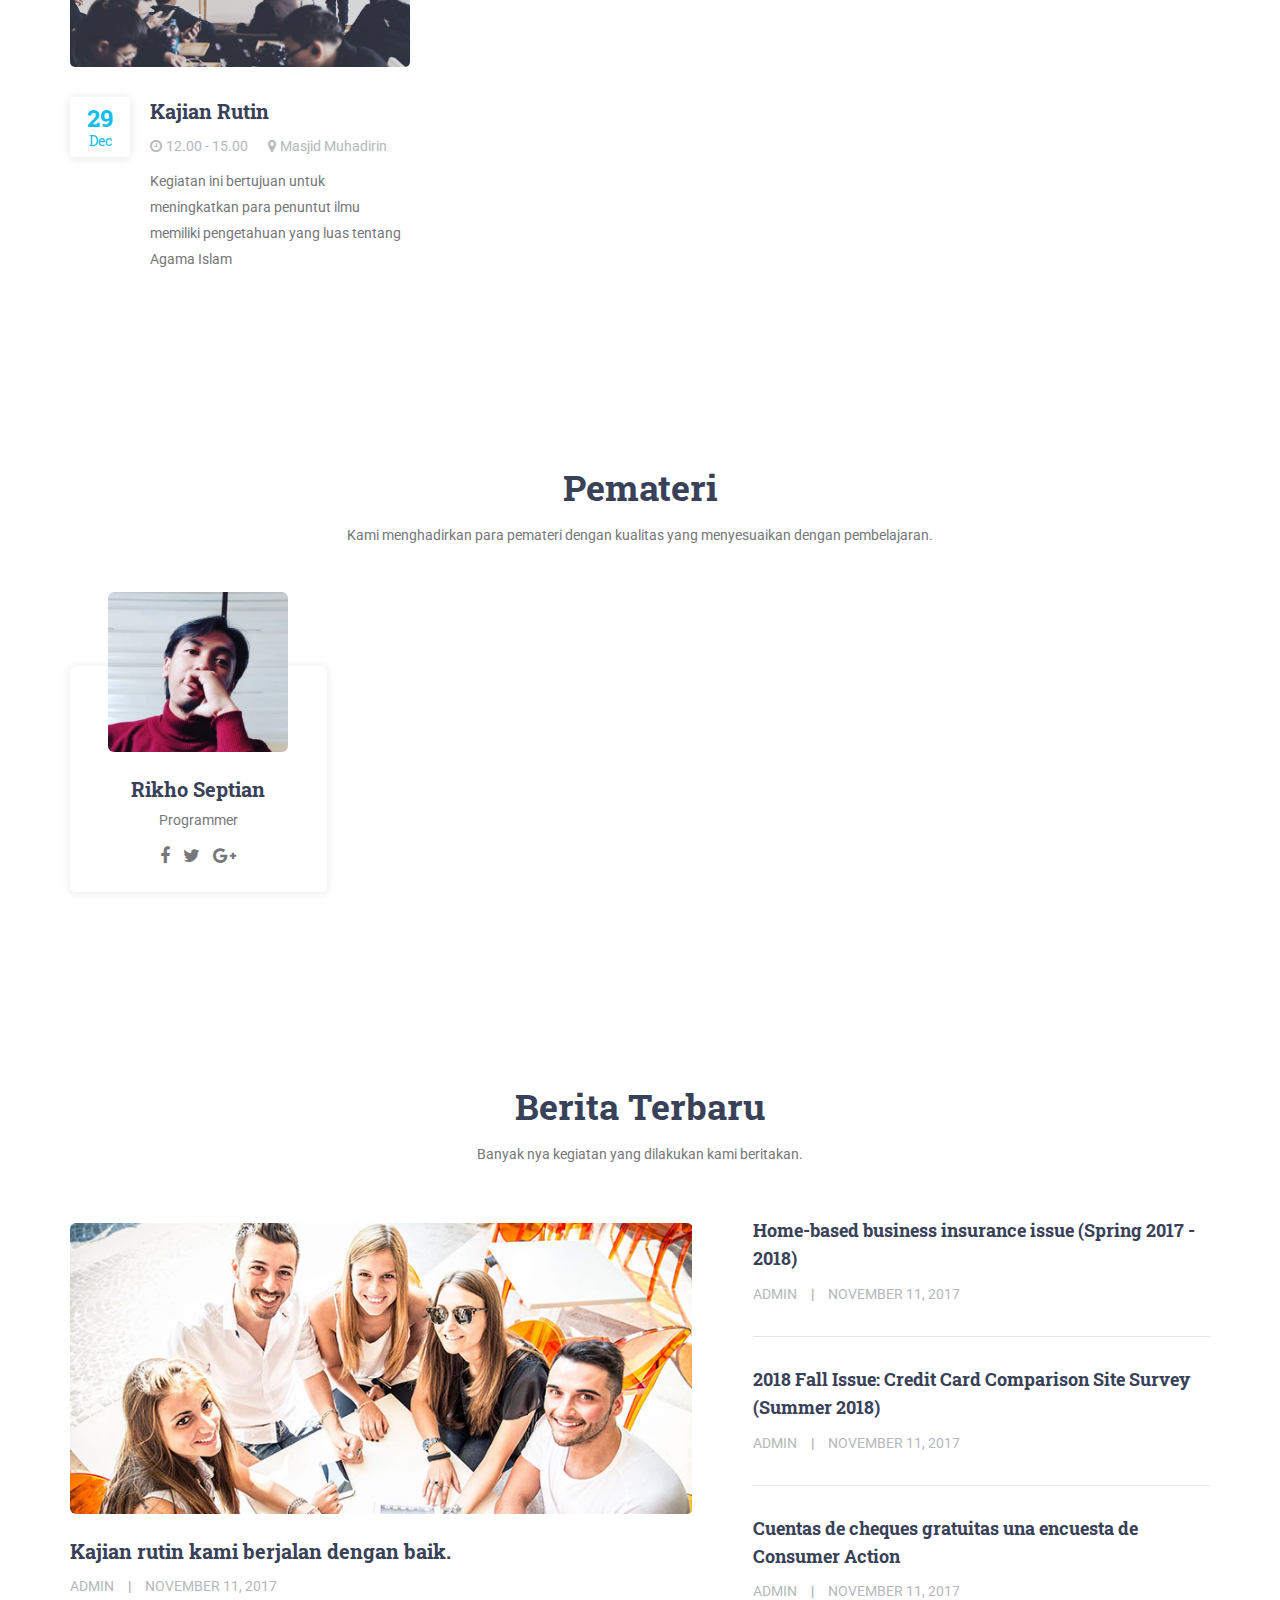
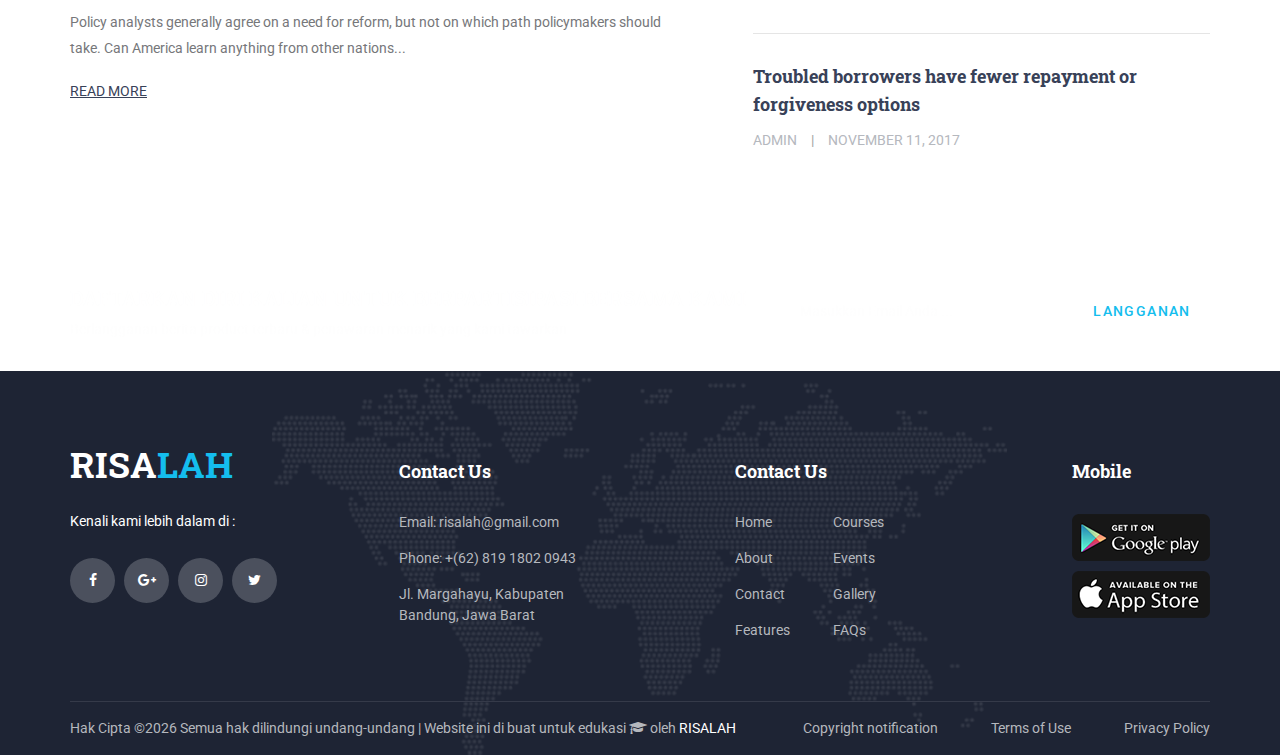
==== commit af5ae29a: "update carousel" ====
--- a/index.html
+++ b/index.html
@@ -144,41 +144,13 @@
 				
 				<!-- Home Slider Item -->
 				<div class="owl-item">
-					<div class="home_slider_background" style="background-image:url(images/risalah/slide_home_2.jpg)"></div>
-					<div class="home_slider_content">
-						<div class="container">
-							<div class="row">
-								<div class="col text-center">
-									<div class="home_slider_title">RISALAH</div>
-									<div class="home_slider_subtitle">RISALAH didirikan pada tanggal 28 Safar 1439 H/17 November 2017</div>
-									<div class="home_slider_form_container">
-										<form action="#" id="home_search_form_1" class="home_search_form d-flex flex-lg-row flex-column align-items-center justify-content-between">
-											<div class="d-flex flex-row align-items-center justify-content-start">
-												<input type="search" class="home_search_input" placeholder="Keyword Search" required="required">
-												<select class="dropdown_item_select home_search_input">
-													<option>Category Courses</option>
-													<option>Category</option>
-													<option>Category</option>
-												</select>
-												<select class="dropdown_item_select home_search_input">
-													<option>Select Price Type</option>
-													<option>Price Type</option>
-													<option>Price Type</option>
-												</select>
-											</div>
-											<button type="submit" class="home_search_button">search</button>
-										</form>
-									</div>
-								</div>
-							</div>
-						</div>
-					</div>
+					<div class="home_slider_background" style="background-image:url(images/risalah/banner/banner_1.png)"></div>
 				</div>
 
 				<!-- Home Slider Item -->
 				<div class="owl-item">
-					<div class="home_slider_background" style="background-image: url(images/risalah/slide_home_3.jpg)"></div>
-					<div class="home_slider_content">
+					<div class="home_slider_background" style="background-image: url(images/risalah/banner/banner_2.png)"></div>
+					<!-- <div class="home_slider_content">
 						<div class="container">
 							<div class="row">
 								<div class="col text-center">
@@ -205,13 +177,13 @@
 								</div>
 							</div>
 						</div>
-					</div>
+					</div> -->
 				</div>
 
 				<!-- Home Slider Item -->
 				<div class="owl-item">
-					<div class="home_slider_background" style="background-image:url(images/risalah/slide_home_4.jpg)"></div>
-					<div class="home_slider_content">
+					<div class="home_slider_background" style="background-image:url(images/risalah/banner/banner_3.png)"></div>
+					<!-- <div class="home_slider_content">
 						<div class="container">
 							<div class="row">
 								<div class="col text-center">
@@ -238,7 +210,7 @@
 								</div>
 							</div>
 						</div>
-					</div>
+					</div> -->
 				</div>
 
 			</div>
@@ -246,8 +218,8 @@
 
 		<!-- Home Slider Nav -->
 
-		<div class="home_slider_nav home_slider_prev"><i class="fa fa-angle-left" aria-hidden="true"></i></div>
-		<div class="home_slider_nav home_slider_next"><i class="fa fa-angle-right" aria-hidden="true"></i></div>
+		<!-- <div class="home_slider_nav home_slider_prev"><i class="fa fa-angle-left" aria-hidden="true"></i></div>
+		<div class="home_slider_nav home_slider_next"><i class="fa fa-angle-right" aria-hidden="true"></i></div> -->
 	</div>
 
 	<!-- Features -->
@@ -538,7 +510,7 @@
 				<!-- Team Item -->
 				<div class="col-lg-3 col-md-6 team_col">
 					<div class="team_item">
-						<div class="team_image"><img src="images/team_5.jpg" alt=""></div>
+						<div class="team_image"><img src="images/risalah/member/anggota.jpg" alt=""></div>
 						<div class="team_body">
 							<div class="team_title"><a href="#">Rikho Septian</a></div>
 							<div class="team_subtitle">Programmer</div>
--- a/styles/main_styles.css
+++ b/styles/main_styles.css
@@ -766,6 +766,7 @@
 {
 	width: 100%;
 	height: 850px;
+	padding-top: 140px;
 }
 .home_slider_container
 {
@@ -782,6 +783,7 @@
 	position: absolute;
 	top: 0;
 	left: 0;
+	border-radius: 20px;
 	width: 100%;
 	height: 100%;
 	background-repeat: no-repeat;
--- a/styles/responsive.css
+++ b/styles/responsive.css
@@ -298,6 +298,13 @@
 	{
 
 	}
+	.home {
+		height: 600px;
+	}
+	.home_slider {
+		margin: 15px;
+		width: 747;
+	}
 	.home_slider_nav
 	{
 		display: none;
@@ -310,6 +317,9 @@
 	{
 		width: 100%;
 	}
+	/* .features_row {
+		width: 200px;
+	} */
 	.milestone:not(:last-child)
 	{
 		margin-bottom: 50px;
@@ -357,6 +367,13 @@
 	{
 		width: 100%;
 		right: -100%;
+	}
+	.home {
+		height: 300px;
+	}
+	.home_slider {
+		width: 565px;
+		height: 200px;
 	}
 	.home_search_input::-webkit-input-placeholder
 	{
@@ -429,4 +446,68 @@
 @media only screen and (max-width: 400px)
 {
 	
-}+}
+
+/************
+14. 360px
+************/
+
+@media only screen and (max-width: 360px)
+{
+	h2
+	{
+		font-size: 24px;
+	}
+	p
+	{
+		font-size: 13px;
+	}
+	.menu
+	{
+		width: 100%;
+		right: -100%;
+	}
+	.home {
+		height: 270px;
+	}
+	.home_slider {
+		margin: 10px;
+		width: 340px;
+		height: 180px;
+	}
+	.home_search_input::-webkit-input-placeholder
+	{
+		font-size: 12px !important;
+	}
+	.home_search_input:-moz-placeholder
+	{
+		font-size: 12px !important;
+	}
+	.home_search_input::-moz-placeholder
+	{
+		font-size: 12px !important;
+	} 
+	.home_search_input:-ms-input-placeholder
+	{ 
+		font-size: 12px !important;
+	}
+	.home_search_input::input-placeholder
+	{
+		font-size: 12px !important;
+	}
+	.dropdown_item_select,
+	.home_search_button
+	{
+		font-size: 12px;
+	}
+	.home_search_button
+	{
+		width: 100px;
+		height: 40px;
+	}
+	.newsletter_form_container
+	{
+		width: 100%;
+		padding-left: 0;
+	}
+}
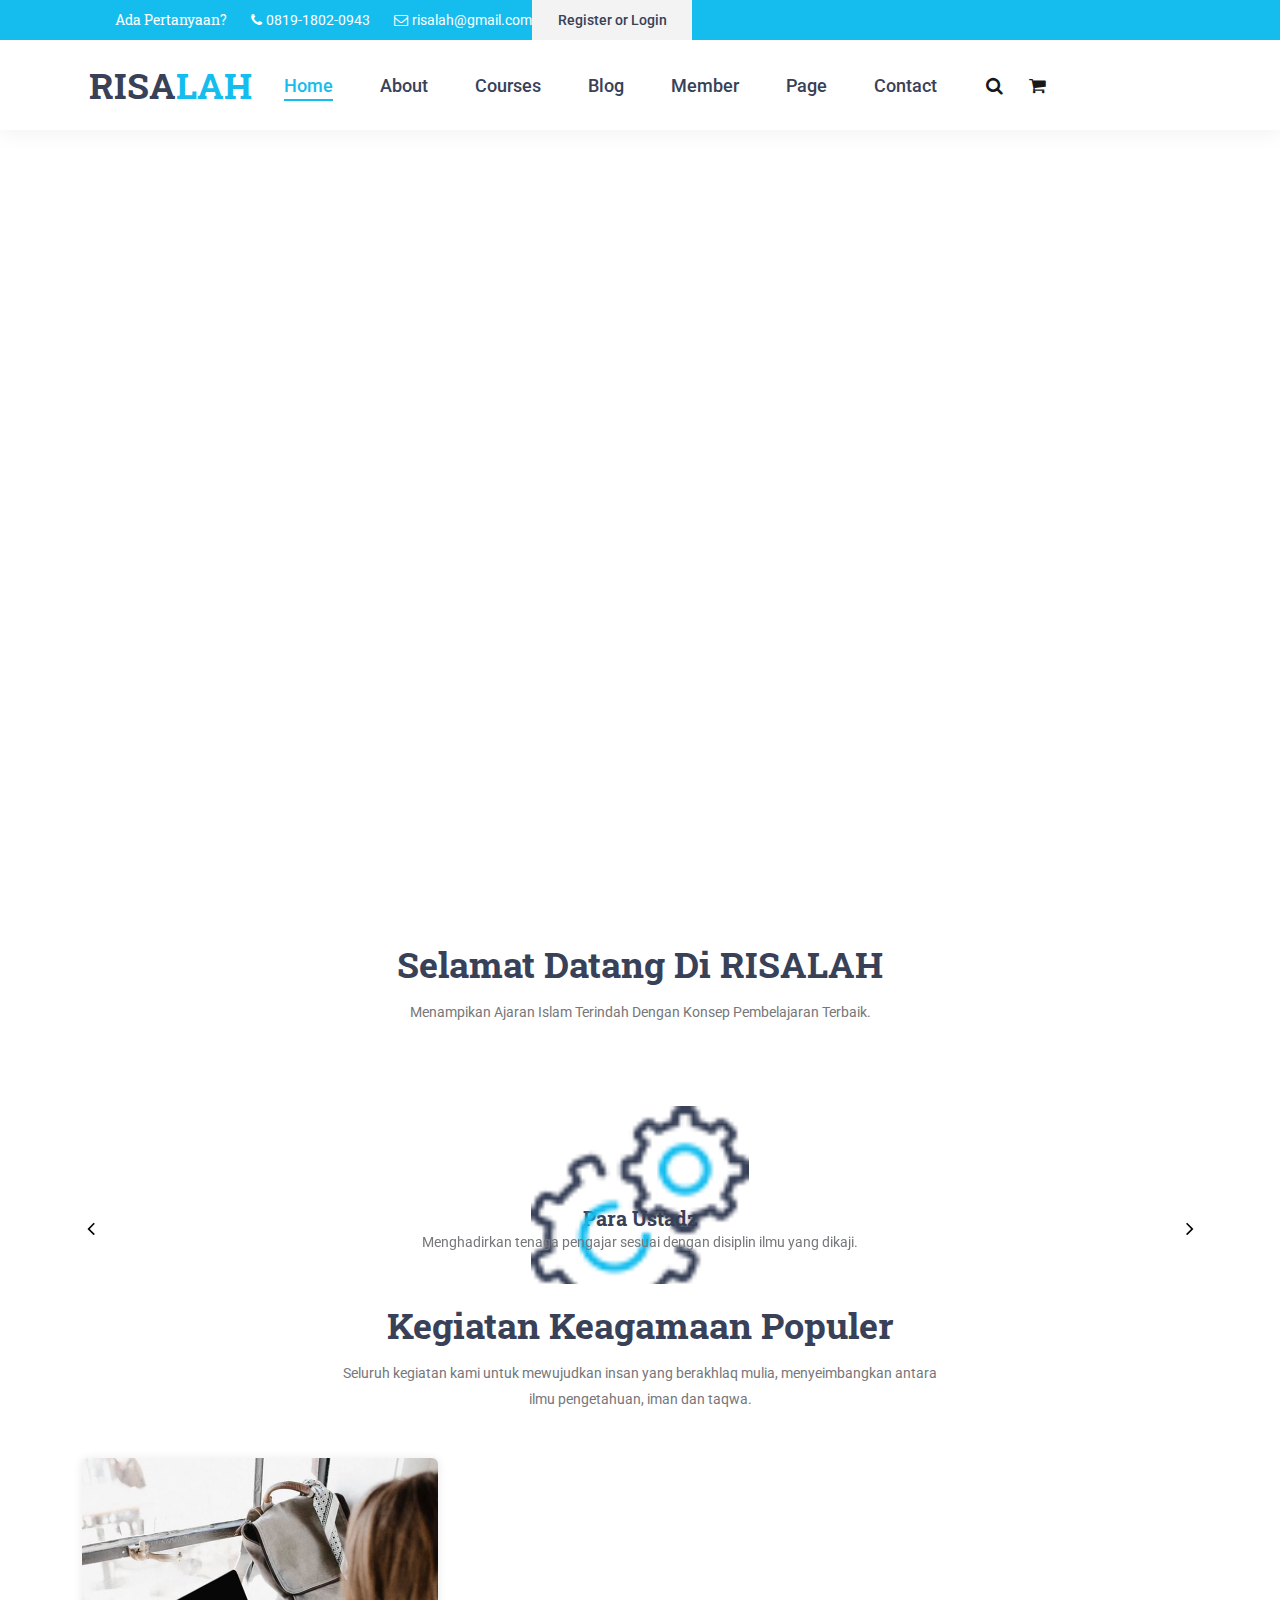
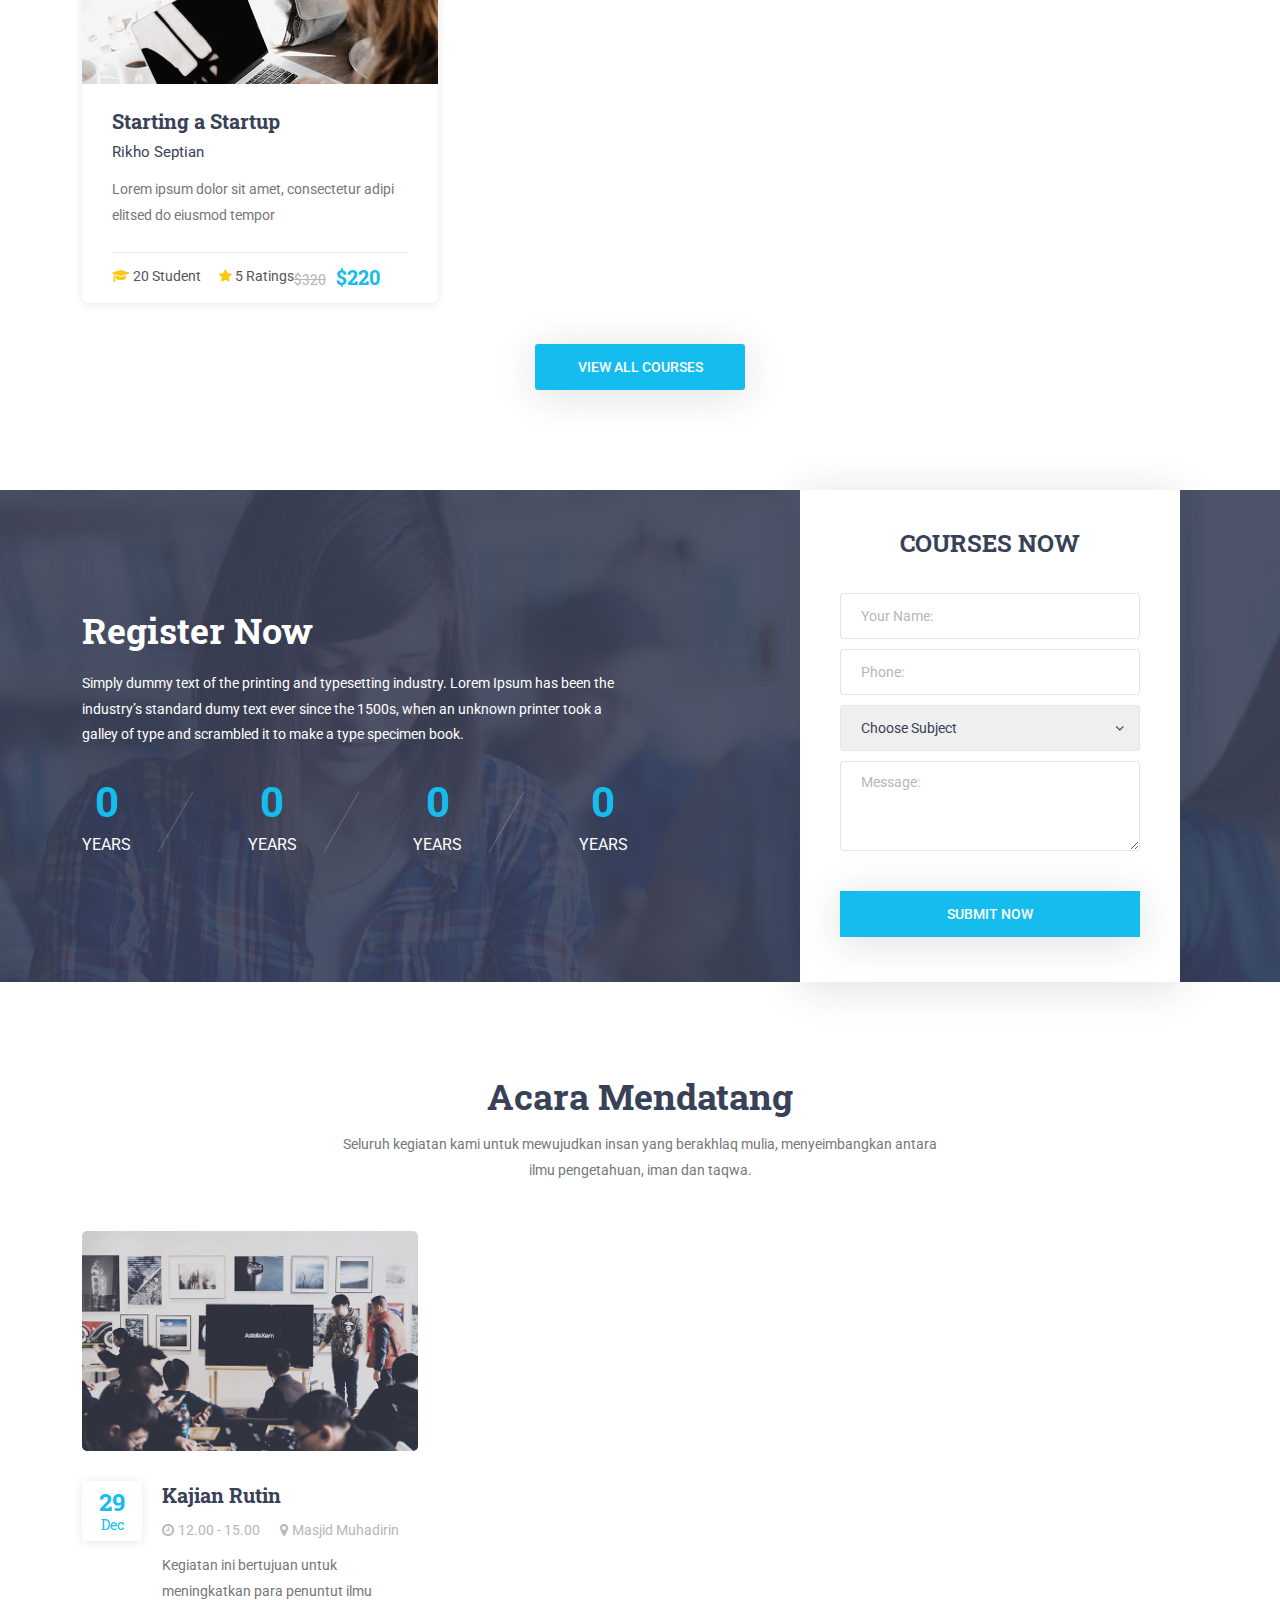
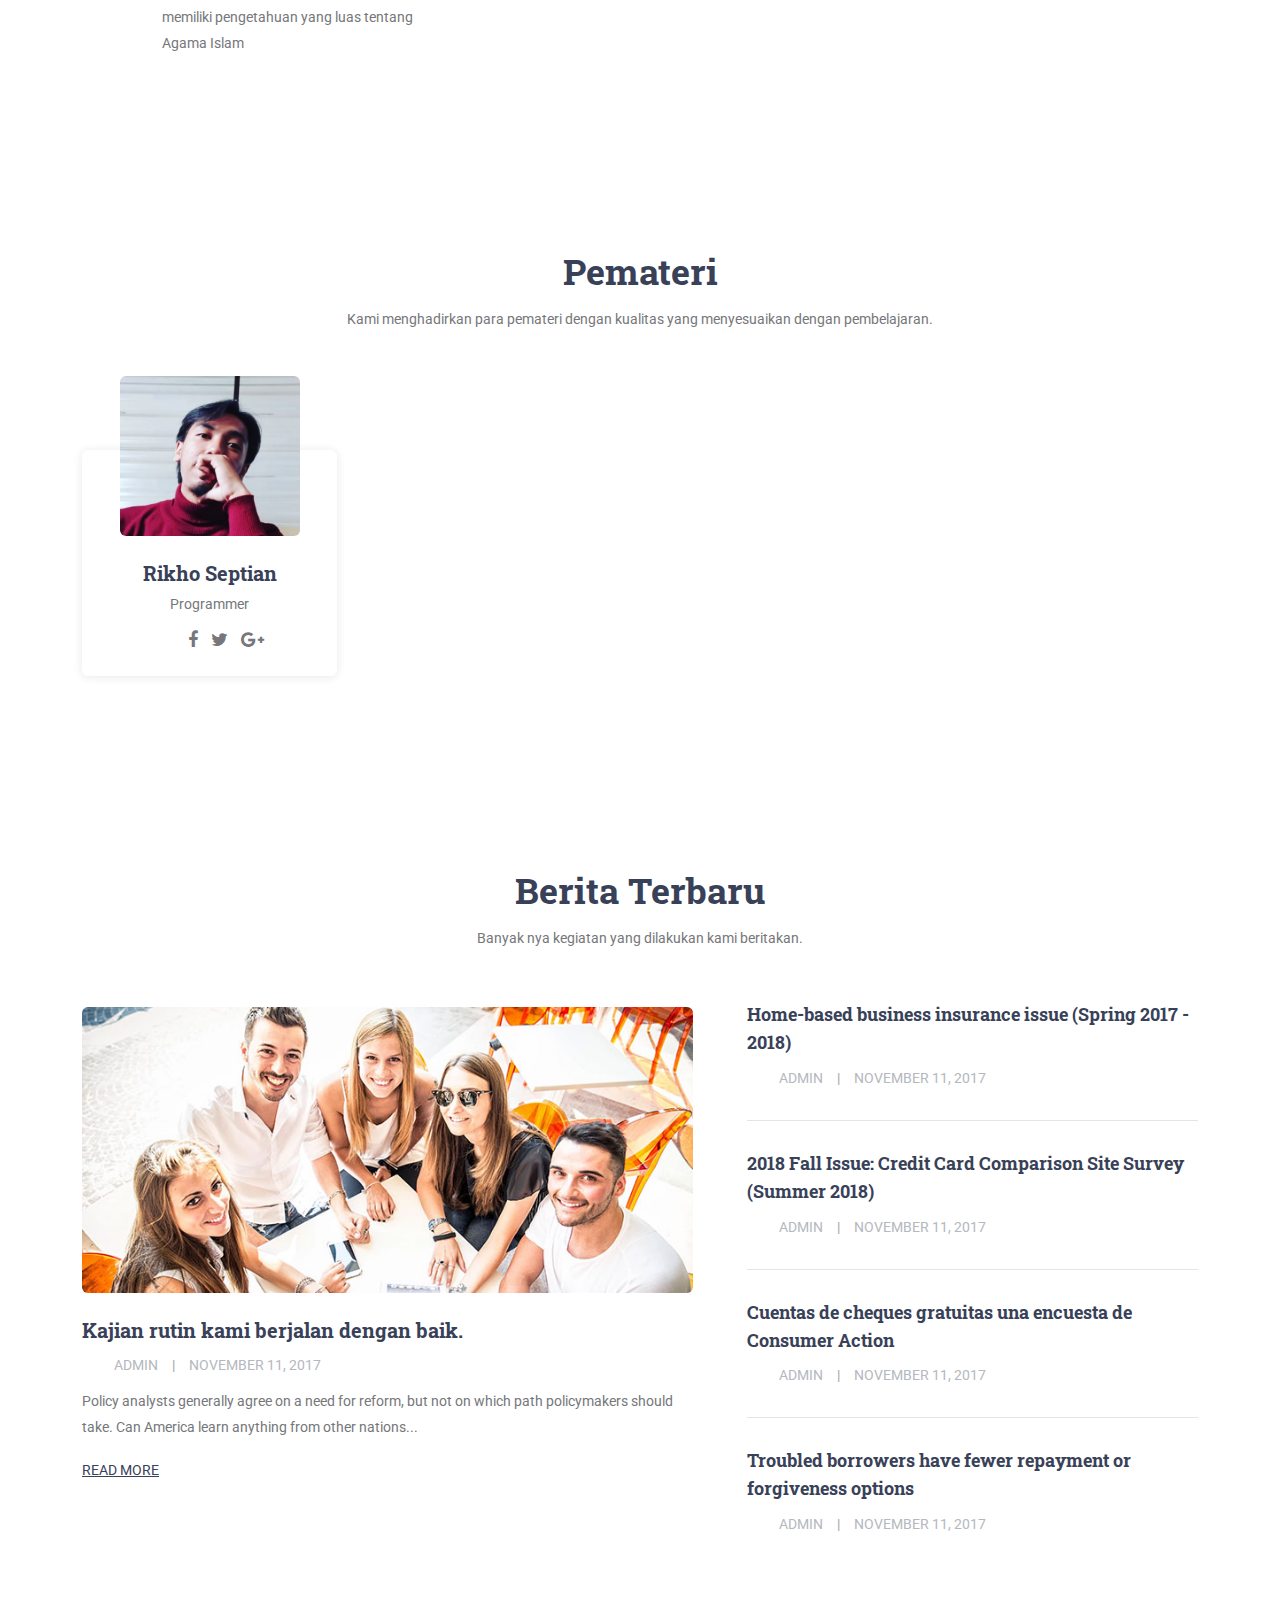
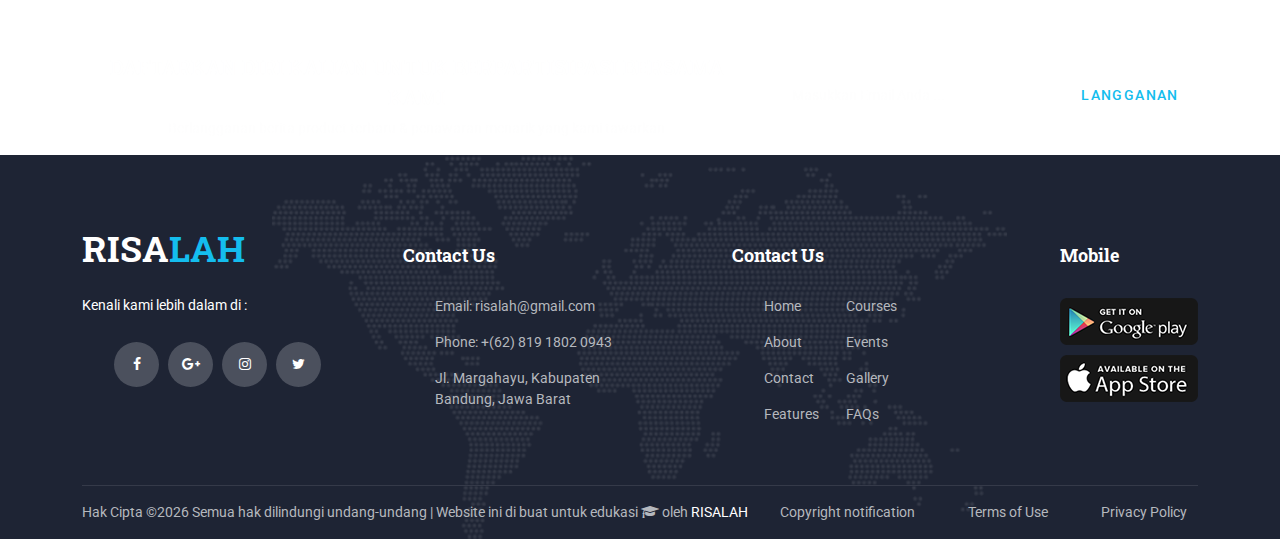
==== commit 72ba33bc: "Update Feature carousel" ====
--- a/index.html
+++ b/index.html
@@ -6,12 +6,18 @@
 <meta http-equiv="X-UA-Compatible" content="IE=edge">
 <meta name="description" content="Unicat project">
 <meta name="viewport" content="width=device-width, initial-scale=1">
-<link rel="stylesheet" type="text/css" href="styles/bootstrap4/bootstrap.min.css">
+<!-- Bootstrap -->
+<link rel="stylesheet" type="text/css" href="styles/bootstrap5/bootstrap.min.css">
+<!-- Font Awesome -->
 <link href="plugins/font-awesome-4.7.0/css/font-awesome.min.css" rel="stylesheet" type="text/css">
+<!-- Carousel -->
 <link rel="stylesheet" type="text/css" href="plugins/OwlCarousel2-2.2.1/owl.carousel.css">
 <link rel="stylesheet" type="text/css" href="plugins/OwlCarousel2-2.2.1/owl.theme.default.css">
+<!-- Animation -->
 <link rel="stylesheet" type="text/css" href="plugins/OwlCarousel2-2.2.1/animate.css">
+<!-- main -->
 <link rel="stylesheet" type="text/css" href="styles/main_styles.css">
+<!-- Responsive -->
 <link rel="stylesheet" type="text/css" href="styles/responsive.css">
 </head>
 <body>
@@ -234,10 +240,10 @@
 					</div>
 				</div>
 			</div>
-			<div class="row features_row">
+			<div class="owl-carousel owl-theme feature_slider">
 				
 				<!-- Features Item -->
-				<div class="col-lg-3 feature_col">
+				<div class="owl-item feature_col">
 					<div class="feature text-center trans_400">
 						<div class="feature_icon"><img src="images/icon_1.png" alt=""></div>
 						<h3 class="feature_title">Para Ustadz</h3>
@@ -246,7 +252,7 @@
 				</div>
 
 				<!-- Features Item -->
-				<div class="col-lg-3 feature_col">
+				<div class="owl-item feature_col">
 					<div class="feature text-center trans_400">
 						<div class="feature_icon"><img src="images/icon_2.png" alt=""></div>
 						<h3 class="feature_title">Kajian Hadits</h3>
@@ -255,7 +261,7 @@
 				</div>
 
 				<!-- Features Item -->
-				<div class="col-lg-3 feature_col">
+				<div class="owl-item feature_col">
 					<div class="feature text-center trans_400">
 						<div class="feature_icon"><img src="images/icon_3.png" alt=""></div>
 						<h3 class="feature_title">Kursus Terbaik</h3>
@@ -264,7 +270,7 @@
 				</div>
 
 				<!-- Features Item -->
-				<div class="col-lg-3 feature_col">
+				<div class="owl-item feature_col">
 					<div class="feature text-center trans_400">
 						<div class="feature_icon"><img src="images/icon_4.png" alt=""></div>
 						<h3 class="feature_title">Penghargaan & Hadiah</h3>
@@ -272,7 +278,13 @@
 					</div>
 				</div>
 
-			</div>
+				
+			</div>
+
+			<!-- Feature Slider Nav -->
+
+			<div class="feature_slider_nav feature_slider_prev"><i class="fa fa-angle-left" aria-hidden="true"></i></div>
+			<div class="feature_slider_nav feature_slider_next"><i class="fa fa-angle-right" aria-hidden="true"></i></div>
 		</div>
 	</div>
 
@@ -755,8 +767,8 @@
 </div>
 
 <script src="js/jquery-3.2.1.min.js"></script>
-<script src="styles/bootstrap4/popper.js"></script>
-<script src="styles/bootstrap4/bootstrap.min.js"></script>
+<script src="styles/bootstrap5/popper.js"></script>
+<script src="styles/bootstrap5/bootstrap.min.js"></script>
 <script src="plugins/greensock/TweenMax.min.js"></script>
 <script src="plugins/greensock/TimelineMax.min.js"></script>
 <script src="plugins/scrollmagic/ScrollMagic.min.js"></script>
--- a/styles/main_styles.css
+++ b/styles/main_styles.css
@@ -947,20 +947,31 @@
 	width: 100%;
 	background: #FFFFFF;
 	padding-top: 93px;
-	padding-bottom: 103px;
-}
-.features_row
-{
-	margin-top: 55px;
+}
+.features_slider
+{
+	width: 100%;
+	top: 21%;
+	left: 0;
+	height: auto;
+}
+.feature_col
+{
+	margin-top: 50px;
+	margin-right: 10px;
+	width: 100%;
+	height: 100%;
 }
 .feature
 {
 	width: 100%;
+	height: 100%;
 	padding-top: 30px;
 	padding-bottom: 28px;
 	padding-left: 15px;
 	padding-right: 15px;
 	background: #FFFFFF;
+	max-width: 100%;
 }
 .feature:hover
 {
@@ -968,17 +979,51 @@
 }
 .feature_icon
 {
-	height: 55px;
+	width: 100%;
+	height: 100px;
 }
 .feature_icon img
 {
-	max-width: 100%;
+	margin: auto;
+	max-width: 20%;
+	background-position: center center;
 }
 .feature_title
 {
-	position: relative;
 	font-size: 20px;
-	margin-top: 23px;
+}
+.feature_slider_nav
+{
+	position: absolute;
+	top: 80%;
+	width: 25px;
+	border-radius: 50%;
+	text-align: center;
+	z-index: 10;
+	cursor: pointer;
+	-webkit-transition: all 200ms ease;
+	-moz-transition: all 200ms ease;
+	-ms-transition: all 200ms ease;
+	-o-transition: all 200ms ease;
+	transition: all 200ms ease;
+}
+.feature_slider_prev
+{
+	left: 8px;
+}
+.feature_slider_next
+{
+	right: 8px;
+}
+.feature_slider_nav i
+{
+	line-height: 25px;
+	color: #000;
+	font-size: 22px;
+}
+.feature_slider_nav:hover
+{
+	background: #14bdee;
 }
 
 /*********************************
@@ -988,7 +1033,7 @@
 .courses
 {
 	width: 100%;
-	padding-top: 93px;
+	padding-top: 20px;
 	padding-bottom: 100px;
 }
 .courses_row
--- a/styles/responsive.css
+++ b/styles/responsive.css
@@ -138,10 +138,10 @@
 	{
 		margin-top: 15px;
 	}
-	.feature_col:not(:last-child)
+	/* .feature_col:not(:last-child)
 	{
 		margin-bottom: 30px;
-	}
+	} */
 	.course_col:not(:last-child)
 	{
 		margin-bottom: 40px;
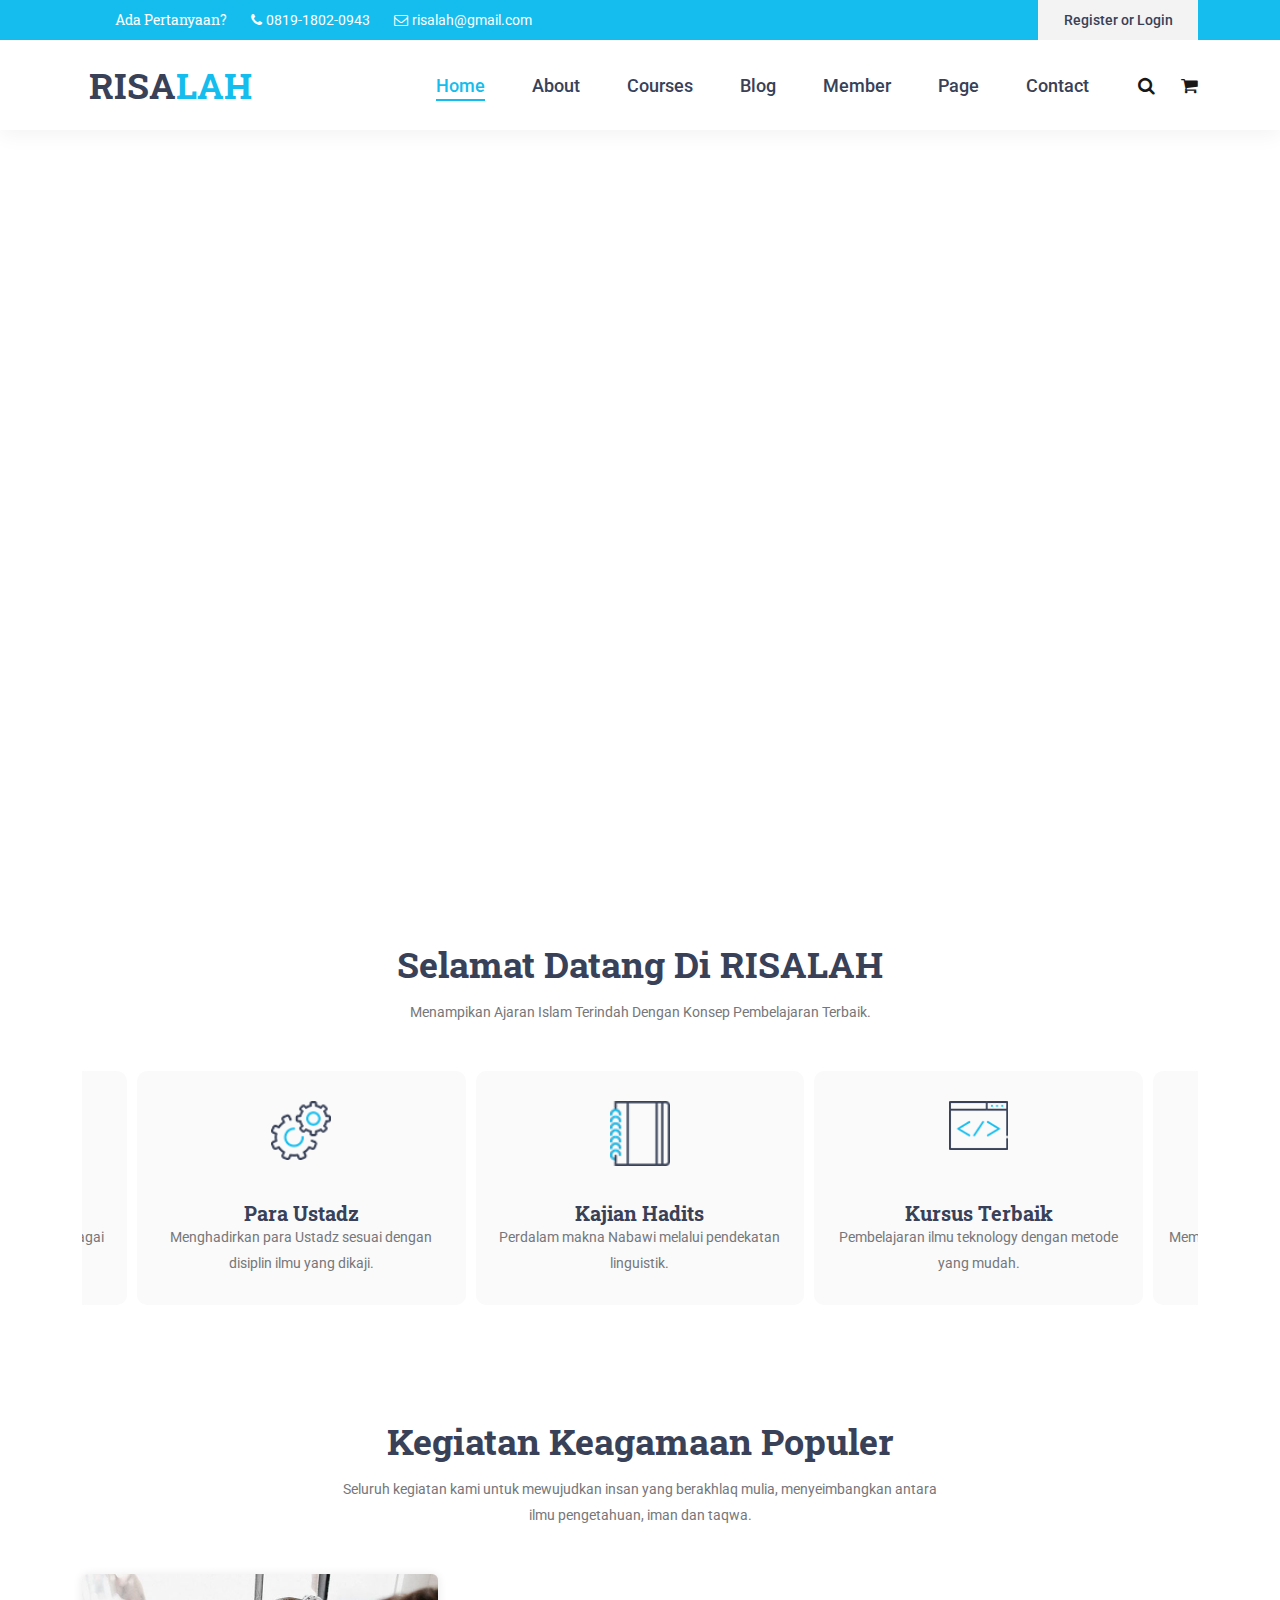
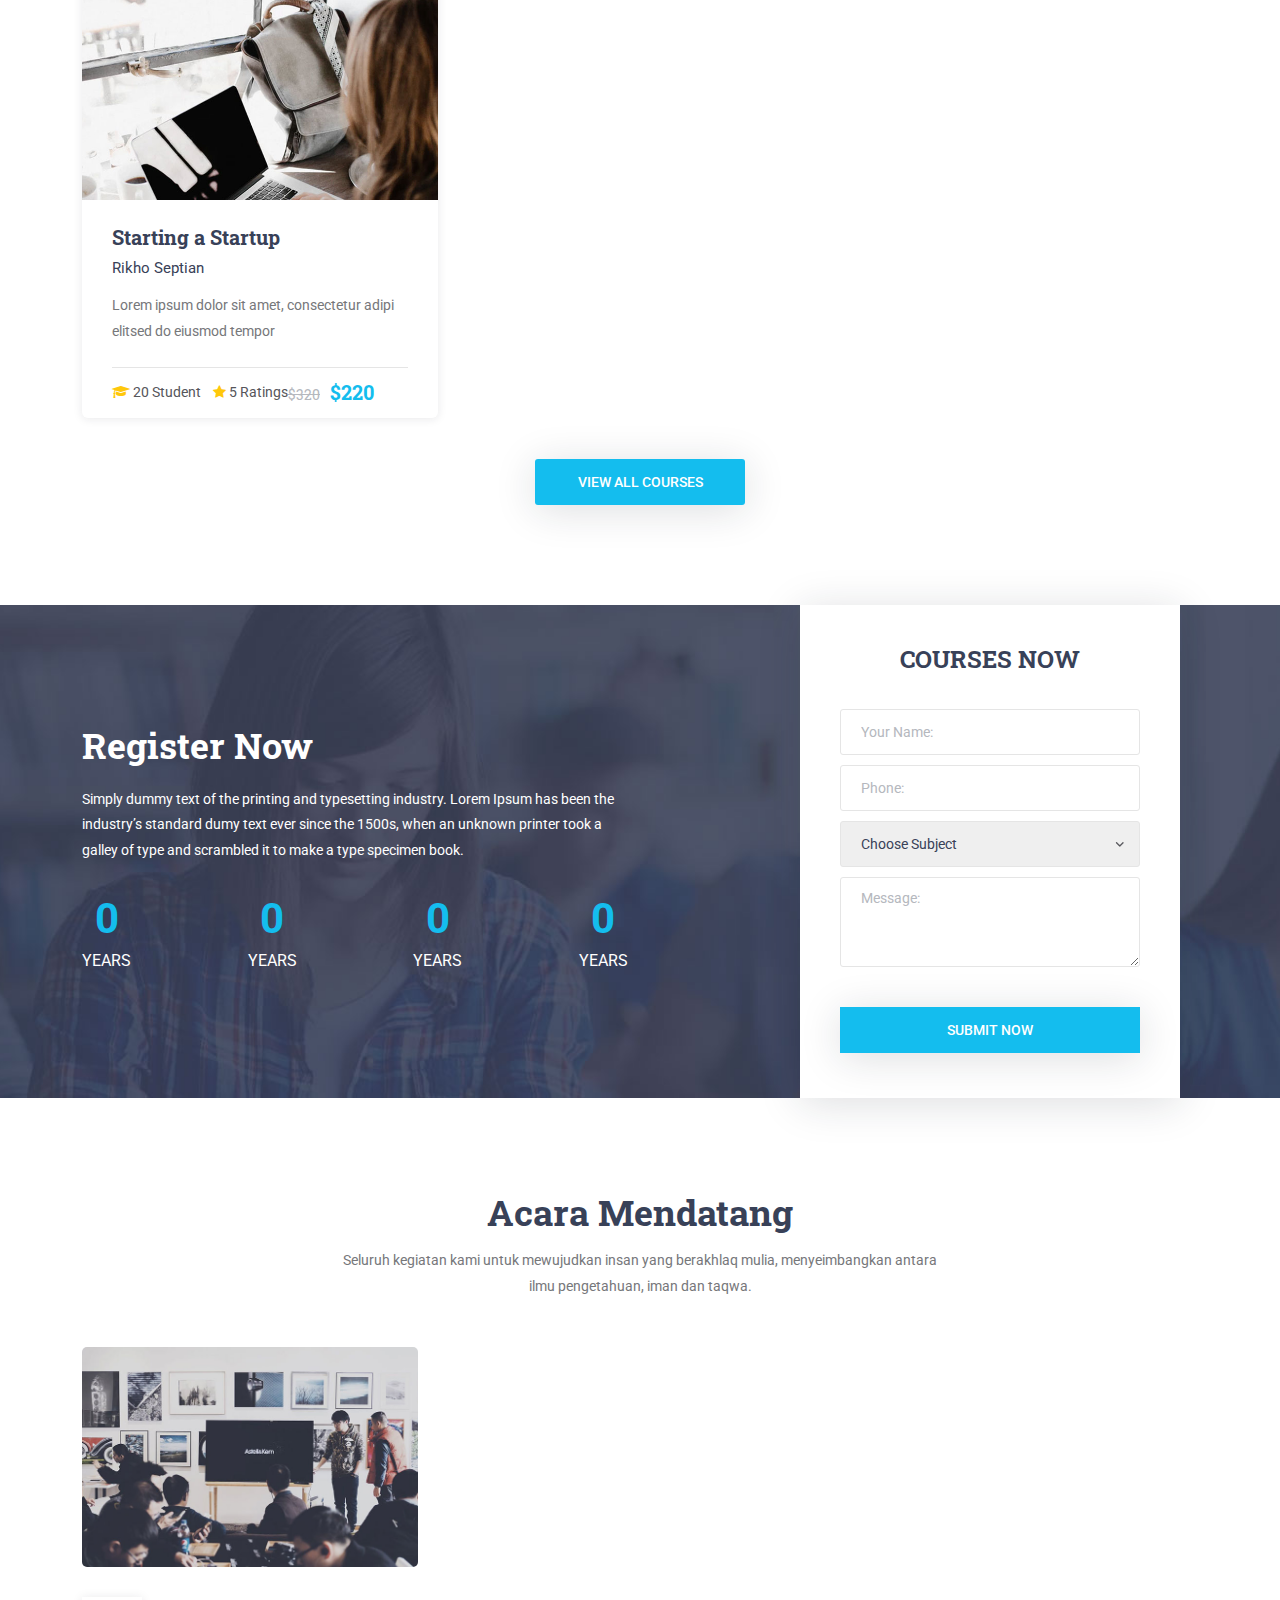
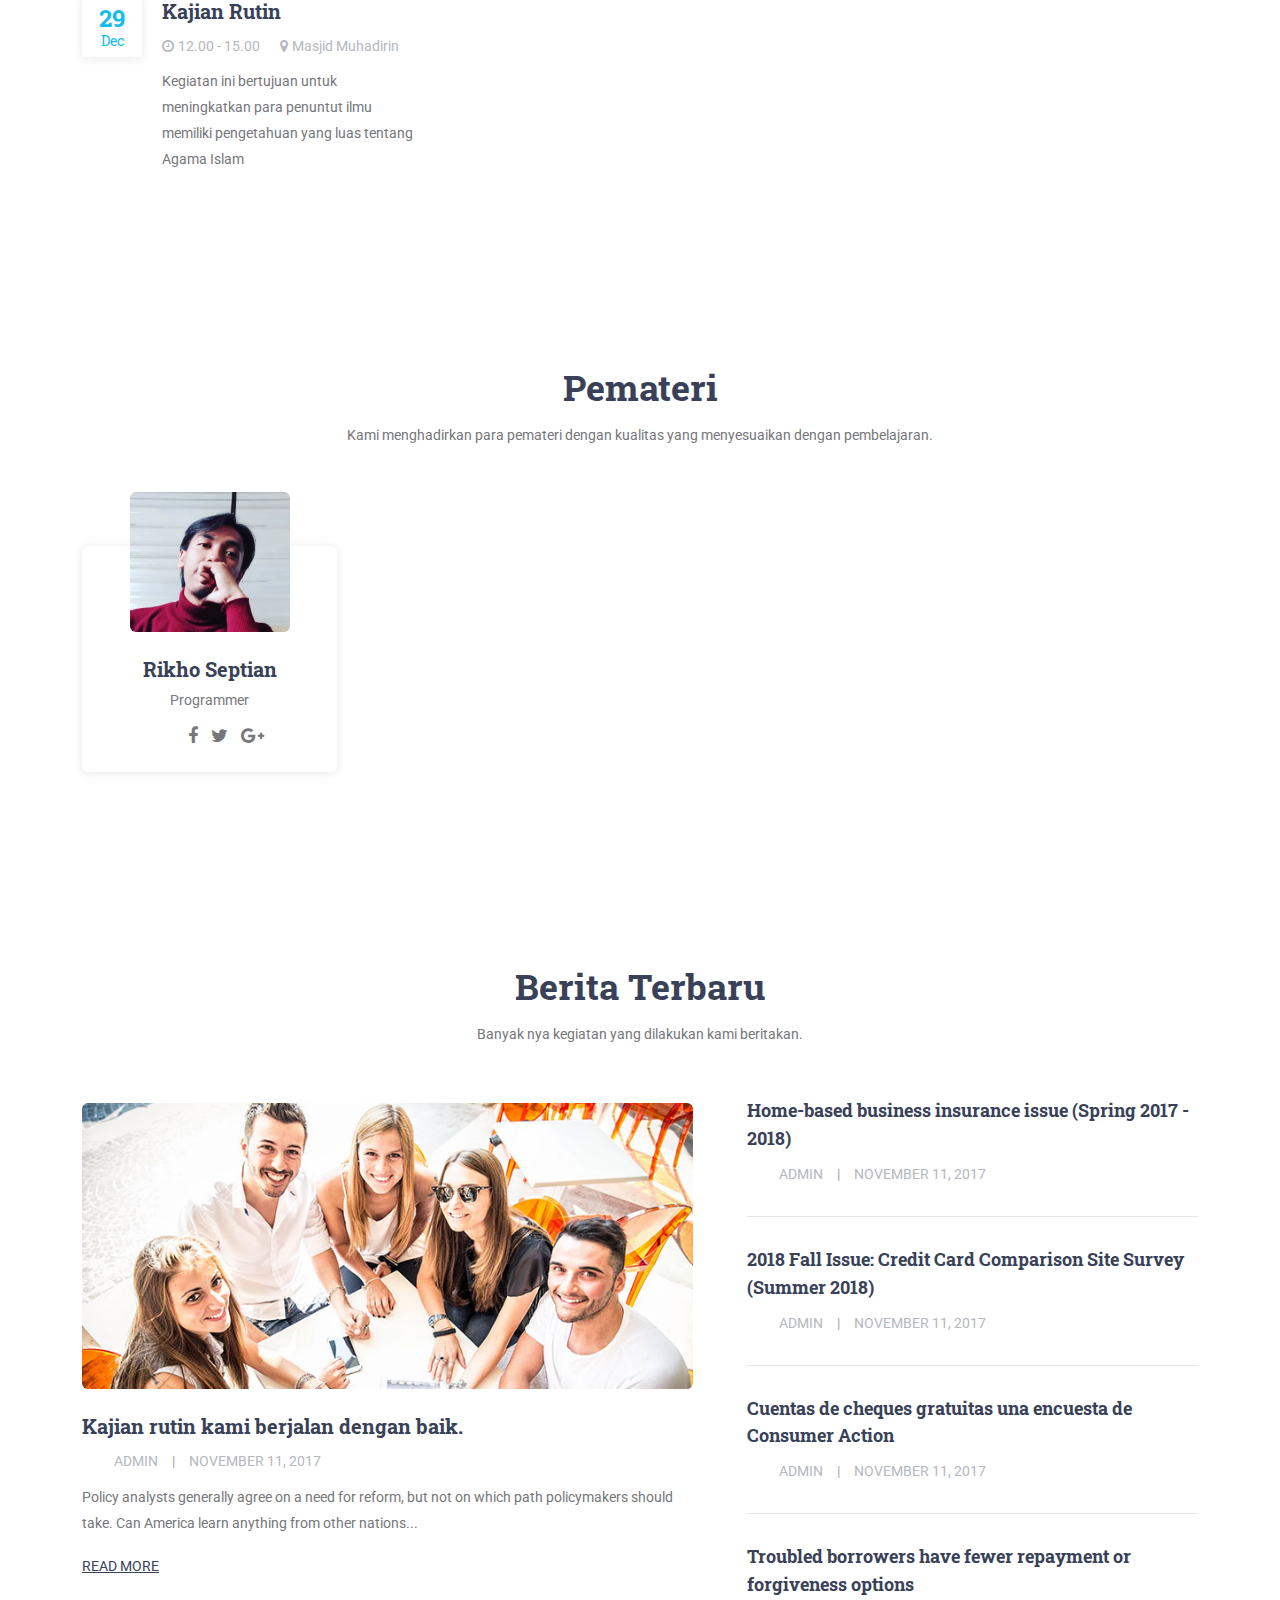
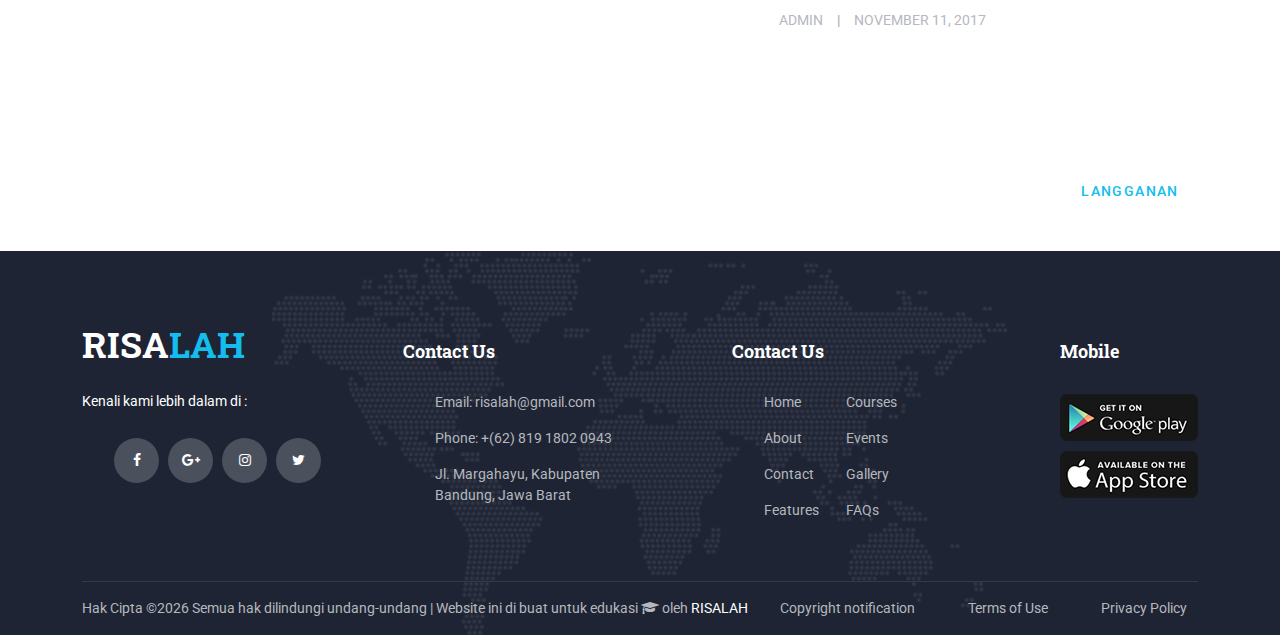
==== commit 06b02103: "Update 24/02/2024" ====
--- a/index.html
+++ b/index.html
@@ -34,7 +34,7 @@
 				<div class="container">
 					<div class="row">
 						<div class="col">
-							<div class="top_bar_content d-flex flex-row align-items-center justify-content-start">
+							<div class="top_bar_content d-flex flex-row align-items-center justify-content-between">
 								<ul class="top_bar_contact_list">
 									<li><div class="question">Ada Pertanyaan?</div></li>
 									<li>
@@ -61,7 +61,7 @@
 			<div class="container">
 				<div class="row">
 					<div class="col">
-						<div class="header_content d-flex flex-row align-items-center justify-content-start">
+						<div class="header_content d-flex flex-row align-items-center justify-content-between">
 							<div class="logo_container">
 								<a href="#">
 									<div class="logo_text">RISA<span>LAH</span></div>
@@ -70,7 +70,7 @@
 							<nav class="main_nav_contaner ml-auto">
 								<ul class="main_nav">
 									<li class="active"><a href="index.html">Home</a></li>
-									<li><a href="#">About</a></li>
+									<li><a href="about.html">About</a></li>
 									<li><a href="#">Courses</a></li>
 									<li><a href="blog.html">Blog</a></li>
 									<li><a href="member.html">Member</a></li>
@@ -127,7 +127,7 @@
 		<nav class="menu_nav">
 			<ul class="menu_mm">
 				<li class="menu_mm"><a href="index.html">Home</a></li>
-				<li class="menu_mm"><a href="#">About</a></li>
+				<li class="menu_mm"><a href="about.html">About</a></li>
 				<li class="menu_mm"><a href="#">Courses</a></li>
 				<li class="menu_mm"><a href="blog.html">Blog</a></li>
 				<li class="menu_mm"><a href="member.html">Member</a></li>
@@ -247,7 +247,7 @@
 					<div class="feature text-center trans_400">
 						<div class="feature_icon"><img src="images/icon_1.png" alt=""></div>
 						<h3 class="feature_title">Para Ustadz</h3>
-						<div class="feature_text"><p>Menghadirkan tenaga pengajar sesuai dengan disiplin ilmu yang dikaji.</p></div>
+						<div class="feature_text"><p>Menghadirkan para Ustadz sesuai dengan disiplin ilmu yang dikaji.</p></div>
 					</div>
 				</div>
 
@@ -256,7 +256,7 @@
 					<div class="feature text-center trans_400">
 						<div class="feature_icon"><img src="images/icon_2.png" alt=""></div>
 						<h3 class="feature_title">Kajian Hadits</h3>
-						<div class="feature_text"><p>Perdalam makna Nabawi melalui pendekatan linguistik, fiqh, dan wawasan sejaran.</p></div>
+						<div class="feature_text"><p>Perdalam makna Nabawi melalui pendekatan linguistik.</p></div>
 					</div>
 				</div>
 
@@ -273,18 +273,34 @@
 				<div class="owl-item feature_col">
 					<div class="feature text-center trans_400">
 						<div class="feature_icon"><img src="images/icon_4.png" alt=""></div>
-						<h3 class="feature_title">Penghargaan & Hadiah</h3>
-						<div class="feature_text"><p>Memberikan penghargaan dan hadiah atas pencapain yang sudah diraih.</p></div>
-					</div>
-				</div>
-
-				
-			</div>
+						<h3 class="feature_title">Penghargaan</h3>
+						<div class="feature_text"><p>Memberikan penghargaan atas pencapain yang sudah diraih.</p></div>
+					</div>
+				</div>
+
+				<!-- Features Item -->
+				<div class="owl-item feature_col">
+					<div class="feature text-center trans_400">
+						<div class="feature_icon"><img src="images/icon_4.png" alt=""></div>
+						<h3 class="feature_title">Hafalan Qur'an</h3>
+						<div class="feature_text"><p>Program untuk menjadikan Al-Qur’an sebagai pedoman hidup dan petunjuk.</p></div>
+					</div>
+				</div>
+
+			</div>
+
+			<!-- dot -->
+			<!-- <div class="owl-dots feature_dot">
+				<button role="button" class="owl-dot active">
+					<span></span>
+				</button>
+			</div>	 -->
 
 			<!-- Feature Slider Nav -->
-
-			<div class="feature_slider_nav feature_slider_prev"><i class="fa fa-angle-left" aria-hidden="true"></i></div>
-			<div class="feature_slider_nav feature_slider_next"><i class="fa fa-angle-right" aria-hidden="true"></i></div>
+			<!-- <div class="feature_slider_nav feature_slider_prev"><i class="fa fa-angle-left" aria-hidden="true"></i></div>
+			<div class="feature_slider_nav feature_slider_next"><i class="fa fa-angle-right" aria-hidden="true"></i></div> -->
+
+			
 		</div>
 	</div>
 
@@ -750,8 +766,9 @@
 				<div class="col">
 					<div class="copyright d-flex flex-lg-row flex-column align-items-center justify-content-start">
 						<div class="cr_text"><!-- Link back to Colorlib can't be removed. Template is licensed under CC BY 3.0. -->
-Hak Cipta &copy;<script>document.write(new Date().getFullYear());</script> Semua hak dilindungi undang-undang | Website ini di buat untuk edukasi <i class="fa fa-graduation-cap aria-hidden="true"></i> oleh <a href="https://colorlib.com" target="_blank">RISALAH</a>
-<!-- Link back to Colorlib can't be removed. Template is licensed under CC BY 3.0. --></div>
+							Hak Cipta &copy;<script>document.write(new Date().getFullYear());</script> Semua hak dilindungi undang-undang | Website ini di buat untuk edukasi <i class="fa fa-graduation-cap aria-hidden="true"></i> oleh <a href="https://colorlib.com" target="_blank">RISALAH</a>
+							<!-- Link back to Colorlib can't be removed. Template is licensed under CC BY 3.0. -->
+						</div>
 						<div class="ml-lg-auto cr_links">
 							<ul class="cr_list">
 								<li><a href="#">Copyright notification</a></li>
--- a/styles/main_styles.css
+++ b/styles/main_styles.css
@@ -221,8 +221,9 @@
 }
 .super_container
 {
-	width: 100%;
+	max-width: 1280px;
 	overflow: hidden;
+	margin: auto;
 }
 .prlx_parent
 {
@@ -248,6 +249,7 @@
 
 .header
 {
+	margin: auto;
 	position: fixed;
 	top: 0;
 	left: 0;
@@ -947,20 +949,18 @@
 	width: 100%;
 	background: #FFFFFF;
 	padding-top: 93px;
+	padding-bottom: 50px;
 }
 .features_slider
 {
 	width: 100%;
-	top: 21%;
-	left: 0;
 	height: auto;
 }
 .feature_col
 {
-	margin-top: 50px;
-	margin-right: 10px;
 	width: 100%;
 	height: 100%;
+	padding: 45px 5px;
 }
 .feature
 {
@@ -970,12 +970,13 @@
 	padding-bottom: 28px;
 	padding-left: 15px;
 	padding-right: 15px;
-	background: #FFFFFF;
+	background: #fafafa;
 	max-width: 100%;
+	border-radius: 10px;
 }
 .feature:hover
 {
-	box-shadow: 0px 5px 40px rgba(29,34,47,0.15);
+	box-shadow: 0px 5px 20px rgba(39, 42, 51, 0.15);
 }
 .feature_icon
 {
@@ -994,8 +995,9 @@
 }
 .feature_slider_nav
 {
+	background-color: #adaaaa;
 	position: absolute;
-	top: 80%;
+	top: 50%;
 	width: 25px;
 	border-radius: 50%;
 	text-align: center;
@@ -1009,11 +1011,11 @@
 }
 .feature_slider_prev
 {
-	left: 8px;
+	left: -18px;
 }
 .feature_slider_next
 {
-	right: 8px;
+	right: -18px;
 }
 .feature_slider_nav i
 {
--- a/styles/responsive.css
+++ b/styles/responsive.css
@@ -54,7 +54,27 @@
 
 @media only screen and (max-width: 1280px)
 {
-	
+	.home_slider_prev
+	{
+		left: 25px;
+	}
+	.home_slider_next
+	{
+		right: 25px;
+	}
+	.course_info:first-child
+	{
+		margin-right: 12px;
+	}
+	.milestone:not(:last-child)::after
+	{
+		display: none;
+	}
+	.team_image
+	{
+		width: 160px;
+		height: 140px;
+	}
 }
 
 /************
@@ -77,7 +97,7 @@
 	}
 	.milestone:not(:last-child)::after
 	{
-		display: none;
+		/* display: none; */
 	}
 	.team_image
 	{
@@ -142,6 +162,7 @@
 	{
 		margin-bottom: 30px;
 	} */
+	
 	.course_col:not(:last-child)
 	{
 		margin-bottom: 40px;
@@ -510,4 +531,26 @@
 		width: 100%;
 		padding-left: 0;
 	}
-}
+	
+	/*********************************
+	7. Features
+	*********************************/
+
+	.features
+	{
+		padding-bottom: 10px;
+	}
+	.footer_col
+	{
+	}
+	.feature_slider_prev
+	{
+		left: 18px;
+		display: none;
+	}
+	.feature_slider_next
+	{
+		display: none;
+		right: 18px;
+	}
+}
